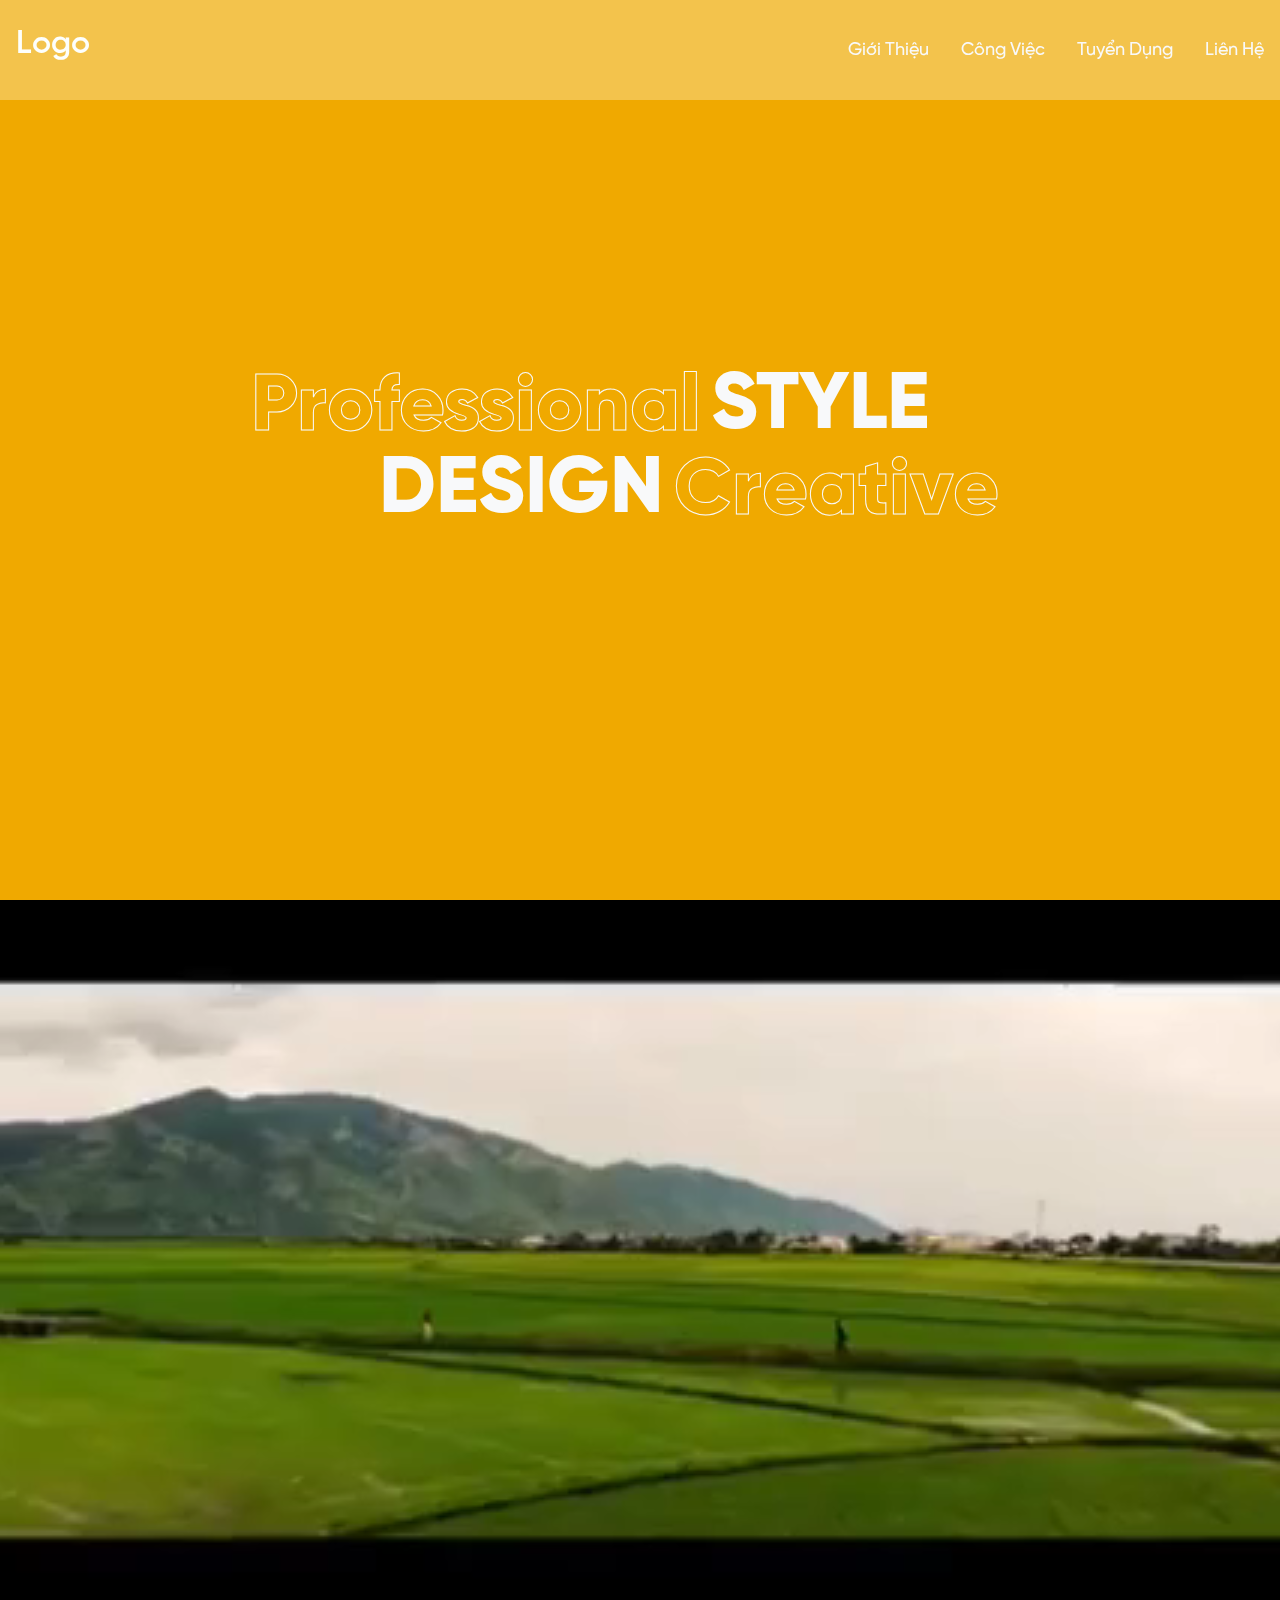
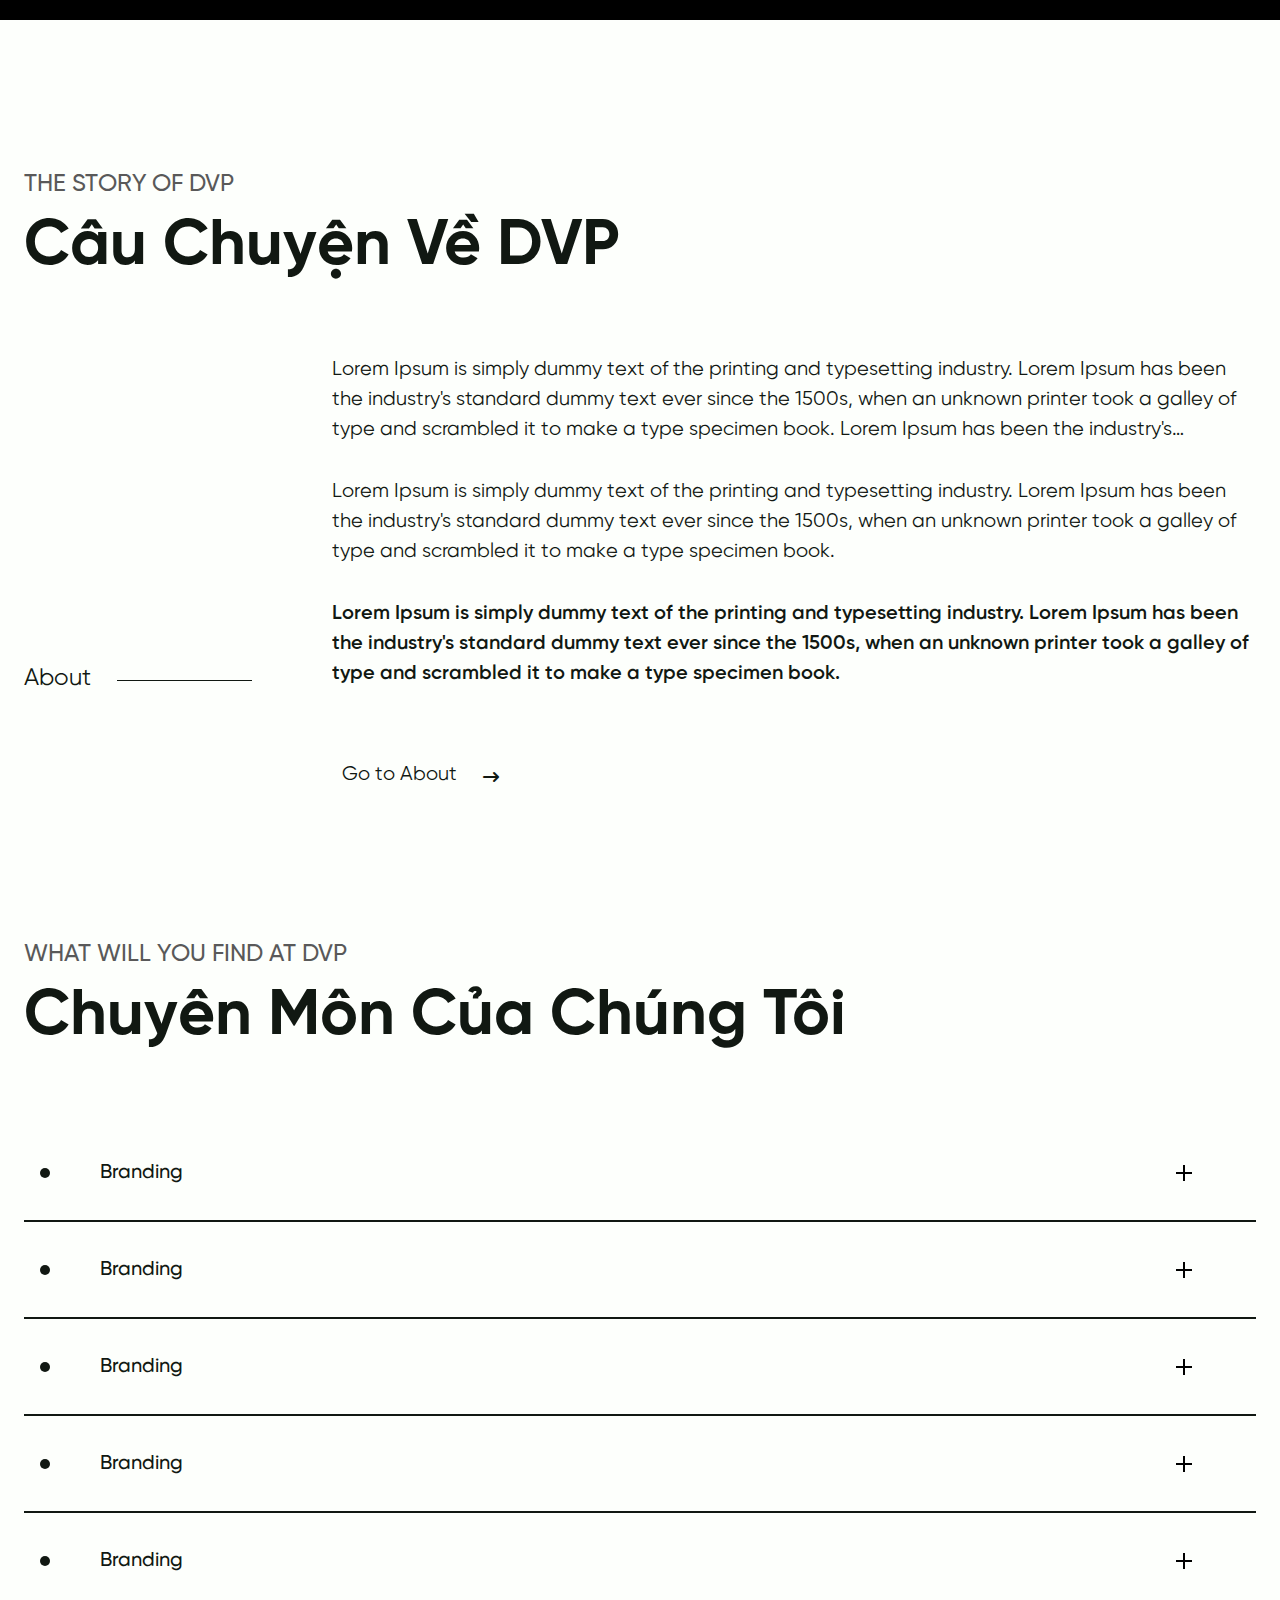
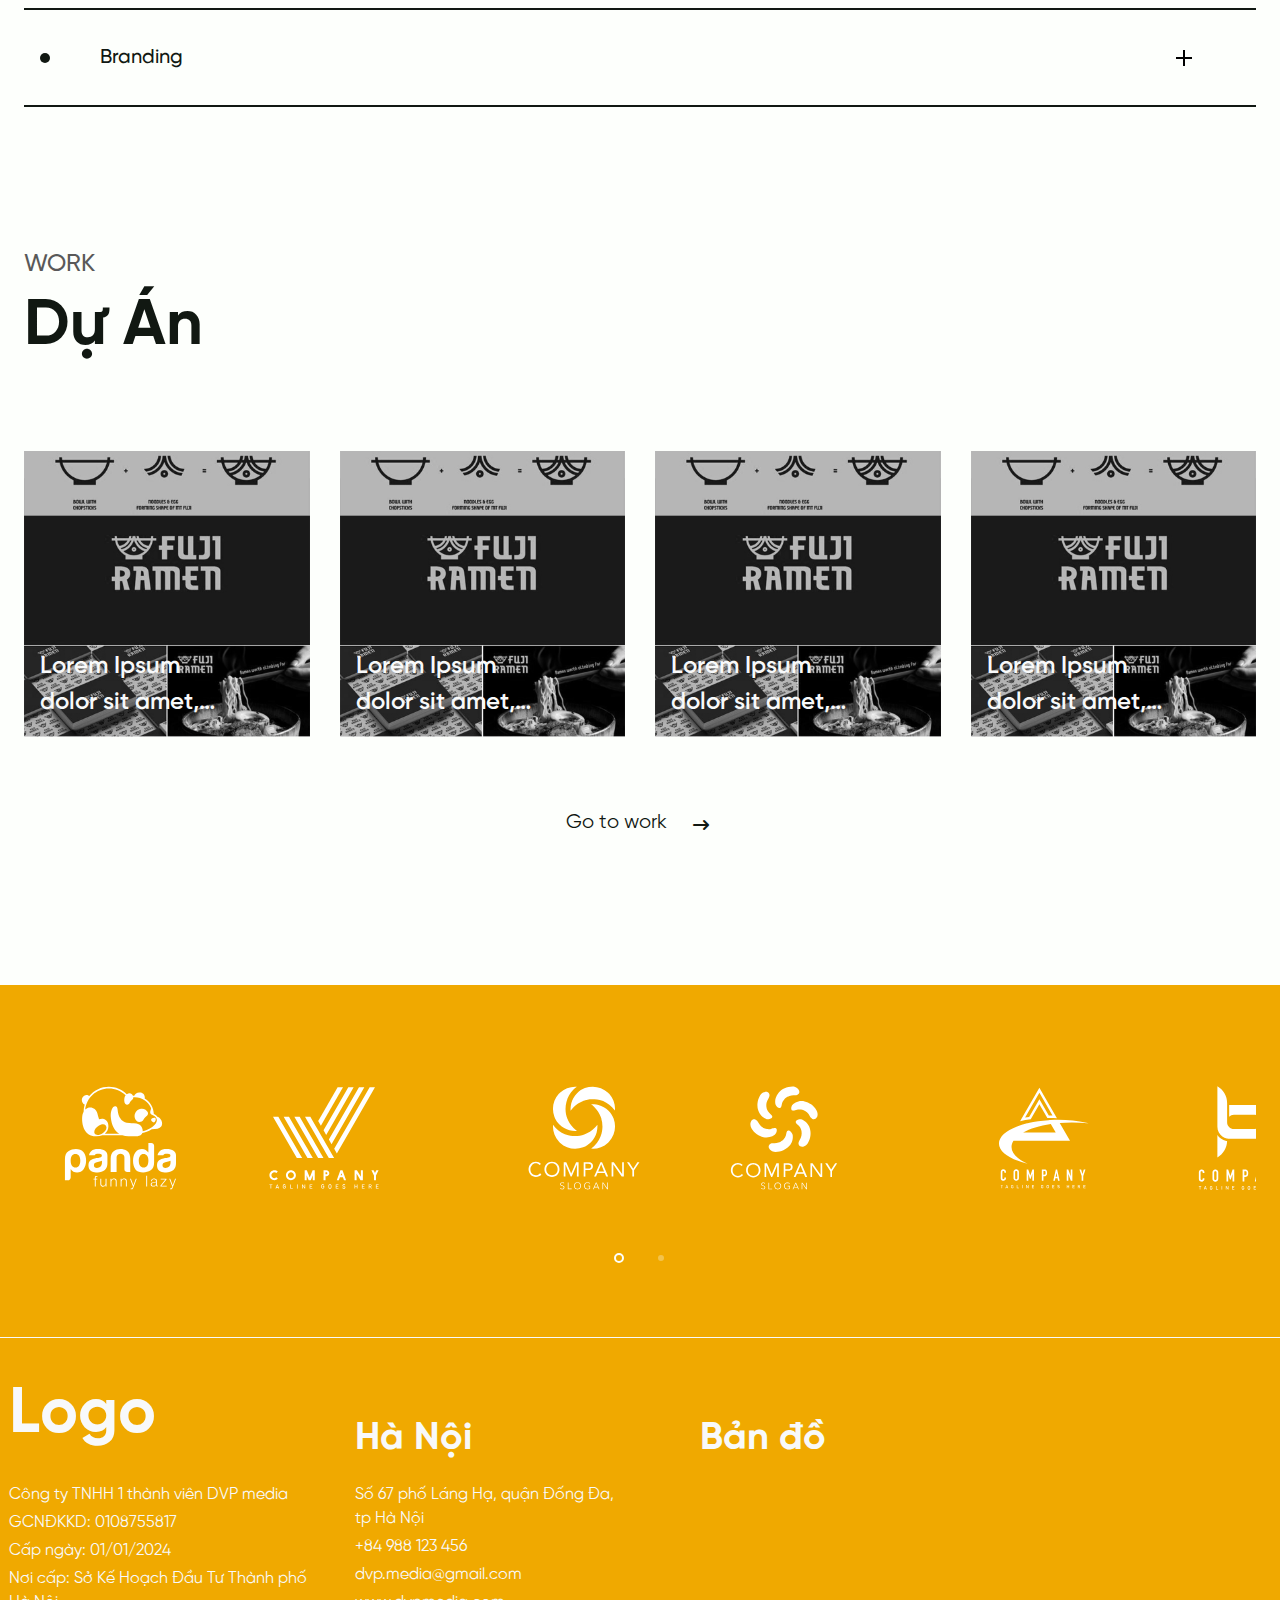
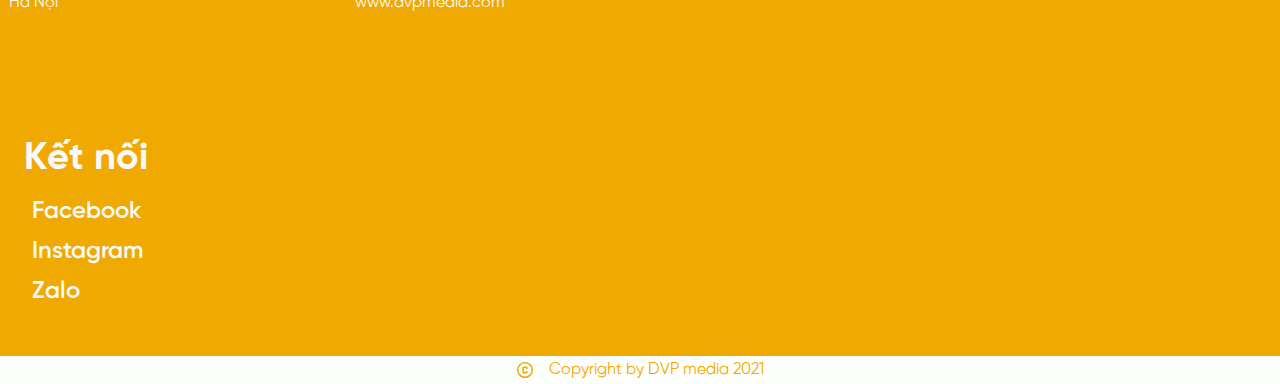
==== template/index.html @ c886dd15 "merge dungnt" ====
<!DOCTYPE html>
<html lang="en">
<head>
    <meta charset="UTF-8">
    <meta name="viewport" content="width=device-width, initial-scale=1.0">
    <!-- Website name -->
    <title>Trang chủ - DVP</title>
    <!-- Favicon -->
    <link rel="shortcut icon" href="" type="image/x-icon">

    <!-- Awesome icon -->
    <link rel="stylesheet" href="https://cdnjs.cloudflare.com/ajax/libs/font-awesome/6.5.2/css/all.min.css">
    <!-- Bootstrap 5.3.3 -->
    <link rel="stylesheet" href="./assets/css/bootstrap.min.css">
    <!-- Custom base css -->
    <link rel="stylesheet" href="./assets/css/font.css">
    <link rel="stylesheet" href="./assets/css/base.css">
    <link rel="stylesheet" href="./assets/css/styles.css">
    <link rel="stylesheet" href="./assets/css/animations.css">
    <!-- Custom styles css -->
    <link rel="stylesheet" href="./assets/css/home.css">
</head>
<body>
    <!-- Header navbar -->
    <header>
        <div class="wrapper d-flex justify-content-between align-items-center">
            <a href="./index.html" class="header__logo">Logo</a>

            <ul class="header__nav d-flex justify-content-between align-items-center">
                <li class="header__nav-link">
                    <a href="./about.html">Giới Thiệu</a>
                </li>
                <li class="header__nav-link">
                    <a href="./work.html">Công Việc</a>
                </li>
                <li class="header__nav-link">
                    <a href="./hiring.html">Tuyển Dụng</a>
                </li>
                <li class="header__nav-link">
                    <a href="./contact.html">Liên Hệ</a>
                </li>
            </ul>
        </div>
    </header>
    <!-- End: Header navbar -->

    <!-- Banner -->
    <div class="banner">
        <div class="banner__bg">
            <div class="banner__bg-eclipse1"></div>
            <div class="banner__bg-eclipse2"></div>
            <div class="banner__bg-eclipse3"></div>
        </div>

        <div class="banner__text">
            <div class="banner__text-top d-flex justify-content-start">
                <div class="text-stroke">Professional</div>
                <div class="text-uppercase">Style</div>
            </div>

            <div class="banner__text-bot d-flex justify-content-end">
                <div class="text-uppercase">Design</div> 
                <div class="text-stroke">Creative</div>
            </div>
        </div>
    </div>
    <!-- End: Banner -->

    <!-- Reels -->
    <div class="reels">
        <video id="video-auto-play" src="./assets/img/others/video-auto.mp4" muted></video>
    </div>
    <!-- End: Reels -->

    <!-- Story -->
    <div class="wrapper wrapper-top wrapper-bottom story">
        <div class="wrapper__header">
            <h4 class="wrapper__header-sub--heading text-uppercase">The story of DVP</h4>
            <h1 class="wrapper__header-heading text-capitalize">Câu chuyện về DVP</h1>
        </div>

        <div class="story__content">
            <div class="label">
                <div class="label__text">About</div>
                <div class="label__icon"></div>
            </div>

            <div class="content d-flex justify-content-between flex-column h-100">
                <div class="content__text">
                    <p>Lorem Ipsum is simply dummy text of the printing and typesetting industry. 
                        Lorem Ipsum has been the industry's standard dummy text ever since the 1500s, 
                        when an unknown printer took a galley of type and scrambled it to make a type specimen book.
                        Lorem Ipsum has been the industry's standard dummy text ever since the 1500s, 
                        when an unknown printer took a galley of type and scrambled it to make a type specimen book.</p>
                    <p>Lorem Ipsum is simply dummy text of the printing and typesetting industry. 
                        Lorem Ipsum has been the industry's standard dummy text ever since the 1500s, 
                        when an unknown printer took a galley of type and scrambled it to make a type specimen book.</p>
                    <p>Lorem Ipsum is simply dummy text of the printing and typesetting industry. 
                        Lorem Ipsum has been the industry's standard dummy text ever since the 1500s, 
                        when an unknown printer took a galley of type and scrambled it to make a type specimen book.</p>
                </div>

                <div class="content__link">
                    <a class="arrow-right-link" href="./about.html">
                        <div class="arrow-right-link__text">Go to About</div>
                        <i class="arrow-right-link__icon fa-solid fa-arrow-right-long"></i>
                    </a>
                </div>
            </div>
        </div>
    </div>
    <!-- End: Story -->

    <!-- Expertise -->
    <div class="wrapper wrapper-top wrapper-bottom expertise">
        <div class="wrapper__header">
            <h4 class="wrapper__header-sub--heading text-uppercase">What will you find at DVP</h4>
            <h1 class="wrapper__header-heading text-capitalize">Chuyên môn của chúng tôi</h1>
        </div>

        <div class="expertise__content">
            <div class="service">
                <div class="accordion" id="accordion-service-1">
                    <div class="accordion-item border-0">
                        <button class="accordion-button" type="button" data-bs-toggle="collapse" data-bs-target="#collapse-service-1">
                            <div class="d-flex align-items-center justify-content-between w-100 h-100" style="cursor: pointer;">
                                <div class="accordion-item__icon-left">
                                    <div class="circle-rotate-icon">
                                        <div class="circle-icon"></div>
                                    </div>
                                </div>
            
                                <div class="accordion-item__content"><h4>Branding</h4></div>
            
                                <div class="accordion-item__icon-right">
                                    <div class="plus-rotate-icon">
                                        <i class="left"></i>
                                        <i class="right"></i>
                                    </div>
                                </div>
                            </div>
                        </button>
            
                        <div class="accordion-collapse collapse" id="collapse-service-1"  data-bs-parent="#accordion-service-1">
                            <div class="accordion-body">
                                <div id="carousel-2" class="carousel slide touch" data-bs-ride="carousel" data-bs-interval="1500" data-bs-touch="true">
                                    <div class="carousel-inner">
                                        <div class="carousel-item active">
                                            <img src="./assets/img/carousel/carousel-1.png" class="" alt="carousel-img-1">
                                        </div>
                                        <div class="carousel-item">
                                            <img src="./assets/img/carousel/carousel-2.png" class="" alt="carousel-img-2">
                                        </div>
                                        <div class="carousel-item">
                                            <img src="./assets/img/carousel/carousel-3.png" class="" alt="carousel-img-3">
                                        </div>
                                    </div>
                                </div>

                                <div class="service__content">
                                    <h6>Logo</h6>
                                    <h6>Ấn phẩm văn phòng</h6>
                                    <h6>Broucher, Cataloge</h6>
                                    <h6>Capacity profile - Company profile</h6>
                                </div>
                            </div>
                        </div>
                    </div>
                </div>
            </div>   
                    
            <div class="service">
                <div class="accordion" id="accordion-service-2">
                    <div class="accordion-item border-0">
                        <button class="accordion-button" type="button" data-bs-toggle="collapse" data-bs-target="#collapse-service-2">
                            <div class="d-flex align-items-center justify-content-between w-100 h-100" style="cursor: pointer;">
                                <div class="accordion-item__icon-left">
                                    <div class="circle-rotate-icon">
                                        <div class="circle-icon"></div>
                                    </div>
                                </div>
            
                                <div class="accordion-item__content"><h4>Branding</h4></div>
            
                                <div class="accordion-item__icon-right">
                                    <div class="plus-rotate-icon">
                                        <i class="left"></i>
                                        <i class="right"></i>
                                    </div>
                                </div>
                            </div>
                        </button>
            
                        <div class="accordion-collapse collapse" id="collapse-service-2"  data-bs-parent="#accordion-service-2">
                            <div class="accordion-body">
                                <div id="carousel-2" class="carousel slide touch" data-bs-ride="carousel" data-bs-interval="1500" data-bs-touch="true">
                                    <div class="carousel-inner">
                                        <div class="carousel-item active">
                                            <img src="./assets/img/carousel/carousel-1.png" class="" alt="carousel-img-1">
                                        </div>
                                        <div class="carousel-item">
                                            <img src="./assets/img/carousel/carousel-2.png" class="" alt="carousel-img-2">
                                        </div>
                                        <div class="carousel-item">
                                            <img src="./assets/img/carousel/carousel-3.png" class="" alt="carousel-img-3">
                                        </div>
                                    </div>
                                </div>

                                <div class="service__content">
                                    <h6>Logo</h6>
                                    <h6>Ấn phẩm văn phòng</h6>
                                    <h6>Broucher, Cataloge</h6>
                                    <h6>Capacity profile - Company profile</h6>
                                </div>
                            </div>
                        </div>
                    </div>
                </div>
            </div> 

            <div class="service">
                <div class="accordion" id="accordion-service-3">
                    <div class="accordion-item border-0">
                        <button class="accordion-button" type="button" data-bs-toggle="collapse" data-bs-target="#collapse-service-3">
                            <div class="d-flex align-items-center justify-content-between w-100 h-100" style="cursor: pointer;">
                                <div class="accordion-item__icon-left">
                                    <div class="circle-rotate-icon">
                                        <div class="circle-icon"></div>
                                    </div>
                                </div>
            
                                <div class="accordion-item__content"><h4>Branding</h4></div>
            
                                <div class="accordion-item__icon-right">
                                    <div class="plus-rotate-icon">
                                        <i class="left"></i>
                                        <i class="right"></i>
                                    </div>
                                </div>
                            </div>
                        </button>
            
                        <div class="accordion-collapse collapse" id="collapse-service-3"  data-bs-parent="#accordion-service-3">
                            <div class="accordion-body">
                                <div id="carousel-2" class="carousel slide touch" data-bs-ride="carousel" data-bs-interval="1500" data-bs-touch="true">
                                    <div class="carousel-inner">
                                        <div class="carousel-item active">
                                            <img src="./assets/img/carousel/carousel-1.png" class="" alt="carousel-img-1">
                                        </div>
                                        <div class="carousel-item">
                                            <img src="./assets/img/carousel/carousel-2.png" class="" alt="carousel-img-2">
                                        </div>
                                        <div class="carousel-item">
                                            <img src="./assets/img/carousel/carousel-3.png" class="" alt="carousel-img-3">
                                        </div>
                                    </div>
                                </div>

                                <div class="service__content">
                                    <h6>Logo</h6>
                                    <h6>Ấn phẩm văn phòng</h6>
                                    <h6>Broucher, Cataloge</h6>
                                    <h6>Capacity profile - Company profile</h6>
                                </div>
                            </div>
                        </div>
                    </div>
                </div>
            </div> 

            <div class="service">
                <div class="accordion" id="accordion-service-4">
                    <div class="accordion-item border-0">
                        <button class="accordion-button" type="button" data-bs-toggle="collapse" data-bs-target="#collapse-service-4">
                            <div class="d-flex align-items-center justify-content-between w-100 h-100" style="cursor: pointer;">
                                <div class="accordion-item__icon-left">
                                    <div class="circle-rotate-icon">
                                        <div class="circle-icon"></div>
                                    </div>
                                </div>
            
                                <div class="accordion-item__content"><h4>Branding</h4></div>
            
                                <div class="accordion-item__icon-right">
                                    <div class="plus-rotate-icon">
                                        <i class="left"></i>
                                        <i class="right"></i>
                                    </div>
                                </div>
                            </div>
                        </button>
            
                        <div class="accordion-collapse collapse" id="collapse-service-4"  data-bs-parent="#accordion-service-4">
                            <div class="accordion-body">
                                <div id="carousel-2" class="carousel slide touch" data-bs-ride="carousel" data-bs-interval="1500" data-bs-touch="true">
                                    <div class="carousel-inner">
                                        <div class="carousel-item active">
                                            <img src="./assets/img/carousel/carousel-1.png" class="" alt="carousel-img-1">
                                        </div>
                                        <div class="carousel-item">
                                            <img src="./assets/img/carousel/carousel-2.png" class="" alt="carousel-img-2">
                                        </div>
                                        <div class="carousel-item">
                                            <img src="./assets/img/carousel/carousel-3.png" class="" alt="carousel-img-3">
                                        </div>
                                    </div>
                                </div>

                                <div class="service__content">
                                    <h6>Logo</h6>
                                    <h6>Ấn phẩm văn phòng</h6>
                                    <h6>Broucher, Cataloge</h6>
                                    <h6>Capacity profile - Company profile</h6>
                                </div>
                            </div>
                        </div>
                    </div>
                </div>
            </div>

            <div class="service">
                <div class="accordion" id="accordion-service-5">
                    <div class="accordion-item border-0">
                        <button class="accordion-button" type="button" data-bs-toggle="collapse" data-bs-target="#collapse-service-5">
                            <div class="d-flex align-items-center justify-content-between w-100 h-100" style="cursor: pointer;">
                                <div class="accordion-item__icon-left">
                                    <div class="circle-rotate-icon">
                                        <div class="circle-icon"></div>
                                    </div>
                                </div>
            
                                <div class="accordion-item__content"><h4>Branding</h4></div>
            
                                <div class="accordion-item__icon-right">
                                    <div class="plus-rotate-icon">
                                        <i class="left"></i>
                                        <i class="right"></i>
                                    </div>
                                </div>
                            </div>
                        </button>
            
                        <div class="accordion-collapse collapse" id="collapse-service-5"  data-bs-parent="#accordion-service-5">
                            <div class="accordion-body">
                                <div id="carousel-2" class="carousel slide touch" data-bs-ride="carousel" data-bs-interval="1500" data-bs-touch="true">
                                    <div class="carousel-inner">
                                        <div class="carousel-item active">
                                            <img src="./assets/img/carousel/carousel-1.png" class="" alt="carousel-img-1">
                                        </div>
                                        <div class="carousel-item">
                                            <img src="./assets/img/carousel/carousel-2.png" class="" alt="carousel-img-2">
                                        </div>
                                        <div class="carousel-item">
                                            <img src="./assets/img/carousel/carousel-3.png" class="" alt="carousel-img-3">
                                        </div>
                                    </div>
                                </div>

                                <div class="service__content">
                                    <h6>Logo</h6>
                                    <h6>Ấn phẩm văn phòng</h6>
                                    <h6>Broucher, Cataloge</h6>
                                    <h6>Capacity profile - Company profile</h6>
                                </div>
                            </div>
                        </div>
                    </div>
                </div>
            </div> 

            <div class="service">
                <div class="accordion" id="accordion-service-6">
                    <div class="accordion-item border-0">
                        <button class="accordion-button" type="button" data-bs-toggle="collapse" data-bs-target="#collapse-service-6">
                            <div class="d-flex align-items-center justify-content-between w-100 h-100" style="cursor: pointer;">
                                <div class="accordion-item__icon-left">
                                    <div class="circle-rotate-icon">
                                        <div class="circle-icon"></div>
                                    </div>
                                </div>
            
                                <div class="accordion-item__content"><h4>Branding</h4></div>
            
                                <div class="accordion-item__icon-right">
                                    <div class="plus-rotate-icon">
                                        <i class="left"></i>
                                        <i class="right"></i>
                                    </div>
                                </div>
                            </div>
                        </button>
            
                        <div class="accordion-collapse collapse" id="collapse-service-6"  data-bs-parent="#accordion-service-6">
                            <div class="accordion-body">
                                <div id="carousel-2" class="carousel slide touch" data-bs-ride="carousel" data-bs-interval="1500" data-bs-touch="true">
                                    <div class="carousel-inner">
                                        <div class="carousel-item active">
                                            <img src="./assets/img/carousel/carousel-1.png" class="" alt="carousel-img-1">
                                        </div>
                                        <div class="carousel-item">
                                            <img src="./assets/img/carousel/carousel-2.png" class="" alt="carousel-img-2">
                                        </div>
                                        <div class="carousel-item">
                                            <img src="./assets/img/carousel/carousel-3.png" class="" alt="carousel-img-3">
                                        </div>
                                    </div>
                                </div>

                                <div class="service__content">
                                    <h6>Logo</h6>
                                    <h6>Ấn phẩm văn phòng</h6>
                                    <h6>Broucher, Cataloge</h6>
                                    <h6>Capacity profile - Company profile</h6>
                                </div>
                            </div>
                        </div>
                    </div>
                </div>
            </div>
        </div>
    </div>
    <!-- End: Expertise -->

    <!-- Work -->
    <div class="wrapper wrapper-top wrapper-bottom work">
        <div class="wrapper__header">
            <h4 class="wrapper__header-sub--heading text-uppercase">Work</h4>
            <h1 class="wrapper__header-heading text-capitalize">Dự án</h1>
        </div>

        <div class="work__content wrapper-flex">
            <div class="rectangle-25 rectangle-tab-50">
                <a class="project img-grayscale-hover arrow-right-translate-hover d-block" href="./cataloge.html">
                    <div class="img-grayscale"><img src="./assets/img/others/ramen.png" alt="black and white image"></div>
    
                    <div class="project__des">
                        <div class="project__des-text">Lorem Ipsum dolor sit amet, textef</div>
    
                        <div class="project__des-icon">
                            <div class="arrow-right-translate">
                                <div class="arrow-right-translate__line"></div>
                                <div class="arrow-right-translate__right fa-solid fa-angle-right"></div>
                            </div>
                        </div>
                    </div>
                </a>
            </div>

            <div class="rectangle-25 rectangle-tab-50">
                <a class="project img-grayscale-hover arrow-right-translate-hover d-block" href="./cataloge.html">
                    <div class="img-grayscale"><img src="./assets/img/others/ramen.png" alt="black and white image"></div>
    
                    <div class="project__des">
                        <div class="project__des-text">Lorem Ipsum dolor sit amet, Lorem Ipsum dolor sit amet, ipsum</div>
    
                        <div class="project__des-icon">
                            <div class="arrow-right-translate">
                                <div class="arrow-right-translate__line"></div>
                                <div class="arrow-right-translate__right fa-solid fa-angle-right"></div>
                            </div>
                        </div>
                    </div>
                </a>
            </div>
            
            <div class="rectangle-25 rectangle-tab-50">
                <a class="project img-grayscale-hover arrow-right-translate-hover d-block" href="./cataloge.html">
                    <div class="img-grayscale"><img src="./assets/img/others/ramen.png" alt="black and white image"></div>
    
                    <div class="project__des">
                        <div class="project__des-text">Lorem Ipsum dolor sit amet, text</div>
    
                        <div class="project__des-icon">
                            <div class="arrow-right-translate">
                                <div class="arrow-right-translate__line"></div>
                                <div class="arrow-right-translate__right fa-solid fa-angle-right"></div>
                            </div>
                        </div>
                    </div>
                </a>
            </div>

            <div class="rectangle-25 rectangle-tab-50">
                <a class="project img-grayscale-hover arrow-right-translate-hover d-block" href="./cataloge.html">
                    <div class="img-grayscale"><img src="./assets/img/others/ramen.png" alt="black and white image"></div>
    
                    <div class="project__des">
                        <div class="project__des-text">Lorem Ipsum dolor sit amet, text</div>
    
                        <div class="project__des-icon">
                            <div class="arrow-right-translate">
                                <div class="arrow-right-translate__line"></div>
                                <div class="arrow-right-translate__right fa-solid fa-angle-right"></div>
                            </div>
                        </div>
                    </div>
                </a>
            </div>
        </div>

        <div class="work__link d-flex justify-content-center align-items-center">
            <a class="arrow-right-link" href="./work.html">
                <div class="arrow-right-link__text">Go to work</div>
                <i class="arrow-right-link__icon fa-solid fa-arrow-right-long"></i>
            </a>
        </div>
    </div>
    <!-- End: Work -->

    <!-- Partners -->
    <div class="partners">
        <div class="wrapper">
            <div class="scroll-wrapper">
                <div class="scroll-wrapper__content align-items-start">
                    <div class="scroll-wrapper__content-item d-flex">
                        <img src="./assets/img/svg/partner/Untitled-1-01.svg" alt="partner-01">
                        <img src="./assets/img/svg/partner/Untitled-1-02.svg" alt="partner-02">
                    </div>
                    <div class="scroll-wrapper__content-item d-flex">
                        <img src="./assets/img/svg/partner/Untitled-1-03.svg" alt="partner-03">
                        <img src="./assets/img/svg/partner/Untitled-1-04.svg" alt="partner-04">
                    </div>
                    <div class="scroll-wrapper__content-item d-flex">
                        <img src="./assets/img/svg/partner/Untitled-1-05.svg" alt="partner-05">
                        <img src="./assets/img/svg/partner/Untitled-1-06.svg" alt="partner-06">
                    </div>
                    <div class="scroll-wrapper__content-item d-flex">
                        <img src="./assets/img/svg/partner/Untitled-1-07.svg" alt="partner-07">
                        <img src="./assets/img/svg/partner/Untitled-1-08.svg" alt="partner-08">
                    </div>
                    <div class="scroll-wrapper__content-item d-flex">
                        <img src="./assets/img/svg/partner/Untitled-1-09.svg" alt="partner-09">
                        <img src="./assets/img/svg/partner/Untitled-1-10.svg" alt="partner-10">
                    </div>
                    <div class="scroll-wrapper__content-item d-flex">
                        <img src="./assets/img/svg/partner/Untitled-1-11.svg" alt="partner-11">
                        <img src="./assets/img/svg/partner/Untitled-1-12.svg" alt="partner-12">
                    </div>
                    <div class="scroll-wrapper__content-item d-flex">
                        <img src="./assets/img/svg/partner/Untitled-1-14.svg" alt="partner-14">
                    </div>
                </div>
            </div>
    
            <div class="dosts">
                <div class="dot active"></div>
                <div class="dot"></div>
            </div>
        </div>
    </div>
    <!-- End: Partners -->
    
    <!-- Footer -->
    <footer class="footer">
        <div class="wrapper">
            <div class="wrapper-flex">
                <div class="rectangle-25 rectangle-tab-50 info">
                    <div class="info__header">
                        <h1 class="info__header-logo">Logo</h1>
                    </div>
                    <div class="info__content">
                        <h6 class="text">Công ty TNHH 1 thành viên DVP media</h6>
                        <h6 class="text">GCNĐKKD: 0108755817</h6>
                        <h6 class="text">Cấp ngày: 01/01/2024</h6>
                        <h6 class="text">Nơi cấp: Sở Kế Hoạch Đầu Tư Thành phố Hà Nội</h6>
                    </div>
                </div>

                <div class="rectangle-25 rectangle-tab-50 info address">
                    <div class="info__header">
                        <h3 class="heading">Hà Nội</h3>
                    </div>
                    <div class="info__content">
                        <h6 class="text">Số 67 phố Láng Hạ, quận Đống Đa, <br>tp Hà Nội</h6>
                        <h6 class="text">+84 988 123 456</h6>
                        <h6 class="text">dvp.media@gmail.com</h6>
                        <h6 class="text"><a href="" class="website-link">www.dvpmedia.com</a></h6>
                    </div>
                </div>

                <div class="rectangle-25 rectangle-tab-50 info location">
                    <div class="info__header">
                        <h3 class="heading">Bản đồ</h3>
                    </div>
                    <div class="info__content location__map">
                        <iframe class="location__map-link" src="https://www.google.com/maps/embed?pb=!1m18!1m12!1m3!1d232.7824199424376!2d105.8175071671402!3d21.01192097903609!2m3!1f0!2f0!3f0!3m2!1i1024!2i768!4f13.1!3m3!1m2!1s0x3135ab9d54df9633%3A0xc6669ca3a3fd9129!2zS8OtbmggTeG6r3QgSMOgIFRow6BuaA!5e0!3m2!1svi!2sus!4v1714187539680!5m2!1svi!2sus" 
                                allowfullscreen="" loading="lazy" referrerpolicy="no-referrer-when-downgrade">
                        </iframe>
                    </div>
                </div>

                <div class="rectangle-25 rectangle-tab-50 info connect">
                    <div class="info__header">
                        <h3 class="heading">Kết nối</h3>
                    </div>
                    <div class="info__content">
                        <a href="" class="social-link">Facebook</a>
                        <a href="" class="social-link">Instagram</a>
                        <a href="" class="social-link">Zalo</a>
                    </div>
                </div>
            </div>
        </div>
    </footer>

    <div class="copyright">
        <img src="./assets/img/svg/copyright.svg" alt="Copyright">
        <h6 class="copyright__text">Copyright by DVP media 2021</h6>
    </div>
    <!-- End: Footer -->

    <!-- BootStrap JS -->
    <script src="./assets/js/bootstrap.bundle.min.js"></script>
    
    <!-- Custom JS -->
    <script src="./assets/js/animations.js"></script>
    <script src="./assets/js/home.js"></script>
</body>
</html>
---- template/assets/css/font.css ----
/* Custom font */
@font-face {
    font-family: Gilroy-Black;
    src: url('../font/SVN-Gilroy-Black.otf') format('opentype');
}

@font-face {
    font-family: Gilroy-Black-Italic;
    src: url('../font/SVN-Gilroy-Black-Italic.otf') format('opentype');
}

@font-face {
    font-family: Gilroy-Bold;
    src: url('../font/SVN-Gilroy-Bold.otf') format('opentype');
}

@font-face {
    font-family: Gilroy-Bold-Italic;
    src: url('../font/SVN-Gilroy-Bold-Italic.otf') format('opentype');
}

@font-face {
    font-family: Gilroy-Heavy;
    src: url('../font/SVN-Gilroy-Heavy.otf') format('opentype');
}

@font-face {
    font-family: Gilroy-Heavy-Italic;
    src: url('../font/SVN-Gilroy-Heavy-Italic.otf') format('opentype');
}

@font-face {
    font-family: Gilroy-Italic;
    src: url('../font/SVN-Gilroy-Italic.otf') format('opentype');
}

@font-face {
    font-family: Gilroy-Light-Italic;
    src: url('../font/SVN-Gilroy-Light-Italic.otf') format('opentype');
}

@font-face {
    font-family: Gilroy-Light;
    src: url('../font/SVN-Gilroy-Light.otf') format('opentype');
}

@font-face {
    font-family: Gilroy-Medium-Italic;
    src: url('../font/SVN-Gilroy-Medium-Italic.otf') format('opentype');
}

@font-face {
    font-family: Gilroy-Medium;
    src: url('../font/SVN-Gilroy-Medium.otf') format('opentype');
}

@font-face {
    font-family: Gilroy-Regular;
    src: url('../font/SVN-Gilroy-Regular.otf') format('opentype');
}

@font-face {
    font-family: Gilroy-SemiBold-Italic;
    src: url('../font/SVN-Gilroy-SemiBold-Italic.otf') format('opentype');
}

@font-face {
    font-family: Gilroy-SemiBold;
    src: url('../font/SVN-Gilroy-SemiBold.otf') format('opentype');
}

@font-face {
    font-family: Gilroy-Thin-Italic;
    src: url('../font/SVN-Gilroy-Thin-Italic.otf') format('opentype');
}

@font-face {
    font-family: Gilroy-Thin;
    src: url('../font/SVN-Gilroy-Thin.otf') format('opentype');
}

@font-face {
    font-family: Gilroy-XBold-Italic;
    src: url('../font/SVN-Gilroy-XBold-Italic.otf') format('opentype');
}

@font-face {
    font-family: Gilroy-XBold;
    src: url('../font/SVN-Gilroy-XBold.otf') format('opentype');
}

@font-face {
    font-family: Gilroy-XLight-Italic;
    src: url('../font/SVN-Gilroy-Xlight-Italic.otf') format('opentype');
}

@font-face {
    font-family: Gilroy-XLight;
    src: url('../font/SVN-Gilroy-Xlight.otf') format('opentype');
}
---- template/assets/css/base.css ----
* {
    padding: 0;
    margin: 0;
    box-sizing: border-box;
    cursor: default;
}

:root {
    --main-yellow-color-10: rgba(240, 169, 0, 0.1);
    --main-yellow-color-20: rgba(240, 169, 0, 0.2);
    --main-yellow-color-30: rgba(240, 169, 0, 0.3);
    --main-yellow-color-70: rgba(240, 169, 0, 0.7);
    --main-yellow-color-100: #f0a900;
    --main-black-color-10: rgba(17, 24, 18, 0.1);
    --main-black-color-20: rgba(17, 24, 18, 0.2);
    --main-black-color-30: rgba(17, 24, 18, 0.3);
    --main-black-color-70: rgba(17, 24, 18, 0.7);
    --main-black-color-100: #111812;
    --main-bg-color-10: rgba(253, 255, 252, 0.1);
    --main-bg-color-20: rgba(253, 255, 252, 0.2);
    --main-bg-color-30: rgba(253, 255, 252, 0.3);
    --main-bg-color-70: rgba(253, 255, 252, 0.7);
    --main-bg-color-100: #fdfffc;

    --bg-light: #f8f9fa;
    --bg-header: #fdfffc4d;
    --text-hover-header: #766d57;
    --sub-heading-color: #595959;
    --sub-heading-color-20: rgb(89, 89, 89, 0.2);
    --sub-heading-color-30: rgb(89, 89, 89, 0.3);
}

html {
    font-size: 16px;
    scroll-behavior: smooth;
}

a {
    text-decoration: none;
    color: inherit;
    cursor: pointer;
}

ul {
    margin: 0;
    padding: 0;
    list-style: none;
}

h1, h2, h3, h4, h5, h6{
    margin-bottom: 0;
}

body{
    background-color: var(--main-bg-color-100);
}

.wrapper{
    width: 108.125rem;
    max-width: 100%;
    margin: 0 auto;
    overflow: hidden;
}

.wrapper-flex{
    display: flex;
    flex-wrap: wrap;
    margin: -0.9375rem;
}

.wrapper.wrapper-top{
    margin-top: 8.75rem;
}

.wrapper.wrapper-bottom{
    margin-bottom: 8.75rem;
}

.wrapper .wrapper__header{
    margin-bottom: 4rem;
}

.wrapper .wrapper__header .wrapper__header-heading{
    font-family: 'Gilroy-Bold';
    font-size: 4rem;
    line-height: 5.5rem;
    color: var(--main-black-color-100);
}

.wrapper .wrapper__header .wrapper__header-sub--heading{
    height: 2.25rem;
    font-family: 'Gilroy-Medium';
    font-size: 1.5rem;
    line-height: 2.25rem;
    color: var(--sub-heading-color);
}

.rectangle-25{
    width: 25.625rem;
    max-width: calc(25% - 1.875rem);
}

.rectangle-50{
    width: 53.125rem;
    max-width: calc(50% - 1.875rem);
}

.rectangle-75{
    width: 80.625rem;
    max-width: calc(75% - 1.875rem);
}

.rectangle-100{
    width: 108.125rem;
    max-width: calc(100% - 1.875rem);
}

.rectangle-25,
.rectangle-50,
.rectangle-75,
.rectangle-100{
    margin: 0.9375rem;
}

.top{
    margin-top: 0.9375rem;
}

.top-1{
    margin-top: 1.875rem;
}

.bottom{
    margin-bottom: 0.9375rem;
}

.bottom-1{
    margin-bottom: 1.875rem;
}

.left{
    margin-left: 0.9375rem;
}

.left-1{
    margin-left: 1.875rem;
}

.right{
    margin-right: 0.9375rem;
}

.right-1{
    margin-right: 1.875rem;
}

.project-25{
    aspect-ratio: 1/1;
}

.project-50{
    aspect-ratio: 1/1;
}

.project-75{
    aspect-ratio: 129/85;
}

.project-100{
    aspect-ratio: 173/100;
}

@media (max-width: 1777px){
    .wrapper{
        padding-left: 1.5rem;
        padding-right: 1.5rem;
    }
}

@media (max-width: 1199px) {
    .wrapper{
        width: 53.125rem;
    }

    header .wrapper{
        width: 100%;
    }
}
---- template/assets/css/styles.css ----
/* Header navbar */
header{
    position: fixed;
    top: 0;
    left: 0;
    right: 0;
    z-index: 1010;
    background-color: var(--bg-header);
}

header .wrapper{
    height: 6.25rem;
    padding: 1.25rem 0;
}

header .header__logo{
    font-family: 'Gilroy-SemiBold';
    font-size: 2rem;
    color: var(--main-bg-color-100);
    width: fit-content;
    height: 100%;
    padding: 0 1rem;
}

header .header__nav{
    height: 2.625rem;
}

header .header__nav .header__nav-link{
    padding: 0.5rem 1rem;
}

header .header__nav .header__nav-link a{
    font-family: 'Gilroy-Medium';
    font-size: 1.125rem;
    color: var(--bg-light);
    position: relative;
    display: block;
    transition: all ease-in-out 0.4s;
}

header .header__nav .header__nav-link a::after{
    position: absolute;
    top: 2rem;
    left: 50%;
    transform: translateX(-50%);
    content: "";
    display: block;
    width: 0;
    height: 0.125rem;
    border-radius: 0.0625rem;
    transition: all ease-in-out 0.4s;
}

header .header__nav .header__nav-link a:hover{
    padding-bottom: 0.5rem;
    color: var(--main-black-color-100);
}

header .header__nav .header__nav-link a:hover::after{
    width: 100%;
    background-color: var(--main-black-color-100);
}

/* Footer */
.footer{
    width: 100%;
    padding: 3rem 0;
    border-top: 0.0625rem solid var(--bg-light);
    background-color: var(--main-yellow-color-100);
    overflow: hidden;
}

.footer a{
    color: var(--bg-light);
}

.footer .info{
    margin: 0 0.9375rem;
    width: 25%;
    max-width: 25.625rem;
    flex: 0 0 auto;
}

.footer .info:first-child{
    margin-left: 0;
}

.footer .info:last-child{
    margin-right: 0;
}

.footer .info__header .info__header-logo{
    font-family: 'Gilroy-Bold';
    font-size: 4rem;
    line-height: 5.5rem;
    color: var(--bg-light);
    letter-spacing: 2%;
    margin-bottom: 0;
}

.footer .info .heading{
    font-size: 2.375rem;
    line-height: 3.5rem;
    font-family: 'Gilroy-Bold';
    color: var(--bg-light);
    margin-bottom: 0;
}

.footer .info:first-child .info__content{
    margin-top: 1.5rem;
}

.footer .info__content{
    margin-top: 1rem;
    width: 18.75rem;
}

.footer .info__content .text{
    font-family: 'Gilroy-Regular';
    font-size: 1rem;
    line-height: 1.5rem;
    color: var(--bg-light);
    margin: 0.25rem 0;
}

.footer .info__content .text .website-link{
    height: 100%;
    font-family: 'Gilroy-Regular';
    font-size: 1rem;
    color: var(--bg-light);
    line-height: 1.5rem;
}

.footer .info__content .text:first-child{
    margin-top: 0;
}

.footer .info__content .text:last-child{
    margin-bottom: 0;
}

.footer .info__content.location__map{
    height: 13rem;
    width: 100%;
    cursor: pointer;
    overflow: hidden;
    position: relative;
}

.footer .info__content.location__map .location__map-link{
    position: absolute;
    top: -0.125rem;
    left: -0.125rem;
    width: calc(100% + 0.25rem);
    height: calc(100% + 0.25rem);
    border: none;
}

.footer .info__content .social-link{
    display: block;
    font-family: 'Gilroy-SemiBold';
    font-size: 1.5rem;
    line-height: 1.125rem;
    color: var(--bg-light);
    padding: 0 0.5rem;
    margin-bottom: 0.625rem;
    height: 1.875rem;
    width: fit-content;
    position: relative;
}

.footer .info__content .social-link::after{
    content: "";
    display: block;
    width: 0;
    height: 0.125rem;
    border-radius: 0.0625rem;
    background-color: var(--bg-light);
    transition: all ease-in-out 0.35s;
    position: absolute;
    bottom: 0;
}

.footer .info__content .social-link:hover::after{
    width: calc(100% - 1rem);
}

.footer .address,
.footer .location,
.footer .connect{
    padding-top: 2.5rem;
}

.copyright{
    width: 100%;
    height: 1.75rem;
    display: flex;
    align-items: center;
    justify-content: center;
    background-color: var(--main-bg-color-100);
}

.copyright img{
    margin: 0.375rem 1rem 0.375rem 0;
}

.copyright .copyright__text{
    display: inline-block;
    font-family: 'Gilroy-Regular';
    font-size: 1rem;
    line-height: 1.75rem;
    color: var(--main-yellow-color-100);
}
/* End: Footer */

/* Banner */
.banner{
    width: 100%;
    height: 100vh;
    position: relative;
    background-color: var(--main-bg-color-30);
}

.banner .banner__bg{
    width: 100%;
    height: 100%;
    background-color: var(--main-yellow-color-100);
    position: absolute;
    top: 0;
    left: 0;
    right: 0;
    bottom: 0;
    z-index: 10;
}

.banner .banner__bg .banner__bg-eclipse1{
    position: absolute;
    z-index: 9;
}

.banner .banner__bg .banner__bg-eclipse2{
    position: absolute;
    z-index: 9;
}

.banner .banner__bg .banner__bg-eclipse3{
    position: absolute;
    z-index: 9;
}

.banner .banner__text{
    position: absolute;
    top: 50%;
    left: 50%;
    z-index: 11;
    transform: translate(-50%, -50%);
    font-family: 'Gilroy-XBold';
    font-size: 5rem;
    color: var(--bg-light);
    line-height: 5rem;
}

.banner .banner__text .text-stroke{
    font-family: 'Gilroy-XBold';
    font-size: 5rem;
    line-height: 5.25rem;
}

.banner .banner__text .text-uppercase,
.banner .banner__text .text-capitalize:not(.text-stroke){
    font-family: 'Gilroy-XBold';
    font-size: 5rem;
    line-height: 5rem;
    color: var(--bg-light);
}

/* Contact form */
.contact.wrapper{
    width: 80.625rem;
    max-width: 100%;
    padding: 6.25rem 3.75rem;
}

.contact .quote{
    width: 32.5rem;
    max-width: calc(50% - 1rem);
}

.contact .quote__heading{
    margin-bottom: 4.375rem;
    font-family: 'Gilroy-Bold';
    font-size: 2.375rem;
    line-height: 3.5625rem;
    color: var(--main-black-color-100);
}

.contact .quote__text{
    width: 100%;
    margin-bottom: 2rem;
}

.contact .quote__text img{
    margin-right: 1rem;
    padding: 0.5rem 0;
    width: 2.5rem;
    height: 3.5rem;
}

.contact .quote__text p{
    margin-bottom: 0;
    font-family: 'Gilroy-Regular';
    font-size: 1.25rem;
    line-height: 1.875rem;
    color: var(--sub-heading-color);
}

.contact .quote__text:last-child p{
    font-family: 'Gilroy-SemiBold';
    color: var(--main-black-color-100);
}

.contact .contact__form{
    width: 29.25rem;
    max-width: calc(50% - 1rem);
    padding: 5rem 4rem 2.5rem;
    background-color: #fff;
    box-shadow: 0 0 1.875rem 0.125rem var(--sub-heading-color-20);
    border-radius: 1.5rem;
}

.contact .contact__form label{
    display: block;
    padding: 0 0.25rem;
    font-family: 'Gilroy-Regular';
    font-size: 0.875rem;
    line-height: 1.375rem;
    color: var(--sub-heading-color);
}

.contact .contact__form input:not(.category-service__name){
    width: 100%;
    height: 2rem;
    margin-top: 0.25rem;
    margin-bottom: 0.625rem;
    padding: 0.25rem 0;
    text-indent: 1rem;
    background-color: var(--bg-light);
    border-radius: 0.5rem;
    border: 0.0625rem solid var(--sub-heading-color-30);
}

.contact .contact__form input::placeholder{
    font-family: 'Gilroy-Regular';
    font-size: 0.875rem;
    line-height: 1.5rem;
    color: var(--sub-heading-color-30);
}

.contact .contact__form .category {
    width: 100%;
    position: relative;
}

/* List service */
.contact .contact__form button.category-service{
    cursor: pointer;
    width: 100%;
    height: 2rem;
    margin-top: 0.875rem;
    padding: 0.25rem 1rem;
    background-color: var(--bg-light);
    border-radius: 0.5rem;
    border: 0.0625rem solid var(--sub-heading-color-30);
    display: flex;
    justify-content: space-between;
    align-items: center;
}

.contact .contact__form .category-service__name{
    font-family: 'Gilroy-Regular';
    font-size: 1rem;
    line-height: 1.5rem;
    color: var(--sub-heading-color);
    cursor: pointer;
}

.contact .contact__form .category-service .plus-rotate-icon{
    width: 0.875rem;
    height: 0.875rem;
    --width: 0.875rem;
}

/* Form select service */
.contact .contact__form .category__services{
    position: absolute;
    top: calc(100% + 0.25rem);
    left: 0;
    right: 0;
    opacity: 0;
    z-index: 10;
    display: none;
    transition: all ease-in-out 0.5s;
    padding-bottom: 0.375rem;
}

.contact .contact__form .category__services.active{
    opacity: 1;
}

.contact .contact__form .category__services::after{
    content: "";
    display: block;
    position: absolute;
    top: 9rem;
    left: 0;
    right: 0;
    width: 100%;
    height: calc(100% - 9rem);
    border-bottom-left-radius: 0.5rem;
    border-bottom-right-radius: 0.5rem;
    z-index: -1;
    box-shadow: 0 0 1.25rem 0.125rem var(--sub-heading-color-20);
}

.contact .contact__form .services{
    border-bottom-left-radius: 0.5rem;
    border-bottom-right-radius: 0.5rem;
    width: 100%;
    max-height: 13.5rem;
    overflow-y: auto;
    overscroll-behavior-y: contain;
}

.contact .contact__form .services::-webkit-scrollbar {
    width: 0.1875rem;
}
  
.contact .contact__form .services::-webkit-scrollbar-track {
    background-color: var(--main-bg-color-100);
    border-radius: 0.25rem;
}
  
.contact .contact__form .services::-webkit-scrollbar-thumb {
    background-color: transparent;
    border-radius: 0.25rem;
}

.contact .contact__form .services:hover::-webkit-scrollbar-thumb{
    background-color: var(--sub-heading-color);
}
/* End: Custom service scrollbar */

.contact .contact__form .services .services__item{
    width: 100%;
    padding: 0.5rem 1rem;
    font-family: 'Gilroy-Regular';
    font-size: 0.875rem;
    line-height: 1;
    color: var(--sub-heading-color);
    text-align: end;
    background-color: var(--main-bg-color-100);
    border-bottom: 0.0625rem solid var(--sub-heading-color-30);
    cursor: pointer;
}

.contact .contact__form .services .services__item:last-child{
    border: none;
    border-bottom-left-radius: 0.5rem;
    border-bottom-right-radius: 0.5rem;
    padding-bottom: 0.125rem;
}

.contact .contact__form .contact__form-submit{
    margin-top: 2rem;
    height: 2.75rem;
}

.contact .contact__form .contact__form-submit button{
    background-color: transparent;
    border: none;
}

.contact .social__link{
    margin: 0 0.3125rem;
    margin-top: 0.5rem;
    width: 1.5rem;
    height: 1.5rem;
    padding: 0.125rem;
    position: relative;
    cursor: pointer;
}

.contact .social__link .social__link-icon{
    position: absolute;
    top: 0;
    left: 0;
    right: 0;
    bottom: 0;
    cursor: pointer;
    z-index: 2;
    transition: all ease-in-out 0.35s;
    opacity: 0;
}

.contact .social__link .social__link-icon.icon-gray{
    z-index: 3;
    opacity: 1;
}

.contact .social__link:hover .social__link-icon{
    opacity: 1;
}

.contact .social__link:hover .social__link-icon.icon-gray{
    z-index: 1;
    opacity: 0;
}

.contact .social__link .social__link-icon img{
    width: 100%;
    height: 100%;
    vertical-align: middle;
    cursor: pointer;
}
---- template/assets/css/animations.css ----
/* Animation icon rotate:
    Class to active: "plus-rotate-icon-active"

    <div class="plus-rotate-icon">
        <i class="left"></i>
        <i class="right"></i>
    </div>
*/
.plus-rotate-icon {
    position: relative;
    width: 16px;
    height: 16px;
    margin-top: 1px;
    background-color: transparent;
    --icon-color: #000;
    --width: 16px;
    --height: 2px;
    --translate: calc(0.25 * var(--width) - 0.25 * var(--height));
    cursor: pointer;
}

.plus-rotate-icon .left {
    position: absolute;
    top: calc(50% - 0.5 * var(--height));
    left: calc(50% - 0.5 * var(--width));
    width: var(--width);
    height: var(--height);
    background-color: var(--icon-color);
    transition: all ease-in-out 0.35s;
    transform: rotate(-90deg);
    cursor: pointer;
    margin: 0 !important;
    padding: 0 !important;
}

.plus-rotate-icon .right {
    position: absolute;
    top: calc(50% - 0.5 * var(--height));
    left: calc(50% - 0.5 * var(--width));
    width: var(--width);
    height: var(--height);
    background-color: var(--icon-color);
    transition: all ease-in-out 0.35s;
    cursor: pointer;
    margin: 0 !important;
    padding: 0 !important;
}

.plus-rotate-icon-active .plus-rotate-icon .left {
    transform: rotate(-135deg) translate(var(--translate), calc(0px - var(--translate)));
}

.plus-rotate-icon-active .plus-rotate-icon .right {
    transform: rotate(-45deg) translate(var(--translate), var(--translate));
}

.plus-rotate-icon:hover .left,
.plus-rotate-icon:hover .right {
    background-color: var(--main-yellow-color-100);
}
/* End: Animation icon rotage */


/* Animation circle rotate icon
    Class to active: "circle-rotate-icon-active"

    <div class="circle-rotate-icon">
        <div class="circle-icon"></div>
    </div>
*/
.circle-rotate-icon {
    display: flex;
    justify-content: center;
    align-items: center;
    width: 10px;
    height: 10px;
    background-color: transparent;
    cursor: pointer;
}

.circle-rotate-icon .circle-icon {
    width: 10px;
    height: 10px;
    background-color: var(--main-black-color-100);
    border-radius: 50%;
    transition: all ease-in-out 0.35s;
    cursor: pointer;
}

.circle-rotate-icon-active .circle-rotate-icon .circle-icon {
    background-color: var(--main-yellow-color-100);
    border-radius: 0%;
    transform: rotate(45deg);
}

.circle-rotate-icon:hover .circle-icon {
    background-color: var(--main-yellow-color-100);
}
/* End: Animation circle rotate icon */


/* Animation text-strock: 
    <div class="text-stroke">This is title</div>
*/
.text-stroke {
    -webkit-text-stroke-width: 1px;
    -webkit-text-stroke-color: var(--bg-light);
    -moz-text-stroke-width: 1px;
    -moz-text-stroke-color: var(--bg-light);
    -ms-text-stroke-width: 1px;
    -ms-text-stroke-color: var(--bg-light);
    color: transparent;
    transition: all ease-in-out 0.6s;
}

.text-stroke:hover {
    -webkit-text-stroke-color: transparent;
    -moz-text-stroke-color: transparent;
    -ms-text-stroke-color: transparent;
    color: var(--bg-light);
}
/* End: Animation text-strock */


/* Animation filter image black and white 
    Class to active: "img-grayscale-hover"

    <div class="img-grayscale"><img src="" alt="black and white image"></div>
*/
.img-grayscale {
    transition: all ease-in-out 0.35s;
}

.img-grayscale img {
    width: 100%;
    height: 100%;
    filter: grayscale(100%);
    -webkit-filter: grayscale(100%);
    -moz-filter: grayscale(100%);
    -ms-filter: grayscale(100%);
    -o-filter: grayscale(100%);
    vertical-align: middle;
    cursor: pointer;
}

.img-grayscale-hover:hover .img-grayscale{
    transform: scale(1.025);
}

.img-grayscale-hover:hover .img-grayscale img {
    filter: grayscale(0);
    -webkit-filter: grayscale(0);
    -moz-filter: grayscale(0);
    -ms-filter: grayscale(0);
    -o-filter: grayscale(0);
}
/* End: Animation filter image black and white  */


/* Animation Change link arrow right 
    <a class="arrow-right-link" href="">
        <div class="arrow-right-link__text">Go to About</div>
        <i class="arrow-right-link__icon fa-solid fa-arrow-right-long"></i>
    </a>
*/
.arrow-right-link {
    width: fit-content;
    display: flex;
    justify-content: flex-start;
    align-items: center;
    cursor: pointer;
}

.arrow-right-link .arrow-right-link__text {
    padding: 0.625rem;
    font-family: 'Gilroy-Regular';
    font-size: 1.25rem;
    line-height: 1.5rem;
    color: var(--main-black-color-100);
    transition: all ease-in-out 0.25s;
    cursor: pointer;
}

.arrow-right-link .arrow-right-link__icon {
    padding: 0.625rem 1rem;
    padding-top: 0.875rem;
    color: var(--main-black-color-100);
    transition: all ease-in-out 0.25s;
    cursor: pointer;
}

.arrow-right-link:hover .arrow-right-link__text {
    color: var(--main-yellow-color-100);
}

.arrow-right-link:hover .arrow-right-link__icon {
    transform: translateX(0.375rem);
    color: var(--main-yellow-color-100);
}
/* End: Animation change icon arrow right */


/* Animation arrow right translateX 
    Class to active: "arrow-right-translate-hover"

    <div class="arrow-right-translate">
        <div class="arrow-right-translate__line"></div>
        <div class="arrow-right-translate__right fa-solid fa-angle-right"></div>
    </div>
*/
.arrow-right-translate {
    width: 1.75rem;
    height: 1rem;
    position: relative;
    cursor: pointer;
}

.arrow-right-translate .arrow-right-translate__line {
    position: absolute;
    top: calc(50% - 1px);
    left: 0;
    width: 0;
    height: 2px;
    background-color: var(--bg-light);
    transition: all ease-in-out 0.35s;
    cursor: pointer;
}

.arrow-right-translate .arrow-right-translate__right {
    position: absolute;
    top: calc(50% - 6px);
    right: 0;
    width: fit-content;
    height: 12px;
    font-size: 13px;
    line-height: 12px;
    color: var(--bg-light);
    opacity: 0;
    transition: all ease-in-out 0.35s;
    cursor: pointer;
}

.arrow-right-translate-hover:hover .arrow-right-translate .arrow-right-translate__line {
    width: calc(100% - 3px);
}

.arrow-right-translate-hover:hover .arrow-right-translate .arrow-right-translate__right {
    opacity: 1;
}
/* End: Animation change icon arrow right */


/* Animation Accordion collapse 
    <div class="accordion" id="accordion">
        <div class="accordion-item border-0">
            <button class="accordion-button" type="button" data-bs-toggle="collapse" data-bs-target="#collapse">
                <div class="d-flex align-items-center justify-content-between w-100 h-100">
                    <div class="accordion-item__icon-left">
                        <div class="circle-rotate-icon">
                            <div class="circle-icon"></div>
                        </div>
                    </div>

                    <div class="accordion-item__content"><h4>Branding</h4></div>

                    <div class="accordion-item__icon-right">
                        <div class="plus-rotate-icon">
                            <i class="left"></i>
                            <i class="right"></i>
                        </div>
                    </div>
                </div>
            </button>

            <div class="accordion-collapse collapse" id="collapse"  data-bs-parent="#accordion">
                <div class="accordion-body">
                    Collapse content here.
                </div>
            </div>
        </div>
    </div>
*/
.accordion .accordion-item {
    background-color: transparent;
    border: none;
    border-radius: 0;
    border-bottom: 0.125rem solid var(--main-black-color-100);
}

.accordion .accordion-item .accordion-button {
    background-color: transparent;
    box-shadow: none;
    height: 5.9375rem;
    padding: 0;
    cursor: pointer;
}

.accordion .accordion-item .accordion-button::after {
    display: none;
}

.accordion .accordion-item .accordion-button .accordion-item__icon-left {
    padding-left: 1rem;
    padding-right: 2.5rem;
    cursor: pointer;
}

.accordion .accordion-item .accordion-button .accordion-item__content {
    flex: 1;
    padding: 0 0.625rem;
    cursor: pointer;
}

.accordion .accordion-item .accordion-button .accordion-item__content h4{
    font-family: 'Gilroy-Medium';
    font-size: 1.25rem;
    line-height: 1.875rem;
    color: var(--main-black-color-100);
    transition: all ease-in-out 0.25s;
    cursor: pointer;
    width: fit-content;
}

.accordion .accordion-item .accordion-button .accordion-item__content h4:hover{
    color: var(--main-yellow-color-100);
}

.accordion .accordion-item .accordion-button .accordion-item__icon-right {
    padding-right: 4rem;
    height: 1.0625rem;
    cursor: pointer;
}

.accordion .accordion-item .accordion-body {
    padding: 0;
}
/* End: Animation accordion collapse */


/* Animation scroll partners 
    <div class="partners"> 
        <div class="wrapper">
            <div class="scroll-wrapper">
                <div class="scroll-wrapper__content">
                    <div class="scroll-wrapper__content-item"><img src="" alt=""></div>
                </div>
            </div>

            <div class="dosts">
                <div class="dot"></div>
                <div class="dot"></div>
            </div>
        </div>
    </div>
*/
.partners {
    background-color: var(--main-yellow-color-100);
    padding: 3rem 0 4rem;
}

.scroll-wrapper {
    width: 100%;
    overflow: auto;
    padding-top: 2.8125rem;
    padding-bottom: 2.8125rem;
}

/* Hide scrollbar */
.scroll-wrapper::-webkit-scrollbar {
    display: none;
}

.scroll-wrapper::-webkit-scrollbar-thumb {
    display: none;
}

/* End: Hide scrollbar */

.scroll-wrapper .scroll-wrapper__content {
    width: max-content;
    display: flex;
    align-items: center;
    white-space: nowrap;
    pointer-events: none;
    user-select: none;
    scrollbar-gutter: none;
    transform: translateX(0px);
}

.scroll-wrapper .scroll-wrapper__content .scroll-wrapper__content-item {
    flex: 0 0 auto;
    width: fit-content;
    margin: 0 1.875rem;
    display: inline-block;
}

.scroll-wrapper .scroll-wrapper__content .scroll-wrapper__content-item:first-child {
    margin-left: 0;
}

.scroll-wrapper .scroll-wrapper__content .scroll-wrapper__content-item:last-child {
    margin-right: 0;
}

.scroll-wrapper .scroll-wrapper__content .scroll-wrapper__content-item img {
    width: 12.5rem;
    height: 7.5rem;
    vertical-align: middle;
    pointer-events: none;
    user-select: none;
}

.dosts {
    width: 100%;
    display: flex;
    align-items: center;
    justify-content: center;
    padding: 10px 0;
}

.dosts .dot {
    margin: 0 16px;
    width: 10px;
    height: 10px;
    border-radius: 50%;
    border: 2px solid var(--main-yellow-color-100);
    background-color: var(--main-bg-color-30);
    transition: all ease-in-out 0.25s;
    cursor: pointer;
}

.dosts .dot.active{
    border: 2px solid var(--main-bg-color-100);
    background-color: transparent;
}

.dosts .dot:not(.active):hover {
    background-color: var(--main-bg-color-100);
}
/* End: Animation scroll */
---- template/assets/css/home.css ----
/* Banner */
.banner .banner__text .banner__text-top,
.banner .banner__text .banner__text-bot{
    height: 5.25rem;
}

.banner .banner__text .banner__text-top{
    padding-right: 6.25rem;
}

.banner .banner__text .banner__text-bot{
    padding-right: 1.875rem;
}

.banner .banner__text .banner__text-top .text-stroke,
.banner .banner__text .banner__text-bot .text-uppercase{
    margin-right: 0.625rem;
}

/* Video autoplay */
.reels{
    width: 100%;
    aspect-ratio: 16/9;
    max-height: 100vh;
}

.reels video{
    width: 100%;
    height: 100%;
    object-fit: cover;
}

/* Story */
.story .story__content{
    width: 100%;
    max-width: 80.625rem;
    height: 27.625rem;
    display: flex;
    justify-content: space-between;
    align-items: end;
}

.story .story__content .label{
    width: 25%;
    max-width: 25.625rem;
    padding-top: 1.25rem;
    padding-right: 5rem;
    padding-bottom: 6.25rem;
    display: flex;
    justify-content: flex-start;
    align-items: center;
}

.story .story__content .label__text{
    font-family: 'Gilroy-Regular';
    font-size: 1.5rem;
    color: var(--main-black-color-100);
}

.story .story__content .label__icon{
    width: 12.6875rem;
    height: 0.0625rem;
    margin-left: 1.625rem;
    margin-top: 0.1875rem;
    background-color: var(--main-black-color-100);
}

.story .story__content .content{
    flex: 1;
}

.story .story__content .content__text p{
    font-family: 'Gilroy-Regular';
    font-size: 1.25rem;
    line-height: 1.875rem;
    color: var(--main-black-color-100);
    margin-bottom: 2rem;
    overflow: hidden;
    text-overflow: ellipsis;
    display: -webkit-box;
    -webkit-line-clamp: 3;
    -webkit-box-orient: vertical;
}

.story .story__content .content__text p:last-child{
    font-family: 'Gilroy-SemiBold';
    margin-bottom: 0;
}

/* Expertise */
.expertise .expertise__content{
    width: 100%;
}

.expertise .service{
    border-bottom: 0.125rem solid var(--main-black-color-100);
}

.expertise .service .accordion-body{
    width: 53.125rem;
    margin: 0 auto;
    padding: 0;
    padding-bottom: 2rem;
    display: flex;
    justify-content: space-between;
}

.expertise .service .carousel{
    width: 25.625rem;
}

.expertise .service .service__content{
    flex: 1;
    padding-left: 2.375rem;
    margin-top: 0.25rem;
}

.expertise .service .service__content h6{
    font-family: 'Gilroy-Regular';
    font-size: 1rem;
    line-height: 1.5rem;
    color: var(--main-black-color-100);
    margin-bottom: 0.5rem;
}

/* Work */
.work .wrapper__header{
    margin-bottom: 5rem;
}

.work .work__content .project {
    aspect-ratio: 1/1;
    overflow: hidden;
    position: relative;
}

.work .work__content .project:hover .project__des{
    left: 1.625rem;
    bottom: 1.625rem;
}

.work .work__content .project:hover .project__des-icon {
    height: 2rem;
}

.work .work__content .project .project__des {
    position: absolute;
    width: calc(100% - 2rem);
    left: 1rem;
    bottom: 1rem;
    transition: all ease-in-out 0.35s;
    display: flex;
    justify-content: space-between;
}

.work .work__content .project .project__des-text{
    flex: 1;
    color: var(--bg-light);
    font-family: 'Gilroy-SemiBold';
    font-size: 1.5rem;
    line-height: 2.25rem;
    transition: all ease-in-out 0.35s;
    cursor: pointer;
    overflow: hidden;
    text-overflow: ellipsis;
    display: -webkit-box;
    -webkit-line-clamp: 2;
    -webkit-box-orient: vertical;
}

.work .work__content .project .project__des-icon {
    color: var(--bg-light);
    align-self: flex-end;
    height: 2.75rem;
    margin-left: 1rem;
    padding: 0 0.625rem;
    transition: all ease-in-out 0.35s;
}

.work .work__content .project .project__des-icon .arrow-right-translate{
    height: 100%;
}

.work .work__link{
    margin-top: 4rem;
}
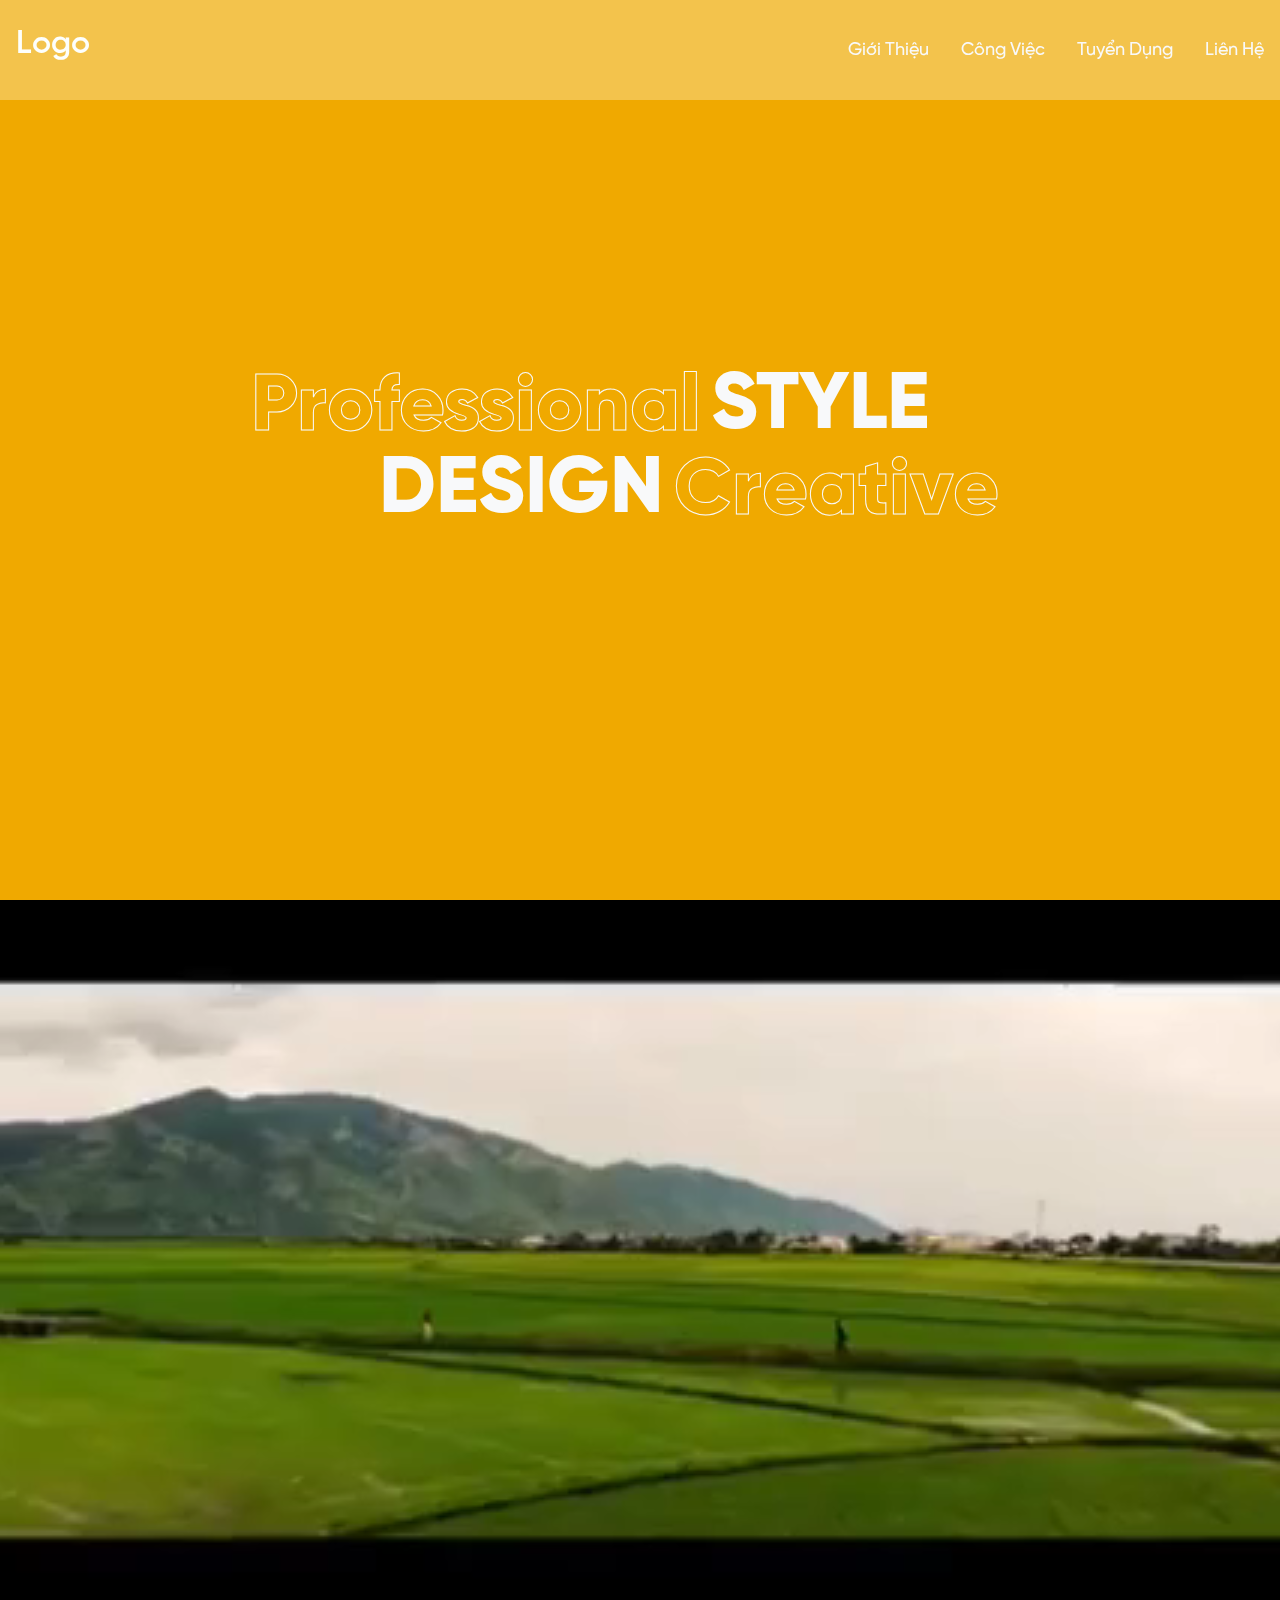
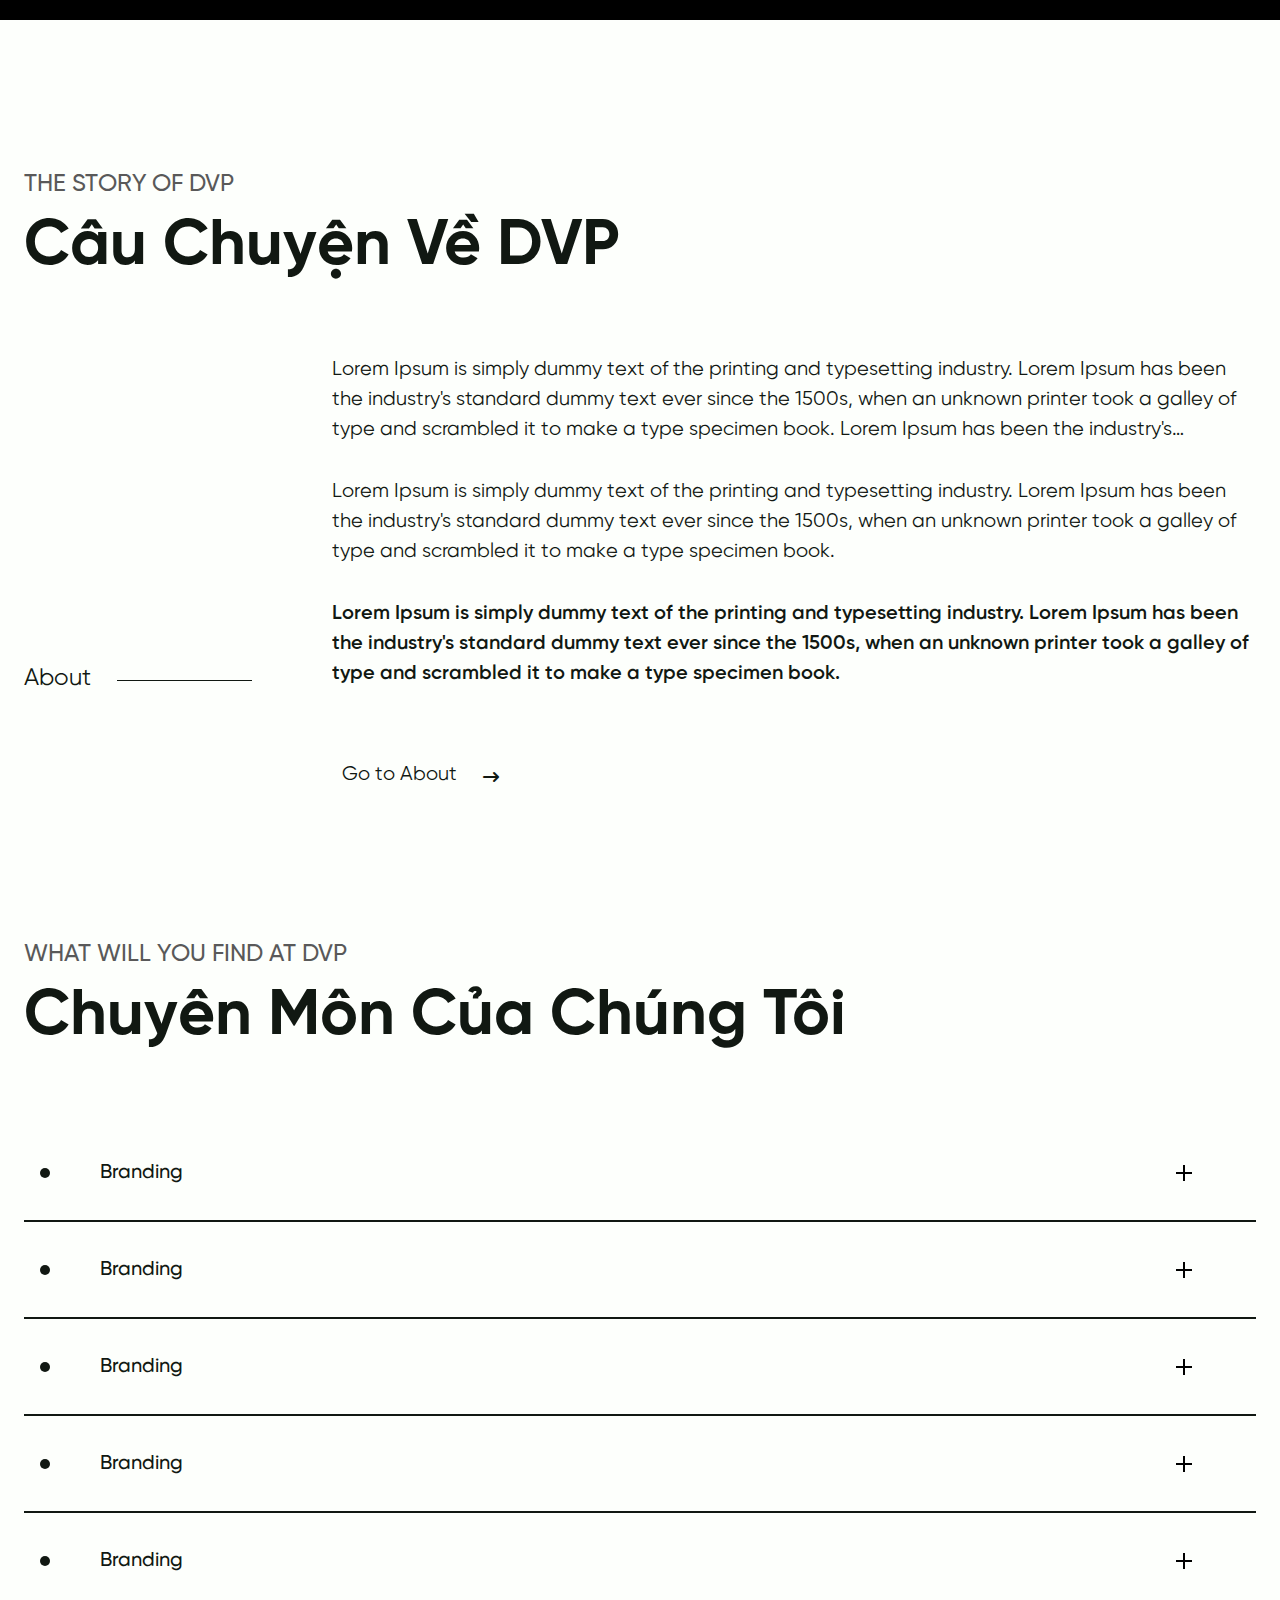
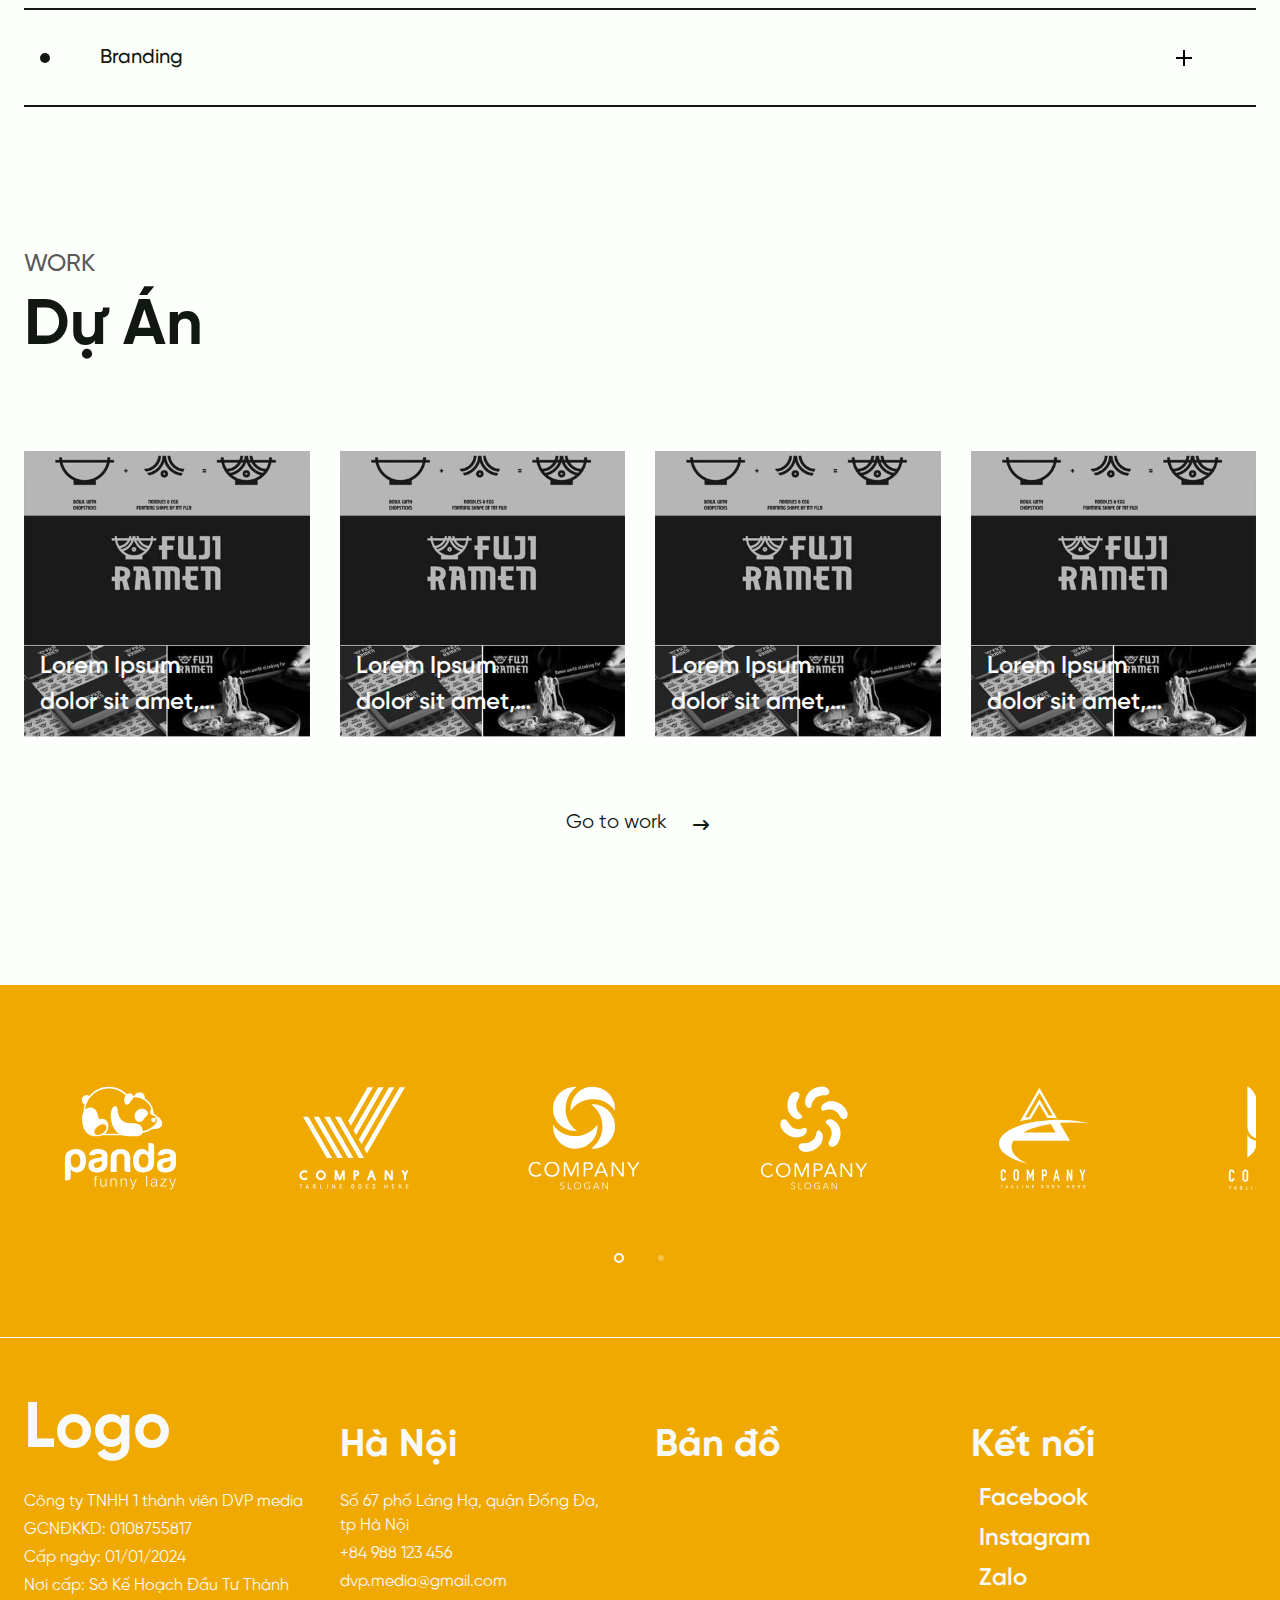
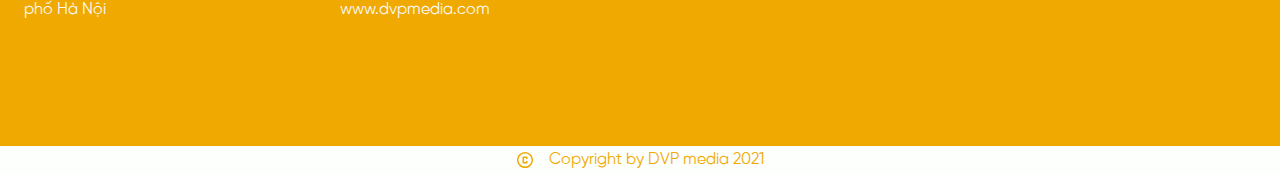
==== commit b2d680a1: "fommat code" ====
--- a/template/index.html
+++ b/template/index.html
@@ -1,5 +1,6 @@
 <!DOCTYPE html>
 <html lang="en">
+
 <head>
     <meta charset="UTF-8">
     <meta name="viewport" content="width=device-width, initial-scale=1.0">
@@ -20,6 +21,7 @@
     <!-- Custom styles css -->
     <link rel="stylesheet" href="./assets/css/home.css">
 </head>
+
 <body>
     <!-- Header navbar -->
     <header>
@@ -59,7 +61,7 @@
             </div>
 
             <div class="banner__text-bot d-flex justify-content-end">
-                <div class="text-uppercase">Design</div> 
+                <div class="text-uppercase">Design</div>
                 <div class="text-stroke">Creative</div>
             </div>
         </div>
@@ -87,16 +89,16 @@
 
             <div class="content d-flex justify-content-between flex-column h-100">
                 <div class="content__text">
-                    <p>Lorem Ipsum is simply dummy text of the printing and typesetting industry. 
-                        Lorem Ipsum has been the industry's standard dummy text ever since the 1500s, 
+                    <p>Lorem Ipsum is simply dummy text of the printing and typesetting industry.
+                        Lorem Ipsum has been the industry's standard dummy text ever since the 1500s,
                         when an unknown printer took a galley of type and scrambled it to make a type specimen book.
-                        Lorem Ipsum has been the industry's standard dummy text ever since the 1500s, 
+                        Lorem Ipsum has been the industry's standard dummy text ever since the 1500s,
                         when an unknown printer took a galley of type and scrambled it to make a type specimen book.</p>
-                    <p>Lorem Ipsum is simply dummy text of the printing and typesetting industry. 
-                        Lorem Ipsum has been the industry's standard dummy text ever since the 1500s, 
+                    <p>Lorem Ipsum is simply dummy text of the printing and typesetting industry.
+                        Lorem Ipsum has been the industry's standard dummy text ever since the 1500s,
                         when an unknown printer took a galley of type and scrambled it to make a type specimen book.</p>
-                    <p>Lorem Ipsum is simply dummy text of the printing and typesetting industry. 
-                        Lorem Ipsum has been the industry's standard dummy text ever since the 1500s, 
+                    <p>Lorem Ipsum is simply dummy text of the printing and typesetting industry.
+                        Lorem Ipsum has been the industry's standard dummy text ever since the 1500s,
                         when an unknown printer took a galley of type and scrambled it to make a type specimen book.</p>
                 </div>
 
@@ -122,16 +124,20 @@
             <div class="service">
                 <div class="accordion" id="accordion-service-1">
                     <div class="accordion-item border-0">
-                        <button class="accordion-button" type="button" data-bs-toggle="collapse" data-bs-target="#collapse-service-1">
-                            <div class="d-flex align-items-center justify-content-between w-100 h-100" style="cursor: pointer;">
+                        <button class="accordion-button" type="button" data-bs-toggle="collapse"
+                            data-bs-target="#collapse-service-1">
+                            <div class="d-flex align-items-center justify-content-between w-100 h-100"
+                                style="cursor: pointer;">
                                 <div class="accordion-item__icon-left">
                                     <div class="circle-rotate-icon">
                                         <div class="circle-icon"></div>
                                     </div>
                                 </div>
-            
-                                <div class="accordion-item__content"><h4>Branding</h4></div>
-            
+
+                                <div class="accordion-item__content">
+                                    <h4>Branding</h4>
+                                </div>
+
                                 <div class="accordion-item__icon-right">
                                     <div class="plus-rotate-icon">
                                         <i class="left"></i>
@@ -140,19 +146,24 @@
                                 </div>
                             </div>
                         </button>
-            
-                        <div class="accordion-collapse collapse" id="collapse-service-1"  data-bs-parent="#accordion-service-1">
+
+                        <div class="accordion-collapse collapse" id="collapse-service-1"
+                            data-bs-parent="#accordion-service-1">
                             <div class="accordion-body">
-                                <div id="carousel-2" class="carousel slide touch" data-bs-ride="carousel" data-bs-interval="1500" data-bs-touch="true">
+                                <div id="carousel-2" class="carousel slide touch" data-bs-ride="carousel"
+                                    data-bs-interval="1500" data-bs-touch="true">
                                     <div class="carousel-inner">
                                         <div class="carousel-item active">
-                                            <img src="./assets/img/carousel/carousel-1.png" class="" alt="carousel-img-1">
-                                        </div>
-                                        <div class="carousel-item">
-                                            <img src="./assets/img/carousel/carousel-2.png" class="" alt="carousel-img-2">
-                                        </div>
-                                        <div class="carousel-item">
-                                            <img src="./assets/img/carousel/carousel-3.png" class="" alt="carousel-img-3">
+                                            <img src="./assets/img/carousel/carousel-1.png" class=""
+                                                alt="carousel-img-1">
+                                        </div>
+                                        <div class="carousel-item">
+                                            <img src="./assets/img/carousel/carousel-2.png" class=""
+                                                alt="carousel-img-2">
+                                        </div>
+                                        <div class="carousel-item">
+                                            <img src="./assets/img/carousel/carousel-3.png" class=""
+                                                alt="carousel-img-3">
                                         </div>
                                     </div>
                                 </div>
@@ -167,21 +178,25 @@
                         </div>
                     </div>
                 </div>
-            </div>   
-                    
+            </div>
+
             <div class="service">
                 <div class="accordion" id="accordion-service-2">
                     <div class="accordion-item border-0">
-                        <button class="accordion-button" type="button" data-bs-toggle="collapse" data-bs-target="#collapse-service-2">
-                            <div class="d-flex align-items-center justify-content-between w-100 h-100" style="cursor: pointer;">
+                        <button class="accordion-button" type="button" data-bs-toggle="collapse"
+                            data-bs-target="#collapse-service-2">
+                            <div class="d-flex align-items-center justify-content-between w-100 h-100"
+                                style="cursor: pointer;">
                                 <div class="accordion-item__icon-left">
                                     <div class="circle-rotate-icon">
                                         <div class="circle-icon"></div>
                                     </div>
                                 </div>
-            
-                                <div class="accordion-item__content"><h4>Branding</h4></div>
-            
+
+                                <div class="accordion-item__content">
+                                    <h4>Branding</h4>
+                                </div>
+
                                 <div class="accordion-item__icon-right">
                                     <div class="plus-rotate-icon">
                                         <i class="left"></i>
@@ -190,19 +205,24 @@
                                 </div>
                             </div>
                         </button>
-            
-                        <div class="accordion-collapse collapse" id="collapse-service-2"  data-bs-parent="#accordion-service-2">
+
+                        <div class="accordion-collapse collapse" id="collapse-service-2"
+                            data-bs-parent="#accordion-service-2">
                             <div class="accordion-body">
-                                <div id="carousel-2" class="carousel slide touch" data-bs-ride="carousel" data-bs-interval="1500" data-bs-touch="true">
+                                <div id="carousel-2" class="carousel slide touch" data-bs-ride="carousel"
+                                    data-bs-interval="1500" data-bs-touch="true">
                                     <div class="carousel-inner">
                                         <div class="carousel-item active">
-                                            <img src="./assets/img/carousel/carousel-1.png" class="" alt="carousel-img-1">
-                                        </div>
-                                        <div class="carousel-item">
-                                            <img src="./assets/img/carousel/carousel-2.png" class="" alt="carousel-img-2">
-                                        </div>
-                                        <div class="carousel-item">
-                                            <img src="./assets/img/carousel/carousel-3.png" class="" alt="carousel-img-3">
+                                            <img src="./assets/img/carousel/carousel-1.png" class=""
+                                                alt="carousel-img-1">
+                                        </div>
+                                        <div class="carousel-item">
+                                            <img src="./assets/img/carousel/carousel-2.png" class=""
+                                                alt="carousel-img-2">
+                                        </div>
+                                        <div class="carousel-item">
+                                            <img src="./assets/img/carousel/carousel-3.png" class=""
+                                                alt="carousel-img-3">
                                         </div>
                                     </div>
                                 </div>
@@ -217,21 +237,25 @@
                         </div>
                     </div>
                 </div>
-            </div> 
+            </div>
 
             <div class="service">
                 <div class="accordion" id="accordion-service-3">
                     <div class="accordion-item border-0">
-                        <button class="accordion-button" type="button" data-bs-toggle="collapse" data-bs-target="#collapse-service-3">
-                            <div class="d-flex align-items-center justify-content-between w-100 h-100" style="cursor: pointer;">
+                        <button class="accordion-button" type="button" data-bs-toggle="collapse"
+                            data-bs-target="#collapse-service-3">
+                            <div class="d-flex align-items-center justify-content-between w-100 h-100"
+                                style="cursor: pointer;">
                                 <div class="accordion-item__icon-left">
                                     <div class="circle-rotate-icon">
                                         <div class="circle-icon"></div>
                                     </div>
                                 </div>
-            
-                                <div class="accordion-item__content"><h4>Branding</h4></div>
-            
+
+                                <div class="accordion-item__content">
+                                    <h4>Branding</h4>
+                                </div>
+
                                 <div class="accordion-item__icon-right">
                                     <div class="plus-rotate-icon">
                                         <i class="left"></i>
@@ -240,19 +264,24 @@
                                 </div>
                             </div>
                         </button>
-            
-                        <div class="accordion-collapse collapse" id="collapse-service-3"  data-bs-parent="#accordion-service-3">
+
+                        <div class="accordion-collapse collapse" id="collapse-service-3"
+                            data-bs-parent="#accordion-service-3">
                             <div class="accordion-body">
-                                <div id="carousel-2" class="carousel slide touch" data-bs-ride="carousel" data-bs-interval="1500" data-bs-touch="true">
+                                <div id="carousel-2" class="carousel slide touch" data-bs-ride="carousel"
+                                    data-bs-interval="1500" data-bs-touch="true">
                                     <div class="carousel-inner">
                                         <div class="carousel-item active">
-                                            <img src="./assets/img/carousel/carousel-1.png" class="" alt="carousel-img-1">
-                                        </div>
-                                        <div class="carousel-item">
-                                            <img src="./assets/img/carousel/carousel-2.png" class="" alt="carousel-img-2">
-                                        </div>
-                                        <div class="carousel-item">
-                                            <img src="./assets/img/carousel/carousel-3.png" class="" alt="carousel-img-3">
+                                            <img src="./assets/img/carousel/carousel-1.png" class=""
+                                                alt="carousel-img-1">
+                                        </div>
+                                        <div class="carousel-item">
+                                            <img src="./assets/img/carousel/carousel-2.png" class=""
+                                                alt="carousel-img-2">
+                                        </div>
+                                        <div class="carousel-item">
+                                            <img src="./assets/img/carousel/carousel-3.png" class=""
+                                                alt="carousel-img-3">
                                         </div>
                                     </div>
                                 </div>
@@ -267,21 +296,25 @@
                         </div>
                     </div>
                 </div>
-            </div> 
+            </div>
 
             <div class="service">
                 <div class="accordion" id="accordion-service-4">
                     <div class="accordion-item border-0">
-                        <button class="accordion-button" type="button" data-bs-toggle="collapse" data-bs-target="#collapse-service-4">
-                            <div class="d-flex align-items-center justify-content-between w-100 h-100" style="cursor: pointer;">
+                        <button class="accordion-button" type="button" data-bs-toggle="collapse"
+                            data-bs-target="#collapse-service-4">
+                            <div class="d-flex align-items-center justify-content-between w-100 h-100"
+                                style="cursor: pointer;">
                                 <div class="accordion-item__icon-left">
                                     <div class="circle-rotate-icon">
                                         <div class="circle-icon"></div>
                                     </div>
                                 </div>
-            
-                                <div class="accordion-item__content"><h4>Branding</h4></div>
-            
+
+                                <div class="accordion-item__content">
+                                    <h4>Branding</h4>
+                                </div>
+
                                 <div class="accordion-item__icon-right">
                                     <div class="plus-rotate-icon">
                                         <i class="left"></i>
@@ -290,19 +323,24 @@
                                 </div>
                             </div>
                         </button>
-            
-                        <div class="accordion-collapse collapse" id="collapse-service-4"  data-bs-parent="#accordion-service-4">
+
+                        <div class="accordion-collapse collapse" id="collapse-service-4"
+                            data-bs-parent="#accordion-service-4">
                             <div class="accordion-body">
-                                <div id="carousel-2" class="carousel slide touch" data-bs-ride="carousel" data-bs-interval="1500" data-bs-touch="true">
+                                <div id="carousel-2" class="carousel slide touch" data-bs-ride="carousel"
+                                    data-bs-interval="1500" data-bs-touch="true">
                                     <div class="carousel-inner">
                                         <div class="carousel-item active">
-                                            <img src="./assets/img/carousel/carousel-1.png" class="" alt="carousel-img-1">
-                                        </div>
-                                        <div class="carousel-item">
-                                            <img src="./assets/img/carousel/carousel-2.png" class="" alt="carousel-img-2">
-                                        </div>
-                                        <div class="carousel-item">
-                                            <img src="./assets/img/carousel/carousel-3.png" class="" alt="carousel-img-3">
+                                            <img src="./assets/img/carousel/carousel-1.png" class=""
+                                                alt="carousel-img-1">
+                                        </div>
+                                        <div class="carousel-item">
+                                            <img src="./assets/img/carousel/carousel-2.png" class=""
+                                                alt="carousel-img-2">
+                                        </div>
+                                        <div class="carousel-item">
+                                            <img src="./assets/img/carousel/carousel-3.png" class=""
+                                                alt="carousel-img-3">
                                         </div>
                                     </div>
                                 </div>
@@ -322,16 +360,20 @@
             <div class="service">
                 <div class="accordion" id="accordion-service-5">
                     <div class="accordion-item border-0">
-                        <button class="accordion-button" type="button" data-bs-toggle="collapse" data-bs-target="#collapse-service-5">
-                            <div class="d-flex align-items-center justify-content-between w-100 h-100" style="cursor: pointer;">
+                        <button class="accordion-button" type="button" data-bs-toggle="collapse"
+                            data-bs-target="#collapse-service-5">
+                            <div class="d-flex align-items-center justify-content-between w-100 h-100"
+                                style="cursor: pointer;">
                                 <div class="accordion-item__icon-left">
                                     <div class="circle-rotate-icon">
                                         <div class="circle-icon"></div>
                                     </div>
                                 </div>
-            
-                                <div class="accordion-item__content"><h4>Branding</h4></div>
-            
+
+                                <div class="accordion-item__content">
+                                    <h4>Branding</h4>
+                                </div>
+
                                 <div class="accordion-item__icon-right">
                                     <div class="plus-rotate-icon">
                                         <i class="left"></i>
@@ -340,19 +382,24 @@
                                 </div>
                             </div>
                         </button>
-            
-                        <div class="accordion-collapse collapse" id="collapse-service-5"  data-bs-parent="#accordion-service-5">
+
+                        <div class="accordion-collapse collapse" id="collapse-service-5"
+                            data-bs-parent="#accordion-service-5">
                             <div class="accordion-body">
-                                <div id="carousel-2" class="carousel slide touch" data-bs-ride="carousel" data-bs-interval="1500" data-bs-touch="true">
+                                <div id="carousel-2" class="carousel slide touch" data-bs-ride="carousel"
+                                    data-bs-interval="1500" data-bs-touch="true">
                                     <div class="carousel-inner">
                                         <div class="carousel-item active">
-                                            <img src="./assets/img/carousel/carousel-1.png" class="" alt="carousel-img-1">
-                                        </div>
-                                        <div class="carousel-item">
-                                            <img src="./assets/img/carousel/carousel-2.png" class="" alt="carousel-img-2">
-                                        </div>
-                                        <div class="carousel-item">
-                                            <img src="./assets/img/carousel/carousel-3.png" class="" alt="carousel-img-3">
+                                            <img src="./assets/img/carousel/carousel-1.png" class=""
+                                                alt="carousel-img-1">
+                                        </div>
+                                        <div class="carousel-item">
+                                            <img src="./assets/img/carousel/carousel-2.png" class=""
+                                                alt="carousel-img-2">
+                                        </div>
+                                        <div class="carousel-item">
+                                            <img src="./assets/img/carousel/carousel-3.png" class=""
+                                                alt="carousel-img-3">
                                         </div>
                                     </div>
                                 </div>
@@ -367,21 +414,25 @@
                         </div>
                     </div>
                 </div>
-            </div> 
+            </div>
 
             <div class="service">
                 <div class="accordion" id="accordion-service-6">
                     <div class="accordion-item border-0">
-                        <button class="accordion-button" type="button" data-bs-toggle="collapse" data-bs-target="#collapse-service-6">
-                            <div class="d-flex align-items-center justify-content-between w-100 h-100" style="cursor: pointer;">
+                        <button class="accordion-button" type="button" data-bs-toggle="collapse"
+                            data-bs-target="#collapse-service-6">
+                            <div class="d-flex align-items-center justify-content-between w-100 h-100"
+                                style="cursor: pointer;">
                                 <div class="accordion-item__icon-left">
                                     <div class="circle-rotate-icon">
                                         <div class="circle-icon"></div>
                                     </div>
                                 </div>
-            
-                                <div class="accordion-item__content"><h4>Branding</h4></div>
-            
+
+                                <div class="accordion-item__content">
+                                    <h4>Branding</h4>
+                                </div>
+
                                 <div class="accordion-item__icon-right">
                                     <div class="plus-rotate-icon">
                                         <i class="left"></i>
@@ -390,19 +441,24 @@
                                 </div>
                             </div>
                         </button>
-            
-                        <div class="accordion-collapse collapse" id="collapse-service-6"  data-bs-parent="#accordion-service-6">
+
+                        <div class="accordion-collapse collapse" id="collapse-service-6"
+                            data-bs-parent="#accordion-service-6">
                             <div class="accordion-body">
-                                <div id="carousel-2" class="carousel slide touch" data-bs-ride="carousel" data-bs-interval="1500" data-bs-touch="true">
+                                <div id="carousel-2" class="carousel slide touch" data-bs-ride="carousel"
+                                    data-bs-interval="1500" data-bs-touch="true">
                                     <div class="carousel-inner">
                                         <div class="carousel-item active">
-                                            <img src="./assets/img/carousel/carousel-1.png" class="" alt="carousel-img-1">
-                                        </div>
-                                        <div class="carousel-item">
-                                            <img src="./assets/img/carousel/carousel-2.png" class="" alt="carousel-img-2">
-                                        </div>
-                                        <div class="carousel-item">
-                                            <img src="./assets/img/carousel/carousel-3.png" class="" alt="carousel-img-3">
+                                            <img src="./assets/img/carousel/carousel-1.png" class=""
+                                                alt="carousel-img-1">
+                                        </div>
+                                        <div class="carousel-item">
+                                            <img src="./assets/img/carousel/carousel-2.png" class=""
+                                                alt="carousel-img-2">
+                                        </div>
+                                        <div class="carousel-item">
+                                            <img src="./assets/img/carousel/carousel-3.png" class=""
+                                                alt="carousel-img-3">
                                         </div>
                                     </div>
                                 </div>
@@ -430,13 +486,14 @@
         </div>
 
         <div class="work__content wrapper-flex">
-            <div class="rectangle-25 rectangle-tab-50">
+            <div class="rectangle-100 rectangle-tab-50 rectangle-pc-25">
                 <a class="project img-grayscale-hover arrow-right-translate-hover d-block" href="./cataloge.html">
-                    <div class="img-grayscale"><img src="./assets/img/others/ramen.png" alt="black and white image"></div>
-    
+                    <div class="img-grayscale"><img src="./assets/img/others/ramen.png" alt="black and white image">
+                    </div>
+
                     <div class="project__des">
                         <div class="project__des-text">Lorem Ipsum dolor sit amet, textef</div>
-    
+
                         <div class="project__des-icon">
                             <div class="arrow-right-translate">
                                 <div class="arrow-right-translate__line"></div>
@@ -447,13 +504,15 @@
                 </a>
             </div>
 
-            <div class="rectangle-25 rectangle-tab-50">
+            <div class="rectangle-100 rectangle-tab-50 rectangle-pc-25">
                 <a class="project img-grayscale-hover arrow-right-translate-hover d-block" href="./cataloge.html">
-                    <div class="img-grayscale"><img src="./assets/img/others/ramen.png" alt="black and white image"></div>
-    
+                    <div class="img-grayscale"><img src="./assets/img/others/ramen.png" alt="black and white image">
+                    </div>
+
                     <div class="project__des">
-                        <div class="project__des-text">Lorem Ipsum dolor sit amet, Lorem Ipsum dolor sit amet, ipsum</div>
-    
+                        <div class="project__des-text">Lorem Ipsum dolor sit amet, Lorem Ipsum dolor sit amet, ipsum
+                        </div>
+
                         <div class="project__des-icon">
                             <div class="arrow-right-translate">
                                 <div class="arrow-right-translate__line"></div>
@@ -463,14 +522,15 @@
                     </div>
                 </a>
             </div>
-            
-            <div class="rectangle-25 rectangle-tab-50">
+
+            <div class="rectangle-100 rectangle-tab-50 rectangle-pc-25">
                 <a class="project img-grayscale-hover arrow-right-translate-hover d-block" href="./cataloge.html">
-                    <div class="img-grayscale"><img src="./assets/img/others/ramen.png" alt="black and white image"></div>
-    
+                    <div class="img-grayscale"><img src="./assets/img/others/ramen.png" alt="black and white image">
+                    </div>
+
                     <div class="project__des">
                         <div class="project__des-text">Lorem Ipsum dolor sit amet, text</div>
-    
+
                         <div class="project__des-icon">
                             <div class="arrow-right-translate">
                                 <div class="arrow-right-translate__line"></div>
@@ -481,13 +541,14 @@
                 </a>
             </div>
 
-            <div class="rectangle-25 rectangle-tab-50">
+            <div class="rectangle-100 rectangle-tab-50 rectangle-pc-25">
                 <a class="project img-grayscale-hover arrow-right-translate-hover d-block" href="./cataloge.html">
-                    <div class="img-grayscale"><img src="./assets/img/others/ramen.png" alt="black and white image"></div>
-    
+                    <div class="img-grayscale"><img src="./assets/img/others/ramen.png" alt="black and white image">
+                    </div>
+
                     <div class="project__des">
                         <div class="project__des-text">Lorem Ipsum dolor sit amet, text</div>
-    
+
                         <div class="project__des-icon">
                             <div class="arrow-right-translate">
                                 <div class="arrow-right-translate__line"></div>
@@ -542,7 +603,7 @@
                     </div>
                 </div>
             </div>
-    
+
             <div class="dosts">
                 <div class="dot active"></div>
                 <div class="dot"></div>
@@ -550,12 +611,12 @@
         </div>
     </div>
     <!-- End: Partners -->
-    
+
     <!-- Footer -->
     <footer class="footer">
         <div class="wrapper">
             <div class="wrapper-flex">
-                <div class="rectangle-25 rectangle-tab-50 info">
+                <div class="rectangle-100 rectangle-tab-50 rectangle-pc-25 info">
                     <div class="info__header">
                         <h1 class="info__header-logo">Logo</h1>
                     </div>
@@ -567,7 +628,7 @@
                     </div>
                 </div>
 
-                <div class="rectangle-25 rectangle-tab-50 info address">
+                <div class="rectangle-100 rectangle-tab-50 rectangle-pc-25 info address">
                     <div class="info__header">
                         <h3 class="heading">Hà Nội</h3>
                     </div>
@@ -579,18 +640,19 @@
                     </div>
                 </div>
 
-                <div class="rectangle-25 rectangle-tab-50 info location">
+                <div class="rectangle-100 rectangle-tab-50 rectangle-pc-25 info location">
                     <div class="info__header">
                         <h3 class="heading">Bản đồ</h3>
                     </div>
                     <div class="info__content location__map">
-                        <iframe class="location__map-link" src="https://www.google.com/maps/embed?pb=!1m18!1m12!1m3!1d232.7824199424376!2d105.8175071671402!3d21.01192097903609!2m3!1f0!2f0!3f0!3m2!1i1024!2i768!4f13.1!3m3!1m2!1s0x3135ab9d54df9633%3A0xc6669ca3a3fd9129!2zS8OtbmggTeG6r3QgSMOgIFRow6BuaA!5e0!3m2!1svi!2sus!4v1714187539680!5m2!1svi!2sus" 
-                                allowfullscreen="" loading="lazy" referrerpolicy="no-referrer-when-downgrade">
+                        <iframe class="location__map-link"
+                            src="https://www.google.com/maps/embed?pb=!1m18!1m12!1m3!1d232.7824199424376!2d105.8175071671402!3d21.01192097903609!2m3!1f0!2f0!3f0!3m2!1i1024!2i768!4f13.1!3m3!1m2!1s0x3135ab9d54df9633%3A0xc6669ca3a3fd9129!2zS8OtbmggTeG6r3QgSMOgIFRow6BuaA!5e0!3m2!1svi!2sus!4v1714187539680!5m2!1svi!2sus"
+                            allowfullscreen="" loading="lazy" referrerpolicy="no-referrer-when-downgrade">
                         </iframe>
                     </div>
                 </div>
 
-                <div class="rectangle-25 rectangle-tab-50 info connect">
+                <div class="rectangle-100 rectangle-tab-50 rectangle-pc-25 info connect">
                     <div class="info__header">
                         <h3 class="heading">Kết nối</h3>
                     </div>
@@ -612,9 +674,10 @@
 
     <!-- BootStrap JS -->
     <script src="./assets/js/bootstrap.bundle.min.js"></script>
-    
+
     <!-- Custom JS -->
     <script src="./assets/js/animations.js"></script>
     <script src="./assets/js/home.js"></script>
 </body>
+
 </html>--- a/template/assets/css/base.css
+++ b/template/assets/css/base.css
@@ -1,4 +1,3 @@
-
 * {
     padding: 0;
     margin: 0;
@@ -29,6 +28,16 @@
     --sub-heading-color: #595959;
     --sub-heading-color-20: rgb(89, 89, 89, 0.2);
     --sub-heading-color-30: rgb(89, 89, 89, 0.3);
+
+    --fs-xsmall: 0.875rem;
+    --fs-small: 1rem;
+    --fs-normal: 1.125rem;
+    --fs-medium: 1.25rem;
+    --fs-bold: 1.5rem;
+    --fs-semi-bold: 2rem;
+    --fs-xbold: 2.375rem;
+    --fs-large: 4rem;
+    --fs-xlarge: 5rem;
 }
 
 html {
@@ -48,142 +57,256 @@
     list-style: none;
 }
 
-h1, h2, h3, h4, h5, h6{
+h1,
+h2,
+h3,
+h4,
+h5,
+h6 {
     margin-bottom: 0;
 }
 
-body{
+body {
     background-color: var(--main-bg-color-100);
 }
 
-.wrapper{
-    width: 108.125rem;
-    max-width: 100%;
+.wrapper {
+    width: 100%;
+    padding-left: 1.5rem;
+    padding-right: 1.5rem;
     margin: 0 auto;
     overflow: hidden;
 }
 
-.wrapper-flex{
+.wrapper-flex {
     display: flex;
     flex-wrap: wrap;
     margin: -0.9375rem;
 }
 
-.wrapper.wrapper-top{
+.wrapper.wrapper-top {
     margin-top: 8.75rem;
 }
 
-.wrapper.wrapper-bottom{
+.wrapper.wrapper-bottom {
     margin-bottom: 8.75rem;
 }
 
-.wrapper .wrapper__header{
+.wrapper .wrapper__header {
     margin-bottom: 4rem;
 }
 
-.wrapper .wrapper__header .wrapper__header-heading{
+.wrapper .wrapper__header .wrapper__header-heading {
     font-family: 'Gilroy-Bold';
-    font-size: 4rem;
+    font-size: var(--fs-large);
     line-height: 5.5rem;
     color: var(--main-black-color-100);
 }
 
-.wrapper .wrapper__header .wrapper__header-sub--heading{
+.wrapper .wrapper__header .wrapper__header-sub--heading {
     height: 2.25rem;
     font-family: 'Gilroy-Medium';
-    font-size: 1.5rem;
+    font-size: var(--fs-bold);
     line-height: 2.25rem;
     color: var(--sub-heading-color);
 }
 
-.rectangle-25{
-    width: 25.625rem;
-    max-width: calc(25% - 1.875rem);
-}
-
-.rectangle-50{
-    width: 53.125rem;
-    max-width: calc(50% - 1.875rem);
-}
-
-.rectangle-75{
-    width: 80.625rem;
-    max-width: calc(75% - 1.875rem);
-}
-
-.rectangle-100{
-    width: 108.125rem;
-    max-width: calc(100% - 1.875rem);
-}
-
+.rectangle-0 {
+    width: 0;
+}
+
+.rectangle-25 {
+    width: 27.5rem;
+    max-width: 25%;
+}
+
+.rectangle-33 {
+    width: 36.666667rem;
+    max-width: 33.333333%;
+}
+
+.rectangle-50 {
+    width: 55rem;
+    max-width: 50%;
+}
+
+.rectangle-75 {
+    width: 82.5rem;
+    max-width: 75%;
+}
+
+.rectangle-100 {
+    width: 110rem;
+    max-width: 100%;
+}
+
+.rectangle-0,
 .rectangle-25,
+.rectangle-33,
 .rectangle-50,
 .rectangle-75,
-.rectangle-100{
-    margin: 0.9375rem;
-}
-
-.top{
+.rectangle-100 {
+    padding: 0.9375rem;
+}
+
+.top {
     margin-top: 0.9375rem;
 }
 
-.top-1{
+.top-1 {
     margin-top: 1.875rem;
 }
 
-.bottom{
+.bottom {
     margin-bottom: 0.9375rem;
 }
 
-.bottom-1{
+.bottom-1 {
     margin-bottom: 1.875rem;
 }
 
-.left{
+.left {
     margin-left: 0.9375rem;
 }
 
-.left-1{
+.left-1 {
     margin-left: 1.875rem;
 }
 
-.right{
+.right {
     margin-right: 0.9375rem;
 }
 
-.right-1{
+.right-1 {
     margin-right: 1.875rem;
 }
 
-.project-25{
-    aspect-ratio: 1/1;
-}
-
-.project-50{
-    aspect-ratio: 1/1;
-}
-
-.project-75{
-    aspect-ratio: 129/85;
-}
-
-.project-100{
-    aspect-ratio: 173/100;
-}
-
-@media (max-width: 1777px){
-    .wrapper{
+/* Tablet */
+@media (min-width: 768px) {
+    .wrapper {
+        width: 53.125rem;
+        max-width: 100%;
         padding-left: 1.5rem;
         padding-right: 1.5rem;
     }
-}
-
-@media (max-width: 1199px) {
-    .wrapper{
-        width: 53.125rem;
-    }
-
-    header .wrapper{
+
+    header .wrapper {
         width: 100%;
     }
+
+    .rectangle-tab-0 {
+        width: 0;
+    }
+
+    .rectangle-tab-25 {
+        width: 27.5rem;
+        max-width: 25%;
+    }
+
+    .rectangle-tab-33 {
+        width: 36.666667rem;
+        max-width: 33.333333%;
+    }
+
+    .rectangle-tab-50 {
+        width: 55rem;
+        max-width: 50%;
+    }
+
+    .rectangle-tab-75 {
+        width: 82.5rem;
+        max-width: 75%;
+    }
+
+    .rectangle-tab-100 {
+        width: 110rem;
+        max-width: 100%;
+    }
+
+    .rectangle-tab-0,
+    .rectangle-tab-25,
+    .rectangle-tab-33,
+    .rectangle-tab-50,
+    .rectangle-tab-75,
+    .rectangle-tab-100 {
+        padding: 0.9375rem;
+    }
+
+    .order-tab-0 {
+        order: 0;
+    }
+
+    .order-tab-1 {
+        order: -1;
+    }
+}
+
+@media (min-width: 900px) {
+    .wrapper {
+        padding-left: 0;
+        padding-right: 0;
+    }
+}
+
+/* PC */
+@media (min-width: 1200px) {
+    .wrapper {
+        width: 108.125rem;
+        max-width: 100%;
+        padding-left: 1.5rem;
+        padding-right: 1.5rem;
+    }
+
+    .rectangle-pc-0 {
+        width: 0;
+    }
+
+    .rectangle-pc-25 {
+        width: 27.5rem;
+        max-width: 25%;
+    }
+
+    .rectangle-pc-33 {
+        width: 36.666667rem;
+        max-width: 33.333333%;
+    }
+
+    .rectangle-pc-50 {
+        width: 55rem;
+        max-width: 50%;
+    }
+
+    .rectangle-pc-75 {
+        width: 82.5rem;
+        max-width: 75%;
+    }
+
+    .rectangle-pc-100 {
+        width: 110rem;
+        max-width: 100%;
+    }
+
+    .rectangle-pc-0,
+    .rectangle-pc-25,
+    .rectangle-pc-33,
+    .rectangle-pc-50,
+    .rectangle-pc-75,
+    .rectangle-pc-100 {
+        padding: 0.9375rem;
+    }
+
+    .order-pc-0 {
+        order: 0;
+    }
+
+    .order-pc-1 {
+        order: -1;
+    }
+}
+
+@media (min-width: 1778px) {
+    .wrapper {
+        padding-left: 0;
+        padding-right: 0;
+    }
 }--- a/template/assets/css/styles.css
+++ b/template/assets/css/styles.css
@@ -1,6 +1,5 @@
-
 /* Header navbar */
-header{
+header {
     position: fixed;
     top: 0;
     left: 0;
@@ -9,38 +8,38 @@
     background-color: var(--bg-header);
 }
 
-header .wrapper{
+header .wrapper {
     height: 6.25rem;
     padding: 1.25rem 0;
 }
 
-header .header__logo{
+header .header__logo {
     font-family: 'Gilroy-SemiBold';
-    font-size: 2rem;
+    font-size: var(--fs-semi-bold);
     color: var(--main-bg-color-100);
     width: fit-content;
     height: 100%;
     padding: 0 1rem;
 }
 
-header .header__nav{
+header .header__nav {
     height: 2.625rem;
 }
 
-header .header__nav .header__nav-link{
+header .header__nav .header__nav-link {
     padding: 0.5rem 1rem;
 }
 
-header .header__nav .header__nav-link a{
+header .header__nav .header__nav-link a {
     font-family: 'Gilroy-Medium';
-    font-size: 1.125rem;
+    font-size: var(--fs-normal);
     color: var(--bg-light);
     position: relative;
     display: block;
     transition: all ease-in-out 0.4s;
 }
 
-header .header__nav .header__nav-link a::after{
+header .header__nav .header__nav-link a::after {
     position: absolute;
     top: 2rem;
     left: 50%;
@@ -53,18 +52,18 @@
     transition: all ease-in-out 0.4s;
 }
 
-header .header__nav .header__nav-link a:hover{
+header .header__nav .header__nav-link a:hover {
     padding-bottom: 0.5rem;
     color: var(--main-black-color-100);
 }
 
-header .header__nav .header__nav-link a:hover::after{
+header .header__nav .header__nav-link a:hover::after {
     width: 100%;
     background-color: var(--main-black-color-100);
 }
 
 /* Footer */
-.footer{
+.footer {
     width: 100%;
     padding: 3rem 0;
     border-top: 0.0625rem solid var(--bg-light);
@@ -72,76 +71,58 @@
     overflow: hidden;
 }
 
-.footer a{
-    color: var(--bg-light);
-}
-
-.footer .info{
-    margin: 0 0.9375rem;
-    width: 25%;
-    max-width: 25.625rem;
-    flex: 0 0 auto;
-}
-
-.footer .info:first-child{
-    margin-left: 0;
-}
-
-.footer .info:last-child{
-    margin-right: 0;
-}
-
-.footer .info__header .info__header-logo{
+.footer a {
+    color: var(--bg-light);
+}
+
+.footer .info__header .info__header-logo {
     font-family: 'Gilroy-Bold';
-    font-size: 4rem;
+    font-size: var(--fs-large);
     line-height: 5.5rem;
     color: var(--bg-light);
     letter-spacing: 2%;
     margin-bottom: 0;
 }
 
-.footer .info .heading{
-    font-size: 2.375rem;
+.footer .info .heading {
+    font-size: var(--fs-xbold);
     line-height: 3.5rem;
     font-family: 'Gilroy-Bold';
     color: var(--bg-light);
     margin-bottom: 0;
 }
 
-.footer .info:first-child .info__content{
-    margin-top: 1.5rem;
-}
-
-.footer .info__content{
+.footer .info__content {
     margin-top: 1rem;
     width: 18.75rem;
-}
-
-.footer .info__content .text{
-    font-family: 'Gilroy-Regular';
-    font-size: 1rem;
+    max-width: 100%;
+}
+
+.footer .info__content .text {
+    font-family: 'Gilroy-Regular';
+    font-size: var(--fs-small);
     line-height: 1.5rem;
     color: var(--bg-light);
     margin: 0.25rem 0;
 }
 
-.footer .info__content .text .website-link{
+.footer .info__content .text .website-link {
     height: 100%;
     font-family: 'Gilroy-Regular';
-    font-size: 1rem;
+    font-size: var(--fs-small);
     color: var(--bg-light);
     line-height: 1.5rem;
 }
 
-.footer .info__content .text:first-child{
+.footer .info__content .text:first-child {
     margin-top: 0;
 }
 
-.footer .info__content .text:last-child{
+.footer .info__content .text:last-child {
     margin-bottom: 0;
 }
 
-.footer .info__content.location__map{
+.footer .info__content.location__map {
     height: 13rem;
     width: 100%;
     cursor: pointer;
@@ -149,7 +130,7 @@
     position: relative;
 }
 
-.footer .info__content.location__map .location__map-link{
+.footer .info__content.location__map .location__map-link {
     position: absolute;
     top: -0.125rem;
     left: -0.125rem;
@@ -158,10 +139,10 @@
     border: none;
 }
 
-.footer .info__content .social-link{
+.footer .info__content .social-link {
     display: block;
     font-family: 'Gilroy-SemiBold';
-    font-size: 1.5rem;
+    font-size: var(--fs-bold);
     line-height: 1.125rem;
     color: var(--bg-light);
     padding: 0 0.5rem;
@@ -171,7 +152,7 @@
     position: relative;
 }
 
-.footer .info__content .social-link::after{
+.footer .info__content .social-link::after {
     content: "";
     display: block;
     width: 0;
@@ -183,17 +164,17 @@
     bottom: 0;
 }
 
-.footer .info__content .social-link:hover::after{
+.footer .info__content .social-link:hover::after {
     width: calc(100% - 1rem);
 }
 
 .footer .address,
 .footer .location,
-.footer .connect{
-    padding-top: 2.5rem;
-}
-
-.copyright{
+.footer .connect {
+    padding-top: 2.9375rem;
+}
+
+.copyright {
     width: 100%;
     height: 1.75rem;
     display: flex;
@@ -202,28 +183,29 @@
     background-color: var(--main-bg-color-100);
 }
 
-.copyright img{
+.copyright img {
     margin: 0.375rem 1rem 0.375rem 0;
 }
 
-.copyright .copyright__text{
+.copyright .copyright__text {
     display: inline-block;
     font-family: 'Gilroy-Regular';
-    font-size: 1rem;
+    font-size: var(--fs-small);
     line-height: 1.75rem;
     color: var(--main-yellow-color-100);
 }
+
 /* End: Footer */
 
 /* Banner */
-.banner{
+.banner {
     width: 100%;
     height: 100vh;
     position: relative;
     background-color: var(--main-bg-color-30);
 }
 
-.banner .banner__bg{
+.banner .banner__bg {
     width: 100%;
     height: 100%;
     background-color: var(--main-yellow-color-100);
@@ -235,111 +217,115 @@
     z-index: 10;
 }
 
-.banner .banner__bg .banner__bg-eclipse1{
+.banner .banner__bg .banner__bg-eclipse1 {
     position: absolute;
     z-index: 9;
 }
 
-.banner .banner__bg .banner__bg-eclipse2{
+.banner .banner__bg .banner__bg-eclipse2 {
     position: absolute;
     z-index: 9;
 }
 
-.banner .banner__bg .banner__bg-eclipse3{
+.banner .banner__bg .banner__bg-eclipse3 {
     position: absolute;
     z-index: 9;
 }
 
-.banner .banner__text{
+.banner .banner__text {
     position: absolute;
     top: 50%;
     left: 50%;
     z-index: 11;
     transform: translate(-50%, -50%);
     font-family: 'Gilroy-XBold';
-    font-size: 5rem;
+    font-size: var(--fs-xlarge);
     color: var(--bg-light);
     line-height: 5rem;
 }
 
-.banner .banner__text .text-stroke{
+.banner .banner__text .text-stroke {
     font-family: 'Gilroy-XBold';
-    font-size: 5rem;
+    font-size: var(--fs-xlarge);
     line-height: 5.25rem;
 }
 
 .banner .banner__text .text-uppercase,
-.banner .banner__text .text-capitalize:not(.text-stroke){
+.banner .banner__text .text-capitalize:not(.text-stroke) {
     font-family: 'Gilroy-XBold';
-    font-size: 5rem;
+    font-size: var(--fs-xlarge);
     line-height: 5rem;
     color: var(--bg-light);
 }
 
 /* Contact form */
-.contact.wrapper{
+.contact.wrapper {
     width: 80.625rem;
     max-width: 100%;
     padding: 6.25rem 3.75rem;
 }
 
-.contact .quote{
+.contact .quote__heading-tab {
+    display: none;
+}
+
+.contact .quote {
     width: 32.5rem;
-    max-width: calc(50% - 1rem);
-}
-
-.contact .quote__heading{
+    max-width: calc(50% - 0.9375rem);
+}
+
+.contact .quote__heading {
     margin-bottom: 4.375rem;
     font-family: 'Gilroy-Bold';
-    font-size: 2.375rem;
+    font-size: var(--fs-xbold);
     line-height: 3.5625rem;
     color: var(--main-black-color-100);
 }
 
-.contact .quote__text{
+.contact .quote__text {
     width: 100%;
     margin-bottom: 2rem;
 }
 
-.contact .quote__text img{
+.contact .quote__text img {
     margin-right: 1rem;
     padding: 0.5rem 0;
     width: 2.5rem;
     height: 3.5rem;
 }
 
-.contact .quote__text p{
+.contact .quote__text p {
     margin-bottom: 0;
     font-family: 'Gilroy-Regular';
-    font-size: 1.25rem;
+    font-size: var(--fs-medium);
     line-height: 1.875rem;
     color: var(--sub-heading-color);
 }
 
-.contact .quote__text:last-child p{
+.contact .quote__text:last-child p {
     font-family: 'Gilroy-SemiBold';
     color: var(--main-black-color-100);
 }
 
-.contact .contact__form{
+.contact .contact__form {
     width: 29.25rem;
-    max-width: calc(50% - 1rem);
+    max-width: calc(50% - 0.9375rem);
     padding: 5rem 4rem 2.5rem;
     background-color: #fff;
     box-shadow: 0 0 1.875rem 0.125rem var(--sub-heading-color-20);
     border-radius: 1.5rem;
 }
 
-.contact .contact__form label{
+.contact .contact__form label {
     display: block;
     padding: 0 0.25rem;
     font-family: 'Gilroy-Regular';
-    font-size: 0.875rem;
+    font-size: var(--fs-xsmall);
     line-height: 1.375rem;
     color: var(--sub-heading-color);
 }
 
-.contact .contact__form input:not(.category-service__name){
+.contact .contact__form input:not(.category-service__name) {
     width: 100%;
     height: 2rem;
     margin-top: 0.25rem;
@@ -351,9 +337,9 @@
     border: 0.0625rem solid var(--sub-heading-color-30);
 }
 
-.contact .contact__form input::placeholder{
-    font-family: 'Gilroy-Regular';
-    font-size: 0.875rem;
+.contact .contact__form input::placeholder {
+    font-family: 'Gilroy-Regular';
+    font-size: var(--fs-xsmall);
     line-height: 1.5rem;
     color: var(--sub-heading-color-30);
 }
@@ -364,7 +350,7 @@
 }
 
 /* List service */
-.contact .contact__form button.category-service{
+.contact .contact__form button.category-service {
     cursor: pointer;
     width: 100%;
     height: 2rem;
@@ -378,22 +364,22 @@
     align-items: center;
 }
 
-.contact .contact__form .category-service__name{
-    font-family: 'Gilroy-Regular';
-    font-size: 1rem;
+.contact .contact__form .category-service__name {
+    font-family: 'Gilroy-Regular';
+    font-size: var(--fs-small);
     line-height: 1.5rem;
     color: var(--sub-heading-color);
     cursor: pointer;
 }
 
-.contact .contact__form .category-service .plus-rotate-icon{
+.contact .contact__form .category-service .plus-rotate-icon {
     width: 0.875rem;
     height: 0.875rem;
     --width: 0.875rem;
 }
 
 /* Form select service */
-.contact .contact__form .category__services{
+.contact .contact__form .category__services {
     position: absolute;
     top: calc(100% + 0.25rem);
     left: 0;
@@ -405,11 +391,11 @@
     padding-bottom: 0.375rem;
 }
 
-.contact .contact__form .category__services.active{
+.contact .contact__form .category__services.active {
     opacity: 1;
 }
 
-.contact .contact__form .category__services::after{
+.contact .contact__form .category__services::after {
     content: "";
     display: block;
     position: absolute;
@@ -424,7 +410,7 @@
     box-shadow: 0 0 1.25rem 0.125rem var(--sub-heading-color-20);
 }
 
-.contact .contact__form .services{
+.contact .contact__form .services {
     border-bottom-left-radius: 0.5rem;
     border-bottom-right-radius: 0.5rem;
     width: 100%;
@@ -436,27 +422,28 @@
 .contact .contact__form .services::-webkit-scrollbar {
     width: 0.1875rem;
 }
-  
+
 .contact .contact__form .services::-webkit-scrollbar-track {
     background-color: var(--main-bg-color-100);
     border-radius: 0.25rem;
 }
-  
+
 .contact .contact__form .services::-webkit-scrollbar-thumb {
     background-color: transparent;
     border-radius: 0.25rem;
 }
 
-.contact .contact__form .services:hover::-webkit-scrollbar-thumb{
+.contact .contact__form .services:hover::-webkit-scrollbar-thumb {
     background-color: var(--sub-heading-color);
 }
+
 /* End: Custom service scrollbar */
 
-.contact .contact__form .services .services__item{
+.contact .contact__form .services .services__item {
     width: 100%;
     padding: 0.5rem 1rem;
     font-family: 'Gilroy-Regular';
-    font-size: 0.875rem;
+    font-size: var(--fs-xsmall);
     line-height: 1;
     color: var(--sub-heading-color);
     text-align: end;
@@ -465,24 +452,24 @@
     cursor: pointer;
 }
 
-.contact .contact__form .services .services__item:last-child{
+.contact .contact__form .services .services__item:last-child {
     border: none;
     border-bottom-left-radius: 0.5rem;
     border-bottom-right-radius: 0.5rem;
     padding-bottom: 0.125rem;
 }
 
-.contact .contact__form .contact__form-submit{
+.contact .contact__form .contact__form-submit {
     margin-top: 2rem;
     height: 2.75rem;
 }
 
-.contact .contact__form .contact__form-submit button{
+.contact .contact__form .contact__form-submit button {
     background-color: transparent;
     border: none;
 }
 
-.contact .social__link{
+.contact .social__link {
     margin: 0 0.3125rem;
     margin-top: 0.5rem;
     width: 1.5rem;
@@ -492,7 +479,7 @@
     cursor: pointer;
 }
 
-.contact .social__link .social__link-icon{
+.contact .social__link .social__link-icon {
     position: absolute;
     top: 0;
     left: 0;
@@ -504,23 +491,56 @@
     opacity: 0;
 }
 
-.contact .social__link .social__link-icon.icon-gray{
+.contact .social__link .social__link-icon.icon-gray {
     z-index: 3;
     opacity: 1;
 }
 
-.contact .social__link:hover .social__link-icon{
+.contact .social__link:hover .social__link-icon {
     opacity: 1;
 }
 
-.contact .social__link:hover .social__link-icon.icon-gray{
+.contact .social__link:hover .social__link-icon.icon-gray {
     z-index: 1;
     opacity: 0;
 }
 
-.contact .social__link .social__link-icon img{
+.contact .social__link .social__link-icon img {
     width: 100%;
     height: 100%;
     vertical-align: middle;
     cursor: pointer;
+}
+
+@media (min-width: 768px) and (max-width: 1199px) {
+    .contact.wrapper {
+        width: 53.125rem;
+        padding: 6.25rem 0;
+        overflow: visible;
+    }
+
+    .contact .quote__heading {
+        display: none;
+    }
+
+    .contact .quote__heading-tab {
+        display: block;
+        margin-bottom: 4.375rem;
+        font-family: 'Gilroy-Bold';
+        font-size: var(--fs-xbold);
+        line-height: 3.5625rem;
+        color: var(--main-black-color-100);
+        text-align: center;
+    }
+
+    .contact .contact__form {
+        padding: 5rem 2.1875rem 2.5rem;
+    }
+}
+
+@media (min-width: 768px) and (max-width: 899px) {
+    .contact.wrapper {
+        padding-left: 1.5rem;
+        padding-right: 1.5rem;
+    }
 }--- a/template/assets/css/animations.css
+++ b/template/assets/css/animations.css
@@ -143,7 +143,7 @@
     cursor: pointer;
 }
 
-.img-grayscale-hover:hover .img-grayscale{
+.img-grayscale-hover:hover .img-grayscale {
     transform: scale(1.025);
 }
 
@@ -154,6 +154,7 @@
     -ms-filter: grayscale(0);
     -o-filter: grayscale(0);
 }
+
 /* End: Animation filter image black and white  */
 
 
@@ -174,7 +175,7 @@
 .arrow-right-link .arrow-right-link__text {
     padding: 0.625rem;
     font-family: 'Gilroy-Regular';
-    font-size: 1.25rem;
+    font-size: var(--fs-medium);
     line-height: 1.5rem;
     color: var(--main-black-color-100);
     transition: all ease-in-out 0.25s;
@@ -311,9 +312,9 @@
     cursor: pointer;
 }
 
-.accordion .accordion-item .accordion-button .accordion-item__content h4{
+.accordion .accordion-item .accordion-button .accordion-item__content h4 {
     font-family: 'Gilroy-Medium';
-    font-size: 1.25rem;
+    font-size: var(--fs-medium);
     line-height: 1.875rem;
     color: var(--main-black-color-100);
     transition: all ease-in-out 0.25s;
@@ -321,7 +322,7 @@
     width: fit-content;
 }
 
-.accordion .accordion-item .accordion-button .accordion-item__content h4:hover{
+.accordion .accordion-item .accordion-button .accordion-item__content h4:hover {
     color: var(--main-yellow-color-100);
 }
 
@@ -373,7 +374,6 @@
 .scroll-wrapper::-webkit-scrollbar-thumb {
     display: none;
 }
-
 /* End: Hide scrollbar */
 
 .scroll-wrapper .scroll-wrapper__content {
@@ -429,7 +429,7 @@
     cursor: pointer;
 }
 
-.dosts .dot.active{
+.dosts .dot.active {
     border: 2px solid var(--main-bg-color-100);
     background-color: transparent;
 }
--- a/template/assets/css/home.css
+++ b/template/assets/css/home.css
@@ -1,49 +1,43 @@
-
 /* Banner */
-.banner .banner__text .banner__text-top,
-.banner .banner__text .banner__text-bot{
-    height: 5.25rem;
-}
-
-.banner .banner__text .banner__text-top{
+.banner .banner__text .banner__text-top {
     padding-right: 6.25rem;
 }
 
-.banner .banner__text .banner__text-bot{
+.banner .banner__text .banner__text-bot {
     padding-right: 1.875rem;
 }
 
 .banner .banner__text .banner__text-top .text-stroke,
-.banner .banner__text .banner__text-bot .text-uppercase{
+.banner .banner__text .banner__text-bot .text-uppercase {
     margin-right: 0.625rem;
 }
 
 /* Video autoplay */
-.reels{
+.reels {
     width: 100%;
     aspect-ratio: 16/9;
     max-height: 100vh;
 }
 
-.reels video{
+.reels video {
     width: 100%;
     height: 100%;
     object-fit: cover;
 }
 
 /* Story */
-.story .story__content{
-    width: 100%;
-    max-width: 80.625rem;
-    height: 27.625rem;
-    display: flex;
+.story .story__content {
+    width: 80.625rem;
+    max-width: 100%;
+    display: flex;
+    flex-wrap: wrap;
     justify-content: space-between;
     align-items: end;
 }
 
-.story .story__content .label{
-    width: 25%;
-    max-width: 25.625rem;
+.story .story__content .label {
+    width: 25.625rem;
+    max-width: 25%;
     padding-top: 1.25rem;
     padding-right: 5rem;
     padding-bottom: 6.25rem;
@@ -52,13 +46,13 @@
     align-items: center;
 }
 
-.story .story__content .label__text{
+.story .story__content .label__text {
     font-family: 'Gilroy-Regular';
-    font-size: 1.5rem;
+    font-size: var(--fs-bold);
     color: var(--main-black-color-100);
 }
 
-.story .story__content .label__icon{
+.story .story__content .label__icon {
     width: 12.6875rem;
     height: 0.0625rem;
     margin-left: 1.625rem;
@@ -66,13 +60,13 @@
     background-color: var(--main-black-color-100);
 }
 
-.story .story__content .content{
+.story .story__content .content {
     flex: 1;
 }
 
-.story .story__content .content__text p{
+.story .story__content .content__text p {
     font-family: 'Gilroy-Regular';
-    font-size: 1.25rem;
+    font-size: var(--fs-medium);
     line-height: 1.875rem;
     color: var(--main-black-color-100);
     margin-bottom: 2rem;
@@ -83,22 +77,27 @@
     -webkit-box-orient: vertical;
 }
 
-.story .story__content .content__text p:last-child{
+.story .story__content .content__text p:last-child {
     font-family: 'Gilroy-SemiBold';
     margin-bottom: 0;
 }
 
+.story .story__content .content__link {
+    margin-top: 4rem;
+}
+
 /* Expertise */
-.expertise .expertise__content{
-    width: 100%;
-}
-
-.expertise .service{
+.expertise .expertise__content {
+    width: 100%;
+}
+
+.expertise .service {
     border-bottom: 0.125rem solid var(--main-black-color-100);
 }
 
-.expertise .service .accordion-body{
+.expertise .service .accordion-body {
     width: 53.125rem;
+    max-width: 100%;
     margin: 0 auto;
     padding: 0;
     padding-bottom: 2rem;
@@ -106,26 +105,31 @@
     justify-content: space-between;
 }
 
-.expertise .service .carousel{
+.expertise .service .carousel {
     width: 25.625rem;
-}
-
-.expertise .service .service__content{
+    max-width: 50%;
+}
+
+.expertise .service .carousel img {
+    width: 100%;
+}
+
+.expertise .service .service__content {
     flex: 1;
     padding-left: 2.375rem;
     margin-top: 0.25rem;
 }
 
-.expertise .service .service__content h6{
+.expertise .service .service__content h6 {
     font-family: 'Gilroy-Regular';
-    font-size: 1rem;
+    font-size: var(--fs-small);
     line-height: 1.5rem;
     color: var(--main-black-color-100);
     margin-bottom: 0.5rem;
 }
 
 /* Work */
-.work .wrapper__header{
+.work .wrapper__header {
     margin-bottom: 5rem;
 }
 
@@ -135,7 +139,7 @@
     position: relative;
 }
 
-.work .work__content .project:hover .project__des{
+.work .work__content .project:hover .project__des {
     left: 1.625rem;
     bottom: 1.625rem;
 }
@@ -154,11 +158,11 @@
     justify-content: space-between;
 }
 
-.work .work__content .project .project__des-text{
+.work .work__content .project .project__des-text {
     flex: 1;
     color: var(--bg-light);
     font-family: 'Gilroy-SemiBold';
-    font-size: 1.5rem;
+    font-size: var(--fs-bold);
     line-height: 2.25rem;
     transition: all ease-in-out 0.35s;
     cursor: pointer;
@@ -178,10 +182,60 @@
     transition: all ease-in-out 0.35s;
 }
 
-.work .work__content .project .project__des-icon .arrow-right-translate{
+.work .work__content .project .project__des-icon .arrow-right-translate {
     height: 100%;
 }
 
-.work .work__link{
+.work .work__link {
     margin-top: 4rem;
 }
+
+/* Partners */
+.partners .scroll-wrapper .scroll-wrapper__content-item {
+    margin-left: 0;
+}
+
+.partners .scroll-wrapper .scroll-wrapper__content-item img:first-child {
+    margin-right: 1.875rem;
+}
+
+@media (min-width: 768px) and (max-width: 1199px) {
+
+    /* Story */
+    .story .story__content .label {
+        width: 100%;
+        max-width: 100%;
+        padding-bottom: 3.125rem;
+    }
+
+    /* Partners */
+    .partners .wrapper {
+        width: 45rem;
+        padding: 3.4375rem 0;
+    }
+
+    .partners .scroll-wrapper .scroll-wrapper__content-item img:first-child {
+        margin-bottom: 1.875rem;
+        margin-right: 0;
+    }
+
+    .partners .scroll-wrapper .scroll-wrapper__content-item {
+        flex-direction: column;
+        margin-left: 1.875rem;
+    }
+}
+
+@media (max-width: 898px) {
+
+    .banner .banner__text .banner__text-bot,
+    .banner .banner__text .banner__text-top {
+        flex-direction: column;
+        align-items: center;
+        padding: 0;
+    }
+
+    .banner .banner__text .banner__text-top .text-stroke,
+    .banner .banner__text .banner__text-bot .text-uppercase {
+        margin-right: 0;
+    }
+}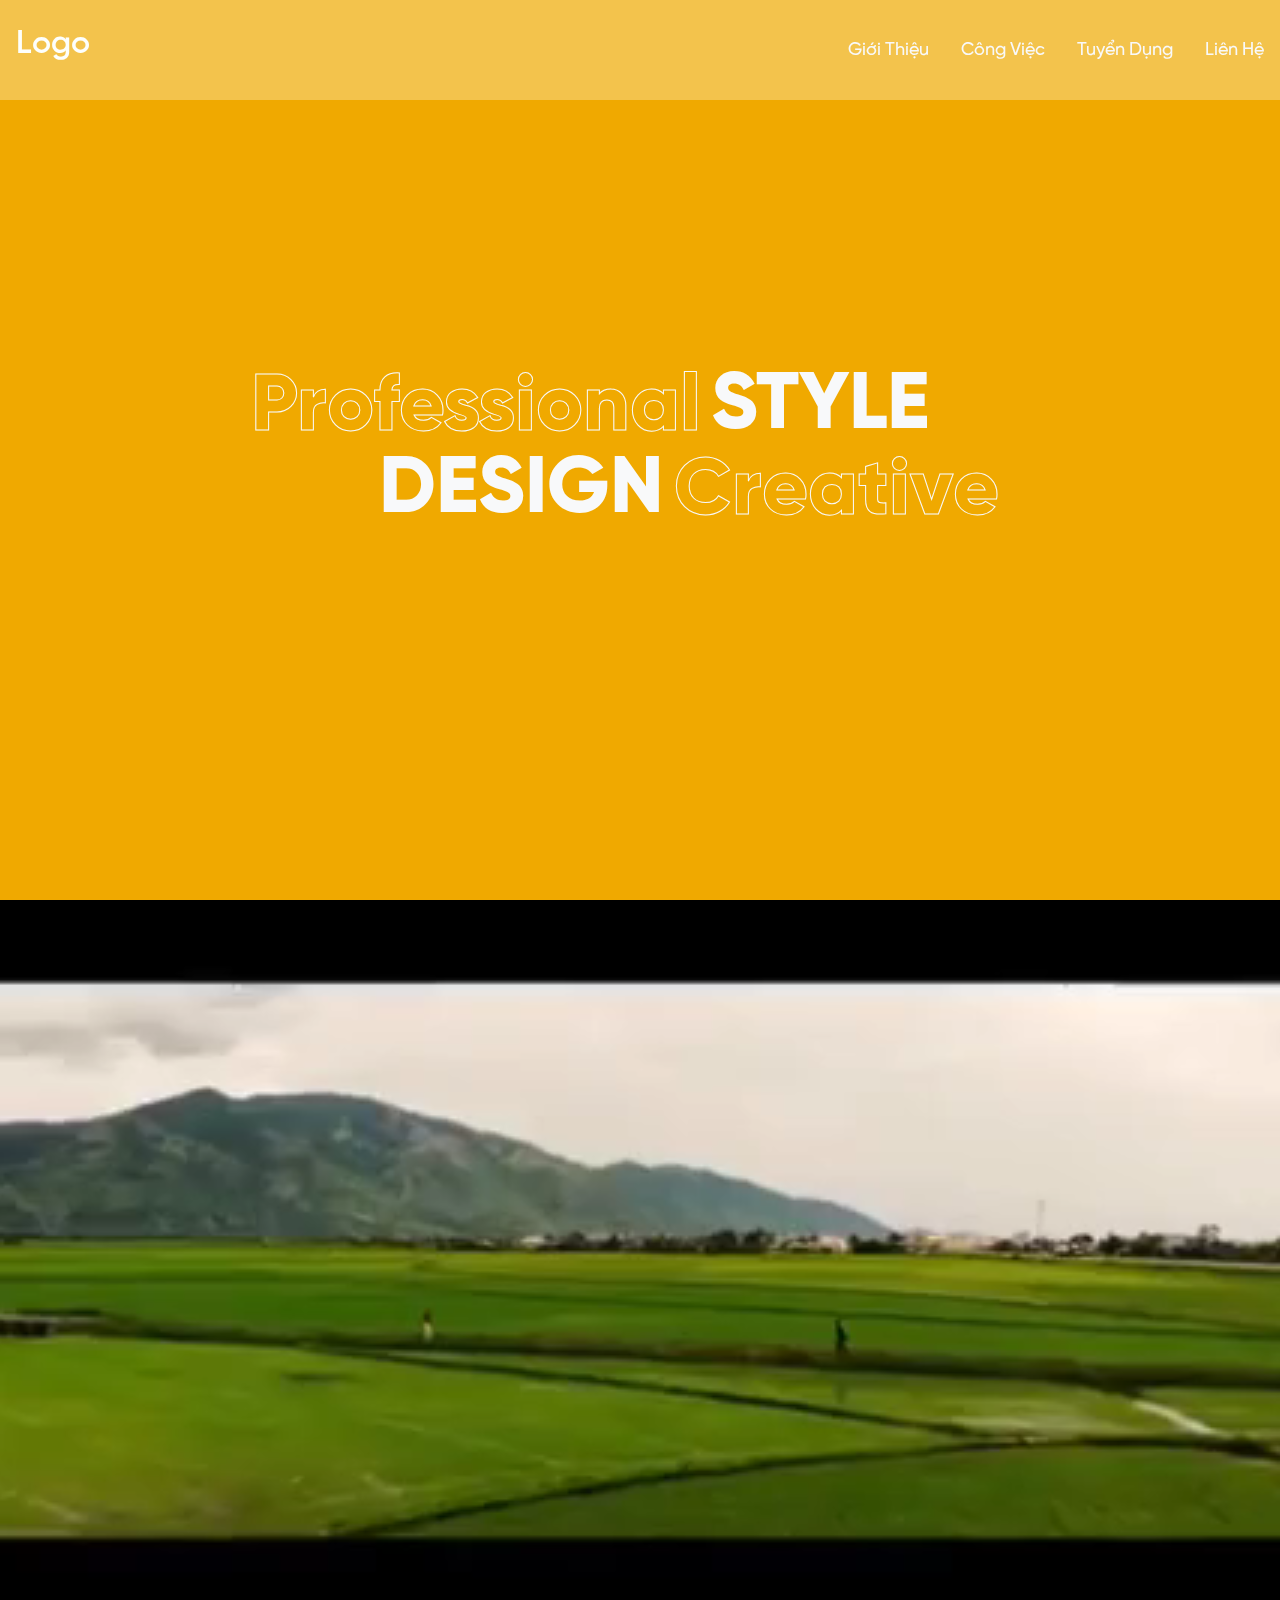
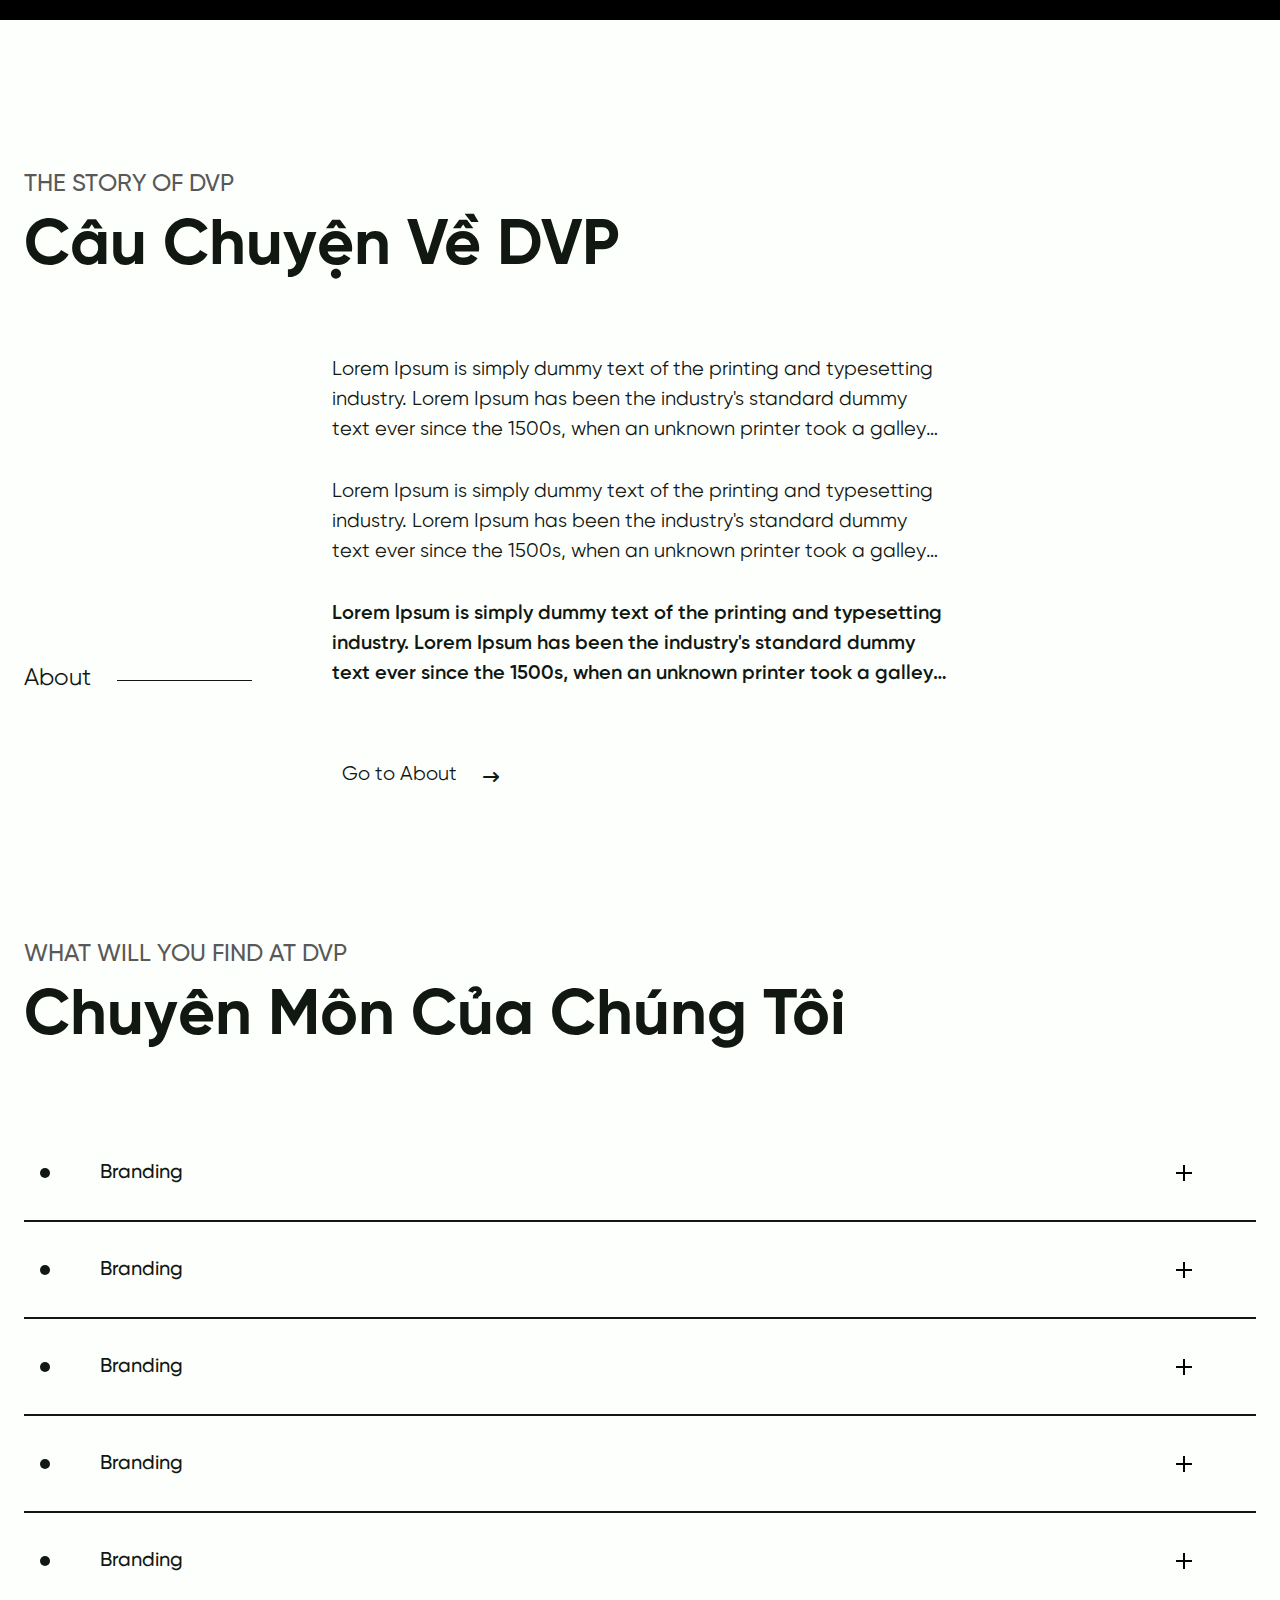
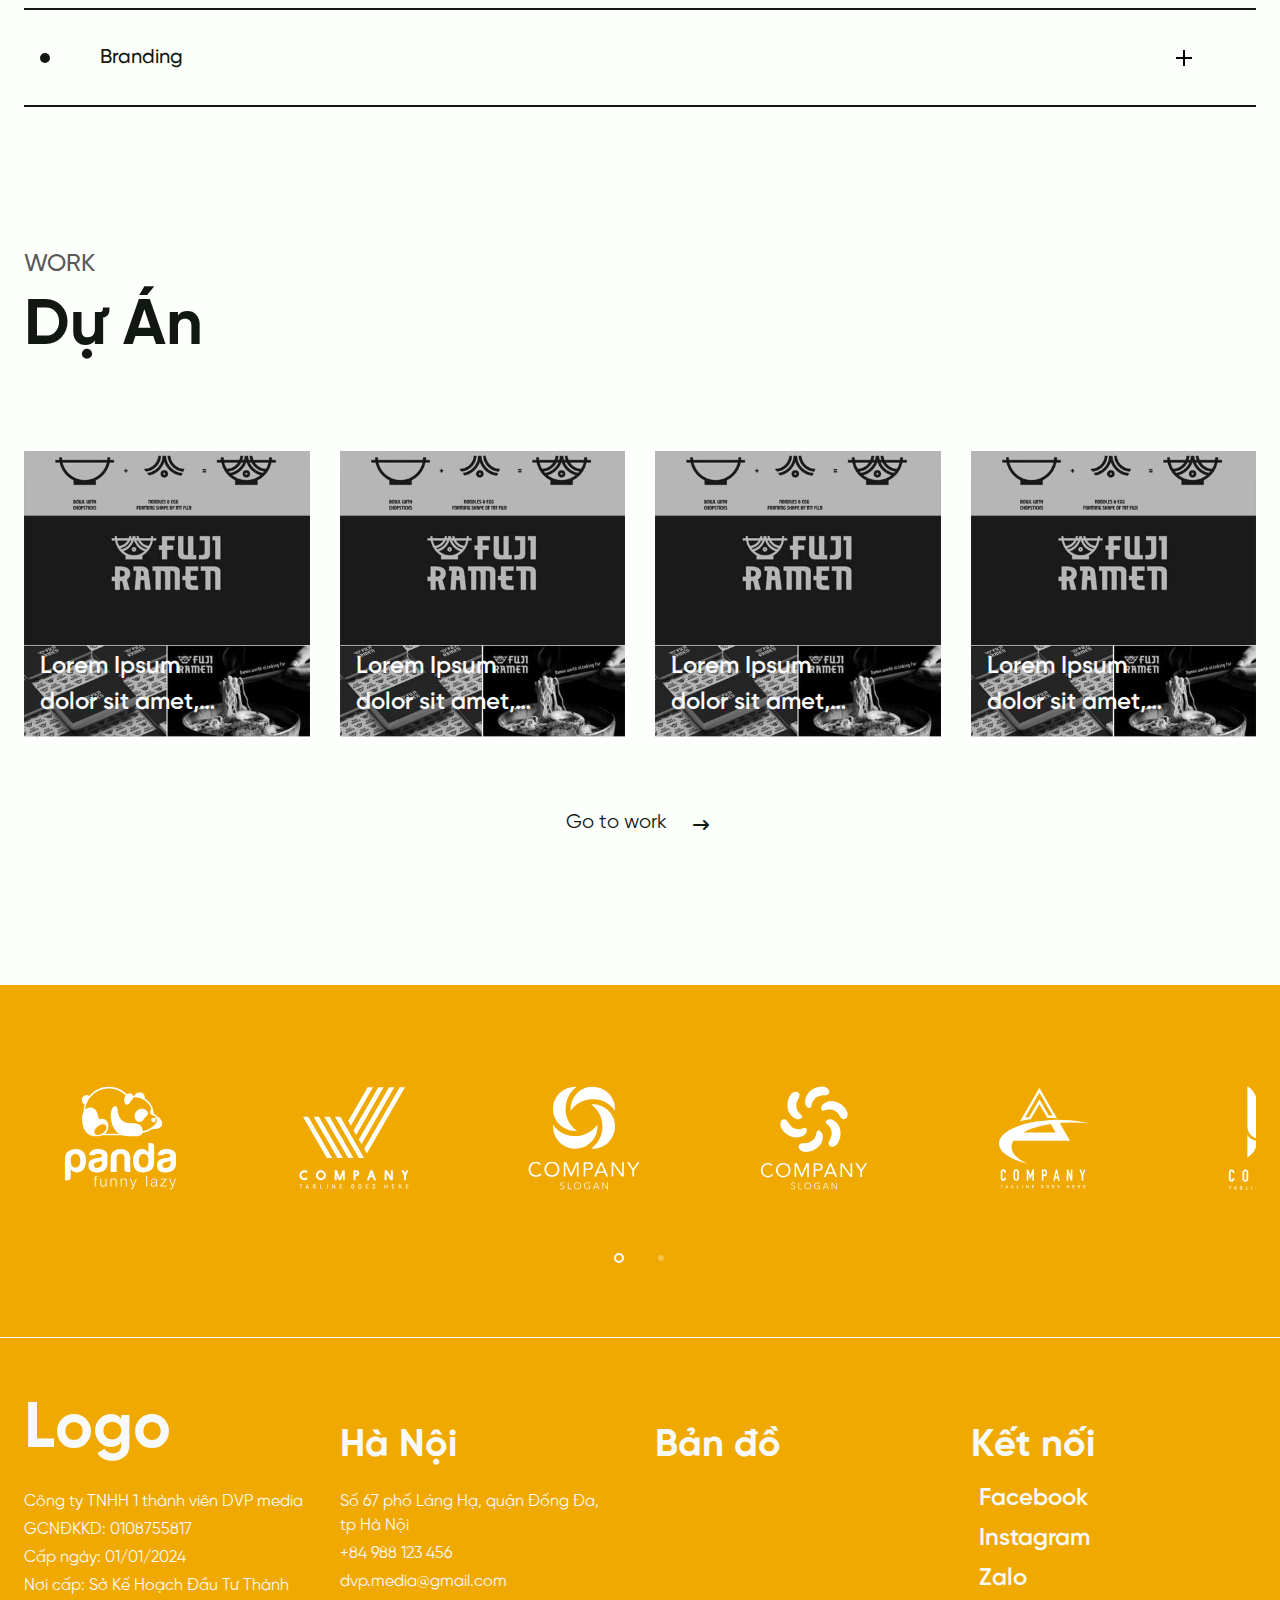
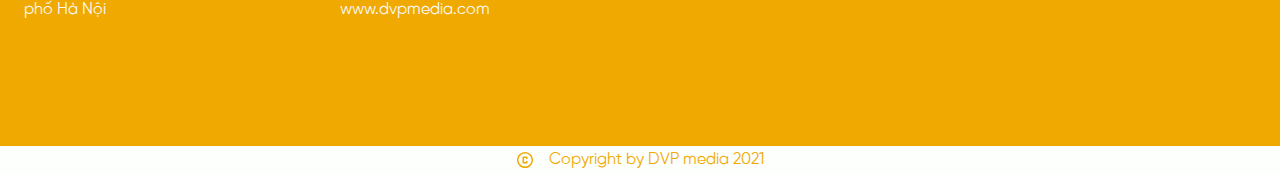
==== commit fc363455: "change accordion in homepage" ====
--- a/template/index.html
+++ b/template/index.html
@@ -25,10 +25,10 @@
 <body>
     <!-- Header navbar -->
     <header>
-        <div class="wrapper d-flex justify-content-between align-items-center">
+        <div class="wrapper d-flex justify-content-center justify-content-md-between align-items-center">
             <a href="./index.html" class="header__logo">Logo</a>
 
-            <ul class="header__nav d-flex justify-content-between align-items-center">
+            <ul class="header__nav d-none d-md-flex justify-content-between align-items-center">
                 <li class="header__nav-link">
                     <a href="./about.html">Giới Thiệu</a>
                 </li>
@@ -81,32 +81,40 @@
             <h1 class="wrapper__header-heading text-capitalize">Câu chuyện về DVP</h1>
         </div>
 
-        <div class="story__content">
-            <div class="label">
+        <div class="story__content rectangle-100 wrapper-flex align-items-end m-0 p-0">
+            <div class="rectangle-100 rectangle-pc-25 d-flex align-items-center label">
                 <div class="label__text">About</div>
                 <div class="label__icon"></div>
             </div>
 
-            <div class="content d-flex justify-content-between flex-column h-100">
-                <div class="content__text">
-                    <p>Lorem Ipsum is simply dummy text of the printing and typesetting industry.
-                        Lorem Ipsum has been the industry's standard dummy text ever since the 1500s,
-                        when an unknown printer took a galley of type and scrambled it to make a type specimen book.
-                        Lorem Ipsum has been the industry's standard dummy text ever since the 1500s,
-                        when an unknown printer took a galley of type and scrambled it to make a type specimen book.</p>
-                    <p>Lorem Ipsum is simply dummy text of the printing and typesetting industry.
-                        Lorem Ipsum has been the industry's standard dummy text ever since the 1500s,
-                        when an unknown printer took a galley of type and scrambled it to make a type specimen book.</p>
-                    <p>Lorem Ipsum is simply dummy text of the printing and typesetting industry.
-                        Lorem Ipsum has been the industry's standard dummy text ever since the 1500s,
-                        when an unknown printer took a galley of type and scrambled it to make a type specimen book.</p>
-                </div>
-
-                <div class="content__link">
-                    <a class="arrow-right-link" href="./about.html">
-                        <div class="arrow-right-link__text">Go to About</div>
-                        <i class="arrow-right-link__icon fa-solid fa-arrow-right-long"></i>
-                    </a>
+            <div class="rectangle-100 rectangle-pc-50 p-0 content">
+                <div class="wrapper-flex">
+                    <div class="rectangle-100 content__text">
+                        <p>
+                            Lorem Ipsum is simply dummy text of the printing and typesetting industry.
+                            Lorem Ipsum has been the industry's standard dummy text ever since the 1500s,
+                            when an unknown printer took a galley of type and scrambled it to make a type specimen book.
+                            Lorem Ipsum has been the industry's standard dummy text ever since the 1500s,
+                            when an unknown printer took a galley of type and scrambled it to make a type specimen book.
+                        </p>
+                        <p>
+                            Lorem Ipsum is simply dummy text of the printing and typesetting industry.
+                            Lorem Ipsum has been the industry's standard dummy text ever since the 1500s,
+                            when an unknown printer took a galley of type and scrambled it to make a type specimen book.
+                        </p>
+                        <p>
+                            Lorem Ipsum is simply dummy text of the printing and typesetting industry.
+                            Lorem Ipsum has been the industry's standard dummy text ever since the 1500s,
+                            when an unknown printer took a galley of type and scrambled it to make a type specimen book.
+                        </p>
+                    </div>
+
+                    <div class="rectangle-100 content__link">
+                        <a class="arrow-right-link" href="./about.html">
+                            <div class="arrow-right-link__text">Go to About</div>
+                            <i class="arrow-right-link__icon fa-solid fa-arrow-right-long"></i>
+                        </a>
+                    </div>
                 </div>
             </div>
         </div>
@@ -120,355 +128,303 @@
             <h1 class="wrapper__header-heading text-capitalize">Chuyên môn của chúng tôi</h1>
         </div>
 
-        <div class="expertise__content">
-            <div class="service">
-                <div class="accordion" id="accordion-service-1">
-                    <div class="accordion-item border-0">
-                        <button class="accordion-button" type="button" data-bs-toggle="collapse"
-                            data-bs-target="#collapse-service-1">
-                            <div class="d-flex align-items-center justify-content-between w-100 h-100"
-                                style="cursor: pointer;">
-                                <div class="accordion-item__icon-left">
-                                    <div class="circle-rotate-icon">
-                                        <div class="circle-icon"></div>
+        <div class="expertise__content w-100">
+            <div class="accordion" id="accordion-service">
+                <div class="accordion-item service">
+                    <button class="accordion-button" type="button" data-bs-toggle="collapse" data-bs-target="#collapse-service-1">
+                        <div class="d-flex align-items-center justify-content-between w-100 h-100">
+                            <div class="accordion-button__left">
+                                <div class="circle-rotate-icon">
+                                    <div class="circle-icon"></div>
+                                </div>
+                            </div>
+        
+                            <div class="accordion-button__title">
+                                <h4>Branding</h4>
+                            </div>
+        
+                            <div class="accordion-button__right">
+                                <div class="plus-rotate-icon">
+                                    <i class="left"></i>
+                                    <i class="right"></i>
+                                </div>
+                            </div>
+                        </div>
+                    </button>
+
+                    <div class="accordion-collapse collapse" id="collapse-service-1" data-bs-parent="#accordion-service">
+                        <div class="accordion-body rectangle-100 rectangle-pc-50 wrapper-flex service__content">
+                            <div class="rectangle-100 rectangle-tab-50 py-0">
+                                <div class="carousel slide touch" data-bs-ride="carousel" data-bs-interval="1500" data-bs-touch="true">
+                                    <div class="carousel-inner service__content-carousel">
+                                        <div class="carousel-item active">
+                                            <img src="./assets/img/carousel/carousel-1.png" class="w-100" alt="carousel-img-1">
+                                        </div>
+                                        <div class="carousel-item">
+                                            <img src="./assets/img/carousel/carousel-2.png" class="w-100" alt="carousel-img-2">
+                                        </div>
+                                        <div class="carousel-item">
+                                            <img src="./assets/img/carousel/carousel-3.png" class="w-100" alt="carousel-img-3">
+                                        </div>
                                     </div>
                                 </div>
-
-                                <div class="accordion-item__content">
-                                    <h4>Branding</h4>
-                                </div>
-
-                                <div class="accordion-item__icon-right">
-                                    <div class="plus-rotate-icon">
-                                        <i class="left"></i>
-                                        <i class="right"></i>
+                            </div>
+
+                            <div class="rectangle-100 rectangle-tab-50 py-0 service__content-text">
+                                <h6>Logo</h6>
+                                <h6>Ấn phẩm văn phòng</h6>
+                                <h6>Broucher, Cataloge</h6>
+                                <h6>Capacity profile - Company profile</h6>
+                            </div>
+                        </div>
+                    </div>
+                </div>
+
+                <div class="accordion-item service">
+                    <button class="accordion-button" type="button" data-bs-toggle="collapse" data-bs-target="#collapse-service-2">
+                        <div class="d-flex align-items-center justify-content-between w-100 h-100">
+                            <div class="accordion-button__left">
+                                <div class="circle-rotate-icon">
+                                    <div class="circle-icon"></div>
+                                </div>
+                            </div>
+        
+                            <div class="accordion-button__title">
+                                <h4>Branding</h4>
+                            </div>
+        
+                            <div class="accordion-button__right">
+                                <div class="plus-rotate-icon">
+                                    <i class="left"></i>
+                                    <i class="right"></i>
+                                </div>
+                            </div>
+                        </div>
+                    </button>
+
+                    <div class="accordion-collapse collapse" id="collapse-service-2" data-bs-parent="#accordion-service">
+                        <div class="accordion-body rectangle-100 rectangle-pc-50 wrapper-flex service__content">
+                            <div class="rectangle-100 rectangle-tab-50 py-0">
+                                <div class="carousel slide touch" data-bs-ride="carousel" data-bs-interval="1500" data-bs-touch="true">
+                                    <div class="carousel-inner service__content-carousel">
+                                        <div class="carousel-item active">
+                                            <img src="./assets/img/carousel/carousel-1.png" class="w-100" alt="carousel-img-1">
+                                        </div>
+                                        <div class="carousel-item">
+                                            <img src="./assets/img/carousel/carousel-2.png" class="w-100" alt="carousel-img-2">
+                                        </div>
+                                        <div class="carousel-item">
+                                            <img src="./assets/img/carousel/carousel-3.png" class="w-100" alt="carousel-img-3">
+                                        </div>
                                     </div>
                                 </div>
                             </div>
-                        </button>
-
-                        <div class="accordion-collapse collapse" id="collapse-service-1"
-                            data-bs-parent="#accordion-service-1">
-                            <div class="accordion-body">
-                                <div id="carousel-2" class="carousel slide touch" data-bs-ride="carousel"
-                                    data-bs-interval="1500" data-bs-touch="true">
-                                    <div class="carousel-inner">
+
+                            <div class="rectangle-100 rectangle-tab-50 py-0 service__content-text">
+                                <h6>Logo</h6>
+                                <h6>Ấn phẩm văn phòng</h6>
+                                <h6>Broucher, Cataloge</h6>
+                                <h6>Capacity profile - Company profile</h6>
+                            </div>
+                        </div>
+                    </div>
+                </div>
+
+                <div class="accordion-item service">
+                    <button class="accordion-button" type="button" data-bs-toggle="collapse" data-bs-target="#collapse-service-3">
+                        <div class="d-flex align-items-center justify-content-between w-100 h-100">
+                            <div class="accordion-button__left">
+                                <div class="circle-rotate-icon">
+                                    <div class="circle-icon"></div>
+                                </div>
+                            </div>
+        
+                            <div class="accordion-button__title">
+                                <h4>Branding</h4>
+                            </div>
+        
+                            <div class="accordion-button__right">
+                                <div class="plus-rotate-icon">
+                                    <i class="left"></i>
+                                    <i class="right"></i>
+                                </div>
+                            </div>
+                        </div>
+                    </button>
+
+                    <div class="accordion-collapse collapse" id="collapse-service-3" data-bs-parent="#accordion-service">
+                        <div class="accordion-body rectangle-100 rectangle-pc-50 wrapper-flex service__content">
+                            <div class="rectangle-100 rectangle-tab-50 py-0">
+                                <div class="carousel slide touch" data-bs-ride="carousel" data-bs-interval="1500" data-bs-touch="true">
+                                    <div class="carousel-inner service__content-carousel">
                                         <div class="carousel-item active">
-                                            <img src="./assets/img/carousel/carousel-1.png" class=""
-                                                alt="carousel-img-1">
-                                        </div>
-                                        <div class="carousel-item">
-                                            <img src="./assets/img/carousel/carousel-2.png" class=""
-                                                alt="carousel-img-2">
-                                        </div>
-                                        <div class="carousel-item">
-                                            <img src="./assets/img/carousel/carousel-3.png" class=""
-                                                alt="carousel-img-3">
+                                            <img src="./assets/img/carousel/carousel-1.png" class="w-100" alt="carousel-img-1">
+                                        </div>
+                                        <div class="carousel-item">
+                                            <img src="./assets/img/carousel/carousel-2.png" class="w-100" alt="carousel-img-2">
+                                        </div>
+                                        <div class="carousel-item">
+                                            <img src="./assets/img/carousel/carousel-3.png" class="w-100" alt="carousel-img-3">
                                         </div>
                                     </div>
                                 </div>
-
-                                <div class="service__content">
-                                    <h6>Logo</h6>
-                                    <h6>Ấn phẩm văn phòng</h6>
-                                    <h6>Broucher, Cataloge</h6>
-                                    <h6>Capacity profile - Company profile</h6>
-                                </div>
-                            </div>
-                        </div>
-                    </div>
-                </div>
-            </div>
-
-            <div class="service">
-                <div class="accordion" id="accordion-service-2">
-                    <div class="accordion-item border-0">
-                        <button class="accordion-button" type="button" data-bs-toggle="collapse"
-                            data-bs-target="#collapse-service-2">
-                            <div class="d-flex align-items-center justify-content-between w-100 h-100"
-                                style="cursor: pointer;">
-                                <div class="accordion-item__icon-left">
-                                    <div class="circle-rotate-icon">
-                                        <div class="circle-icon"></div>
+                            </div>
+
+                            <div class="rectangle-100 rectangle-tab-50 py-0 service__content-text">
+                                <h6>Logo</h6>
+                                <h6>Ấn phẩm văn phòng</h6>
+                                <h6>Broucher, Cataloge</h6>
+                                <h6>Capacity profile - Company profile</h6>
+                            </div>
+                        </div>
+                    </div>
+                </div>
+
+                <div class="accordion-item service">
+                    <button class="accordion-button" type="button" data-bs-toggle="collapse" data-bs-target="#collapse-service-4">
+                        <div class="d-flex align-items-center justify-content-between w-100 h-100">
+                            <div class="accordion-button__left">
+                                <div class="circle-rotate-icon">
+                                    <div class="circle-icon"></div>
+                                </div>
+                            </div>
+        
+                            <div class="accordion-button__title">
+                                <h4>Branding</h4>
+                            </div>
+        
+                            <div class="accordion-button__right">
+                                <div class="plus-rotate-icon">
+                                    <i class="left"></i>
+                                    <i class="right"></i>
+                                </div>
+                            </div>
+                        </div>
+                    </button>
+
+                    <div class="accordion-collapse collapse" id="collapse-service-4" data-bs-parent="#accordion-service">
+                        <div class="accordion-body rectangle-100 rectangle-pc-50 wrapper-flex service__content">
+                            <div class="rectangle-100 rectangle-tab-50 py-0">
+                                <div class="carousel slide touch" data-bs-ride="carousel" data-bs-interval="1500" data-bs-touch="true">
+                                    <div class="carousel-inner service__content-carousel">
+                                        <div class="carousel-item active">
+                                            <img src="./assets/img/carousel/carousel-1.png" class="w-100" alt="carousel-img-1">
+                                        </div>
+                                        <div class="carousel-item">
+                                            <img src="./assets/img/carousel/carousel-2.png" class="w-100" alt="carousel-img-2">
+                                        </div>
+                                        <div class="carousel-item">
+                                            <img src="./assets/img/carousel/carousel-3.png" class="w-100" alt="carousel-img-3">
+                                        </div>
                                     </div>
                                 </div>
-
-                                <div class="accordion-item__content">
-                                    <h4>Branding</h4>
-                                </div>
-
-                                <div class="accordion-item__icon-right">
-                                    <div class="plus-rotate-icon">
-                                        <i class="left"></i>
-                                        <i class="right"></i>
+                            </div>
+
+                            <div class="rectangle-100 rectangle-tab-50 py-0 service__content-text">
+                                <h6>Logo</h6>
+                                <h6>Ấn phẩm văn phòng</h6>
+                                <h6>Broucher, Cataloge</h6>
+                                <h6>Capacity profile - Company profile</h6>
+                            </div>
+                        </div>
+                    </div>
+                </div>
+
+                <div class="accordion-item service">
+                    <button class="accordion-button" type="button" data-bs-toggle="collapse" data-bs-target="#collapse-service-5">
+                        <div class="d-flex align-items-center justify-content-between w-100 h-100">
+                            <div class="accordion-button__left">
+                                <div class="circle-rotate-icon">
+                                    <div class="circle-icon"></div>
+                                </div>
+                            </div>
+        
+                            <div class="accordion-button__title">
+                                <h4>Branding</h4>
+                            </div>
+        
+                            <div class="accordion-button__right">
+                                <div class="plus-rotate-icon">
+                                    <i class="left"></i>
+                                    <i class="right"></i>
+                                </div>
+                            </div>
+                        </div>
+                    </button>
+
+                    <div class="accordion-collapse collapse" id="collapse-service-5" data-bs-parent="#accordion-service">
+                        <div class="accordion-body rectangle-100 rectangle-pc-50 wrapper-flex service__content">
+                            <div class="rectangle-100 rectangle-tab-50 py-0">
+                                <div class="carousel slide touch" data-bs-ride="carousel" data-bs-interval="1500" data-bs-touch="true">
+                                    <div class="carousel-inner service__content-carousel">
+                                        <div class="carousel-item active">
+                                            <img src="./assets/img/carousel/carousel-1.png" class="w-100" alt="carousel-img-1">
+                                        </div>
+                                        <div class="carousel-item">
+                                            <img src="./assets/img/carousel/carousel-2.png" class="w-100" alt="carousel-img-2">
+                                        </div>
+                                        <div class="carousel-item">
+                                            <img src="./assets/img/carousel/carousel-3.png" class="w-100" alt="carousel-img-3">
+                                        </div>
                                     </div>
                                 </div>
                             </div>
-                        </button>
-
-                        <div class="accordion-collapse collapse" id="collapse-service-2"
-                            data-bs-parent="#accordion-service-2">
-                            <div class="accordion-body">
-                                <div id="carousel-2" class="carousel slide touch" data-bs-ride="carousel"
-                                    data-bs-interval="1500" data-bs-touch="true">
-                                    <div class="carousel-inner">
+
+                            <div class="rectangle-100 rectangle-tab-50 py-0 service__content-text">
+                                <h6>Logo</h6>
+                                <h6>Ấn phẩm văn phòng</h6>
+                                <h6>Broucher, Cataloge</h6>
+                                <h6>Capacity profile - Company profile</h6>
+                            </div>
+                        </div>
+                    </div>
+                </div>
+
+                <div class="accordion-item service">
+                    <button class="accordion-button" type="button" data-bs-toggle="collapse" data-bs-target="#collapse-service-6">
+                        <div class="d-flex align-items-center justify-content-between w-100 h-100">
+                            <div class="accordion-button__left">
+                                <div class="circle-rotate-icon">
+                                    <div class="circle-icon"></div>
+                                </div>
+                            </div>
+        
+                            <div class="accordion-button__title">
+                                <h4>Branding</h4>
+                            </div>
+        
+                            <div class="accordion-button__right">
+                                <div class="plus-rotate-icon">
+                                    <i class="left"></i>
+                                    <i class="right"></i>
+                                </div>
+                            </div>
+                        </div>
+                    </button>
+
+                    <div class="accordion-collapse collapse" id="collapse-service-6" data-bs-parent="#accordion-service">
+                        <div class="accordion-body rectangle-100 rectangle-pc-50 wrapper-flex service__content">
+                            <div class="rectangle-100 rectangle-tab-50 py-0">
+                                <div class="carousel slide touch" data-bs-ride="carousel" data-bs-interval="1500" data-bs-touch="true">
+                                    <div class="carousel-inner service__content-carousel">
                                         <div class="carousel-item active">
-                                            <img src="./assets/img/carousel/carousel-1.png" class=""
-                                                alt="carousel-img-1">
-                                        </div>
-                                        <div class="carousel-item">
-                                            <img src="./assets/img/carousel/carousel-2.png" class=""
-                                                alt="carousel-img-2">
-                                        </div>
-                                        <div class="carousel-item">
-                                            <img src="./assets/img/carousel/carousel-3.png" class=""
-                                                alt="carousel-img-3">
+                                            <img src="./assets/img/carousel/carousel-1.png" class="w-100" alt="carousel-img-1">
+                                        </div>
+                                        <div class="carousel-item">
+                                            <img src="./assets/img/carousel/carousel-2.png" class="w-100" alt="carousel-img-2">
+                                        </div>
+                                        <div class="carousel-item">
+                                            <img src="./assets/img/carousel/carousel-3.png" class="w-100" alt="carousel-img-3">
                                         </div>
                                     </div>
                                 </div>
-
-                                <div class="service__content">
-                                    <h6>Logo</h6>
-                                    <h6>Ấn phẩm văn phòng</h6>
-                                    <h6>Broucher, Cataloge</h6>
-                                    <h6>Capacity profile - Company profile</h6>
-                                </div>
-                            </div>
-                        </div>
-                    </div>
-                </div>
-            </div>
-
-            <div class="service">
-                <div class="accordion" id="accordion-service-3">
-                    <div class="accordion-item border-0">
-                        <button class="accordion-button" type="button" data-bs-toggle="collapse"
-                            data-bs-target="#collapse-service-3">
-                            <div class="d-flex align-items-center justify-content-between w-100 h-100"
-                                style="cursor: pointer;">
-                                <div class="accordion-item__icon-left">
-                                    <div class="circle-rotate-icon">
-                                        <div class="circle-icon"></div>
-                                    </div>
-                                </div>
-
-                                <div class="accordion-item__content">
-                                    <h4>Branding</h4>
-                                </div>
-
-                                <div class="accordion-item__icon-right">
-                                    <div class="plus-rotate-icon">
-                                        <i class="left"></i>
-                                        <i class="right"></i>
-                                    </div>
-                                </div>
-                            </div>
-                        </button>
-
-                        <div class="accordion-collapse collapse" id="collapse-service-3"
-                            data-bs-parent="#accordion-service-3">
-                            <div class="accordion-body">
-                                <div id="carousel-2" class="carousel slide touch" data-bs-ride="carousel"
-                                    data-bs-interval="1500" data-bs-touch="true">
-                                    <div class="carousel-inner">
-                                        <div class="carousel-item active">
-                                            <img src="./assets/img/carousel/carousel-1.png" class=""
-                                                alt="carousel-img-1">
-                                        </div>
-                                        <div class="carousel-item">
-                                            <img src="./assets/img/carousel/carousel-2.png" class=""
-                                                alt="carousel-img-2">
-                                        </div>
-                                        <div class="carousel-item">
-                                            <img src="./assets/img/carousel/carousel-3.png" class=""
-                                                alt="carousel-img-3">
-                                        </div>
-                                    </div>
-                                </div>
-
-                                <div class="service__content">
-                                    <h6>Logo</h6>
-                                    <h6>Ấn phẩm văn phòng</h6>
-                                    <h6>Broucher, Cataloge</h6>
-                                    <h6>Capacity profile - Company profile</h6>
-                                </div>
-                            </div>
-                        </div>
-                    </div>
-                </div>
-            </div>
-
-            <div class="service">
-                <div class="accordion" id="accordion-service-4">
-                    <div class="accordion-item border-0">
-                        <button class="accordion-button" type="button" data-bs-toggle="collapse"
-                            data-bs-target="#collapse-service-4">
-                            <div class="d-flex align-items-center justify-content-between w-100 h-100"
-                                style="cursor: pointer;">
-                                <div class="accordion-item__icon-left">
-                                    <div class="circle-rotate-icon">
-                                        <div class="circle-icon"></div>
-                                    </div>
-                                </div>
-
-                                <div class="accordion-item__content">
-                                    <h4>Branding</h4>
-                                </div>
-
-                                <div class="accordion-item__icon-right">
-                                    <div class="plus-rotate-icon">
-                                        <i class="left"></i>
-                                        <i class="right"></i>
-                                    </div>
-                                </div>
-                            </div>
-                        </button>
-
-                        <div class="accordion-collapse collapse" id="collapse-service-4"
-                            data-bs-parent="#accordion-service-4">
-                            <div class="accordion-body">
-                                <div id="carousel-2" class="carousel slide touch" data-bs-ride="carousel"
-                                    data-bs-interval="1500" data-bs-touch="true">
-                                    <div class="carousel-inner">
-                                        <div class="carousel-item active">
-                                            <img src="./assets/img/carousel/carousel-1.png" class=""
-                                                alt="carousel-img-1">
-                                        </div>
-                                        <div class="carousel-item">
-                                            <img src="./assets/img/carousel/carousel-2.png" class=""
-                                                alt="carousel-img-2">
-                                        </div>
-                                        <div class="carousel-item">
-                                            <img src="./assets/img/carousel/carousel-3.png" class=""
-                                                alt="carousel-img-3">
-                                        </div>
-                                    </div>
-                                </div>
-
-                                <div class="service__content">
-                                    <h6>Logo</h6>
-                                    <h6>Ấn phẩm văn phòng</h6>
-                                    <h6>Broucher, Cataloge</h6>
-                                    <h6>Capacity profile - Company profile</h6>
-                                </div>
-                            </div>
-                        </div>
-                    </div>
-                </div>
-            </div>
-
-            <div class="service">
-                <div class="accordion" id="accordion-service-5">
-                    <div class="accordion-item border-0">
-                        <button class="accordion-button" type="button" data-bs-toggle="collapse"
-                            data-bs-target="#collapse-service-5">
-                            <div class="d-flex align-items-center justify-content-between w-100 h-100"
-                                style="cursor: pointer;">
-                                <div class="accordion-item__icon-left">
-                                    <div class="circle-rotate-icon">
-                                        <div class="circle-icon"></div>
-                                    </div>
-                                </div>
-
-                                <div class="accordion-item__content">
-                                    <h4>Branding</h4>
-                                </div>
-
-                                <div class="accordion-item__icon-right">
-                                    <div class="plus-rotate-icon">
-                                        <i class="left"></i>
-                                        <i class="right"></i>
-                                    </div>
-                                </div>
-                            </div>
-                        </button>
-
-                        <div class="accordion-collapse collapse" id="collapse-service-5"
-                            data-bs-parent="#accordion-service-5">
-                            <div class="accordion-body">
-                                <div id="carousel-2" class="carousel slide touch" data-bs-ride="carousel"
-                                    data-bs-interval="1500" data-bs-touch="true">
-                                    <div class="carousel-inner">
-                                        <div class="carousel-item active">
-                                            <img src="./assets/img/carousel/carousel-1.png" class=""
-                                                alt="carousel-img-1">
-                                        </div>
-                                        <div class="carousel-item">
-                                            <img src="./assets/img/carousel/carousel-2.png" class=""
-                                                alt="carousel-img-2">
-                                        </div>
-                                        <div class="carousel-item">
-                                            <img src="./assets/img/carousel/carousel-3.png" class=""
-                                                alt="carousel-img-3">
-                                        </div>
-                                    </div>
-                                </div>
-
-                                <div class="service__content">
-                                    <h6>Logo</h6>
-                                    <h6>Ấn phẩm văn phòng</h6>
-                                    <h6>Broucher, Cataloge</h6>
-                                    <h6>Capacity profile - Company profile</h6>
-                                </div>
-                            </div>
-                        </div>
-                    </div>
-                </div>
-            </div>
-
-            <div class="service">
-                <div class="accordion" id="accordion-service-6">
-                    <div class="accordion-item border-0">
-                        <button class="accordion-button" type="button" data-bs-toggle="collapse"
-                            data-bs-target="#collapse-service-6">
-                            <div class="d-flex align-items-center justify-content-between w-100 h-100"
-                                style="cursor: pointer;">
-                                <div class="accordion-item__icon-left">
-                                    <div class="circle-rotate-icon">
-                                        <div class="circle-icon"></div>
-                                    </div>
-                                </div>
-
-                                <div class="accordion-item__content">
-                                    <h4>Branding</h4>
-                                </div>
-
-                                <div class="accordion-item__icon-right">
-                                    <div class="plus-rotate-icon">
-                                        <i class="left"></i>
-                                        <i class="right"></i>
-                                    </div>
-                                </div>
-                            </div>
-                        </button>
-
-                        <div class="accordion-collapse collapse" id="collapse-service-6"
-                            data-bs-parent="#accordion-service-6">
-                            <div class="accordion-body">
-                                <div id="carousel-2" class="carousel slide touch" data-bs-ride="carousel"
-                                    data-bs-interval="1500" data-bs-touch="true">
-                                    <div class="carousel-inner">
-                                        <div class="carousel-item active">
-                                            <img src="./assets/img/carousel/carousel-1.png" class=""
-                                                alt="carousel-img-1">
-                                        </div>
-                                        <div class="carousel-item">
-                                            <img src="./assets/img/carousel/carousel-2.png" class=""
-                                                alt="carousel-img-2">
-                                        </div>
-                                        <div class="carousel-item">
-                                            <img src="./assets/img/carousel/carousel-3.png" class=""
-                                                alt="carousel-img-3">
-                                        </div>
-                                    </div>
-                                </div>
-
-                                <div class="service__content">
-                                    <h6>Logo</h6>
-                                    <h6>Ấn phẩm văn phòng</h6>
-                                    <h6>Broucher, Cataloge</h6>
-                                    <h6>Capacity profile - Company profile</h6>
-                                </div>
+                            </div>
+
+                            <div class="rectangle-100 rectangle-tab-50 py-0 service__content-text">
+                                <h6>Logo</h6>
+                                <h6>Ấn phẩm văn phòng</h6>
+                                <h6>Broucher, Cataloge</h6>
+                                <h6>Capacity profile - Company profile</h6>
                             </div>
                         </div>
                     </div>
--- a/template/assets/css/base.css
+++ b/template/assets/css/base.css
@@ -30,6 +30,7 @@
     --sub-heading-color-30: rgb(89, 89, 89, 0.3);
 
     --fs-xsmall: 0.875rem;
+    --fs-semi-small: 0.9375rem;
     --fs-small: 1rem;
     --fs-normal: 1.125rem;
     --fs-medium: 1.25rem;
@@ -71,9 +72,10 @@
 }
 
 .wrapper {
-    width: 100%;
-    padding-left: 1.5rem;
-    padding-right: 1.5rem;
+    width: 24.375rem;
+    max-width: 100%;
+    padding-left: 0.9375rem;
+    padding-right: 0.9375rem;
     margin: 0 auto;
     overflow: hidden;
 }
@@ -182,7 +184,7 @@
 }
 
 /* Tablet */
-@media (min-width: 768px) {
+@media (min-width: 576px) {
     .wrapper {
         width: 53.125rem;
         max-width: 100%;
--- a/template/assets/css/styles.css
+++ b/template/assets/css/styles.css
@@ -9,8 +9,7 @@
 }
 
 header .wrapper {
-    height: 6.25rem;
-    padding: 1.25rem 0;
+    height: 1.875rem;
 }
 
 header .header__logo {
@@ -512,7 +511,14 @@
     cursor: pointer;
 }
 
-@media (min-width: 768px) and (max-width: 1199px) {
+@media (min-width: 576px) {
+    header .wrapper {
+        height: 6.25rem;
+        padding: 1.25rem 0;
+    }
+}
+
+@media (min-width: 576px) and (max-width: 1199px) {
     .contact.wrapper {
         width: 53.125rem;
         padding: 6.25rem 0;
@@ -538,7 +544,7 @@
     }
 }
 
-@media (min-width: 768px) and (max-width: 899px) {
+@media (min-width: 576px) and (max-width: 899px) {
     .contact.wrapper {
         padding-left: 1.5rem;
         padding-right: 1.5rem;
--- a/template/assets/css/animations.css
+++ b/template/assets/css/animations.css
@@ -252,19 +252,21 @@
 
 
 /* Animation Accordion collapse 
-    <div class="accordion" id="accordion">
-        <div class="accordion-item border-0">
-            <button class="accordion-button" type="button" data-bs-toggle="collapse" data-bs-target="#collapse">
+    <div class="accordion" id="accordion-service">
+        <div class="accordion-item service">
+            <button class="accordion-button" type="button" data-bs-toggle="collapse" data-bs-target="#collapse-service-1">
                 <div class="d-flex align-items-center justify-content-between w-100 h-100">
-                    <div class="accordion-item__icon-left">
+                    <div class="accordion-button__left">
                         <div class="circle-rotate-icon">
                             <div class="circle-icon"></div>
                         </div>
                     </div>
 
-                    <div class="accordion-item__content"><h4>Branding</h4></div>
-
-                    <div class="accordion-item__icon-right">
+                    <div class="accordion-button__title">
+                        <h4>Branding</h4>
+                    </div>
+
+                    <div class="accordion-button__right">
                         <div class="plus-rotate-icon">
                             <i class="left"></i>
                             <i class="right"></i>
@@ -273,9 +275,9 @@
                 </div>
             </button>
 
-            <div class="accordion-collapse collapse" id="collapse"  data-bs-parent="#accordion">
+            <div class="accordion-collapse collapse" id="collapse-service-1" data-bs-parent="#accordion-service">
                 <div class="accordion-body">
-                    Collapse content here.
+                    Collapse here
                 </div>
             </div>
         </div>
@@ -300,19 +302,19 @@
     display: none;
 }
 
-.accordion .accordion-item .accordion-button .accordion-item__icon-left {
+.accordion .accordion-item .accordion-button .accordion-button__left {
     padding-left: 1rem;
     padding-right: 2.5rem;
     cursor: pointer;
 }
 
-.accordion .accordion-item .accordion-button .accordion-item__content {
+.accordion .accordion-item .accordion-button .accordion-button__title {
     flex: 1;
     padding: 0 0.625rem;
     cursor: pointer;
 }
 
-.accordion .accordion-item .accordion-button .accordion-item__content h4 {
+.accordion .accordion-item .accordion-button .accordion-button__title h4 {
     font-family: 'Gilroy-Medium';
     font-size: var(--fs-medium);
     line-height: 1.875rem;
@@ -322,11 +324,11 @@
     width: fit-content;
 }
 
-.accordion .accordion-item .accordion-button .accordion-item__content h4:hover {
+.accordion .accordion-item .accordion-button .accordion-button__title h4:hover {
     color: var(--main-yellow-color-100);
 }
 
-.accordion .accordion-item .accordion-button .accordion-item__icon-right {
+.accordion .accordion-item .accordion-button .accordion-button__right {
     padding-right: 4rem;
     height: 1.0625rem;
     cursor: pointer;
--- a/template/assets/css/home.css
+++ b/template/assets/css/home.css
@@ -26,24 +26,8 @@
 }
 
 /* Story */
-.story .story__content {
-    width: 80.625rem;
-    max-width: 100%;
-    display: flex;
-    flex-wrap: wrap;
-    justify-content: space-between;
-    align-items: end;
-}
-
 .story .story__content .label {
-    width: 25.625rem;
-    max-width: 25%;
-    padding-top: 1.25rem;
-    padding-right: 5rem;
-    padding-bottom: 6.25rem;
-    display: flex;
-    justify-content: flex-start;
-    align-items: center;
+    padding: 1.25rem 5rem 6.25rem 0;
 }
 
 .story .story__content .label__text {
@@ -58,10 +42,6 @@
     margin-left: 1.625rem;
     margin-top: 0.1875rem;
     background-color: var(--main-black-color-100);
-}
-
-.story .story__content .content {
-    flex: 1;
 }
 
 .story .story__content .content__text p {
@@ -83,44 +63,22 @@
 }
 
 .story .story__content .content__link {
-    margin-top: 4rem;
+    margin-top: 2.125rem;
 }
 
 /* Expertise */
-.expertise .expertise__content {
-    width: 100%;
-}
-
-.expertise .service {
-    border-bottom: 0.125rem solid var(--main-black-color-100);
-}
-
-.expertise .service .accordion-body {
-    width: 53.125rem;
-    max-width: 100%;
+.expertise .service .service__content {
     margin: 0 auto;
     padding: 0;
     padding-bottom: 2rem;
-    display: flex;
-    justify-content: space-between;
+    max-width: 100%;
 }
 
-.expertise .service .carousel {
-    width: 25.625rem;
-    max-width: 50%;
-}
-
-.expertise .service .carousel img {
-    width: 100%;
-}
-
-.expertise .service .service__content {
-    flex: 1;
-    padding-left: 2.375rem;
+.expertise .service .service__content-text {
     margin-top: 0.25rem;
 }
 
-.expertise .service .service__content h6 {
+.expertise .service .service__content-text h6 {
     font-family: 'Gilroy-Regular';
     font-size: var(--fs-small);
     line-height: 1.5rem;
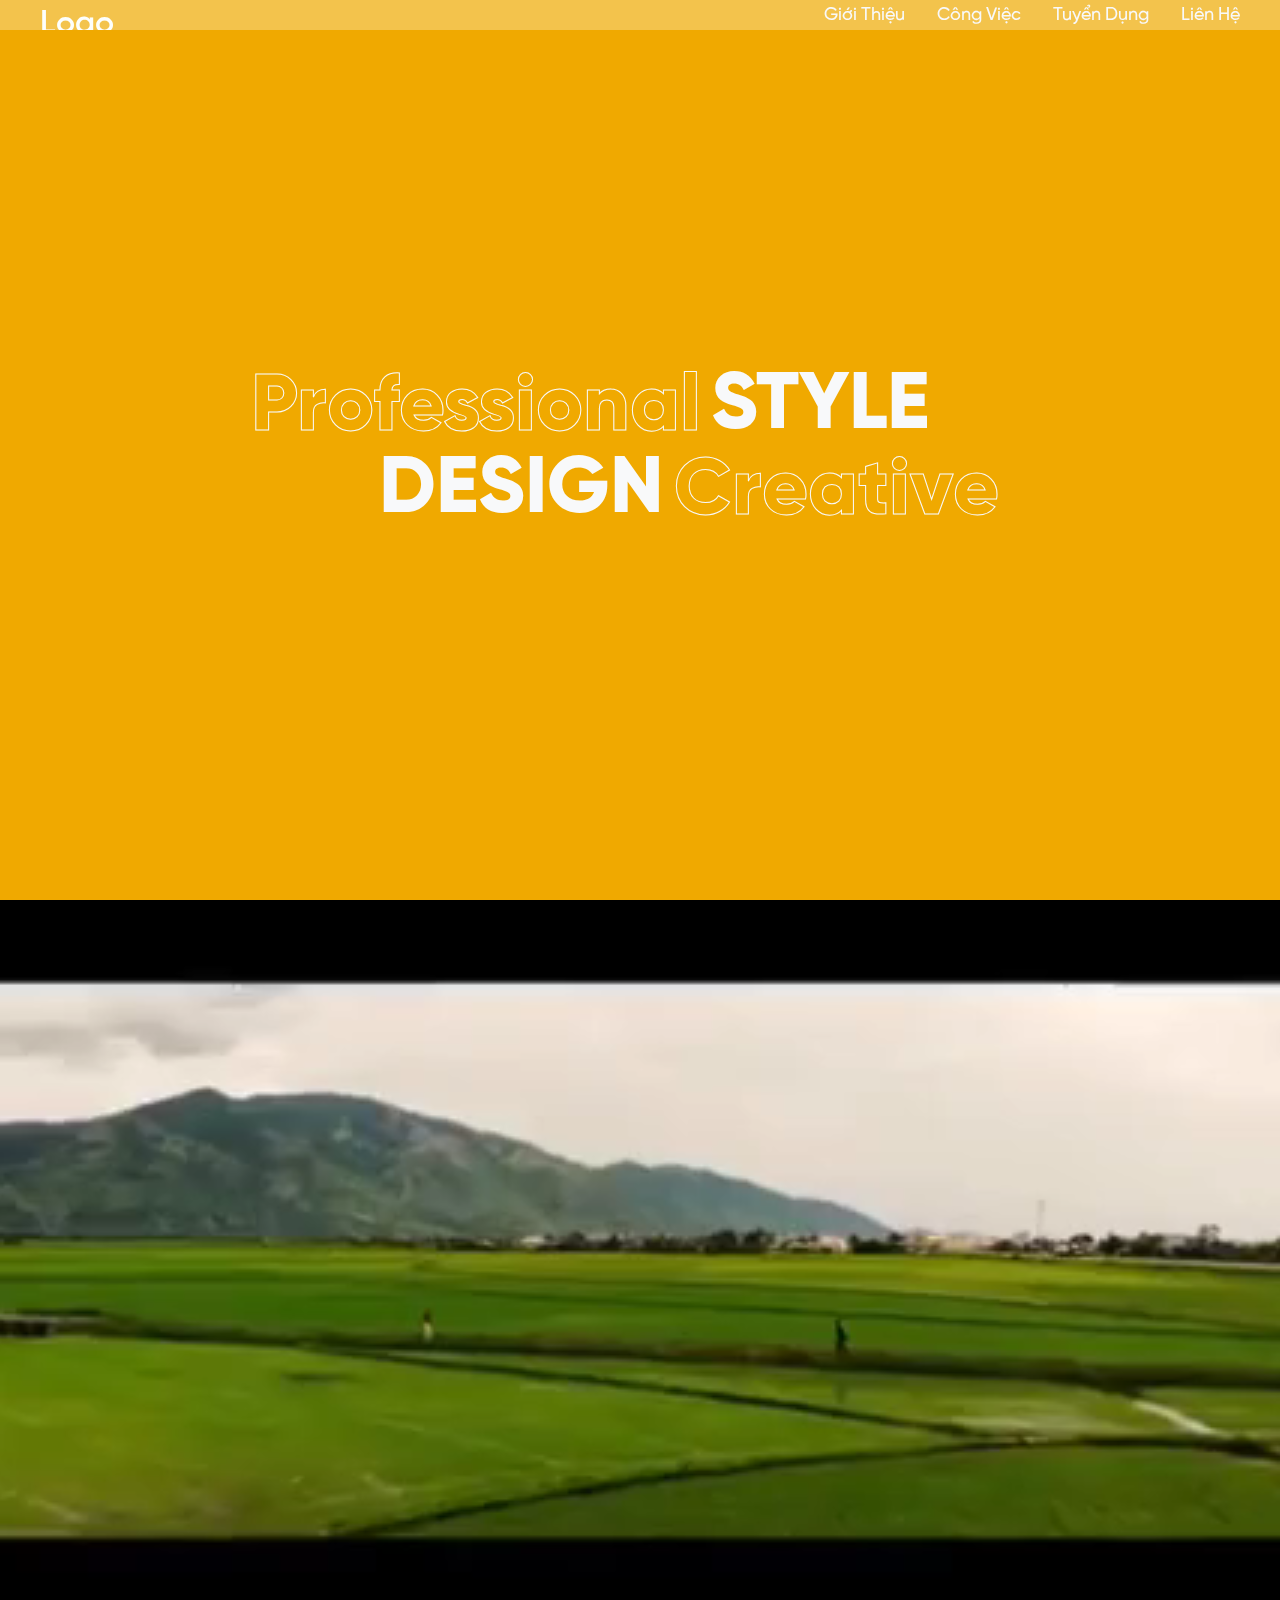
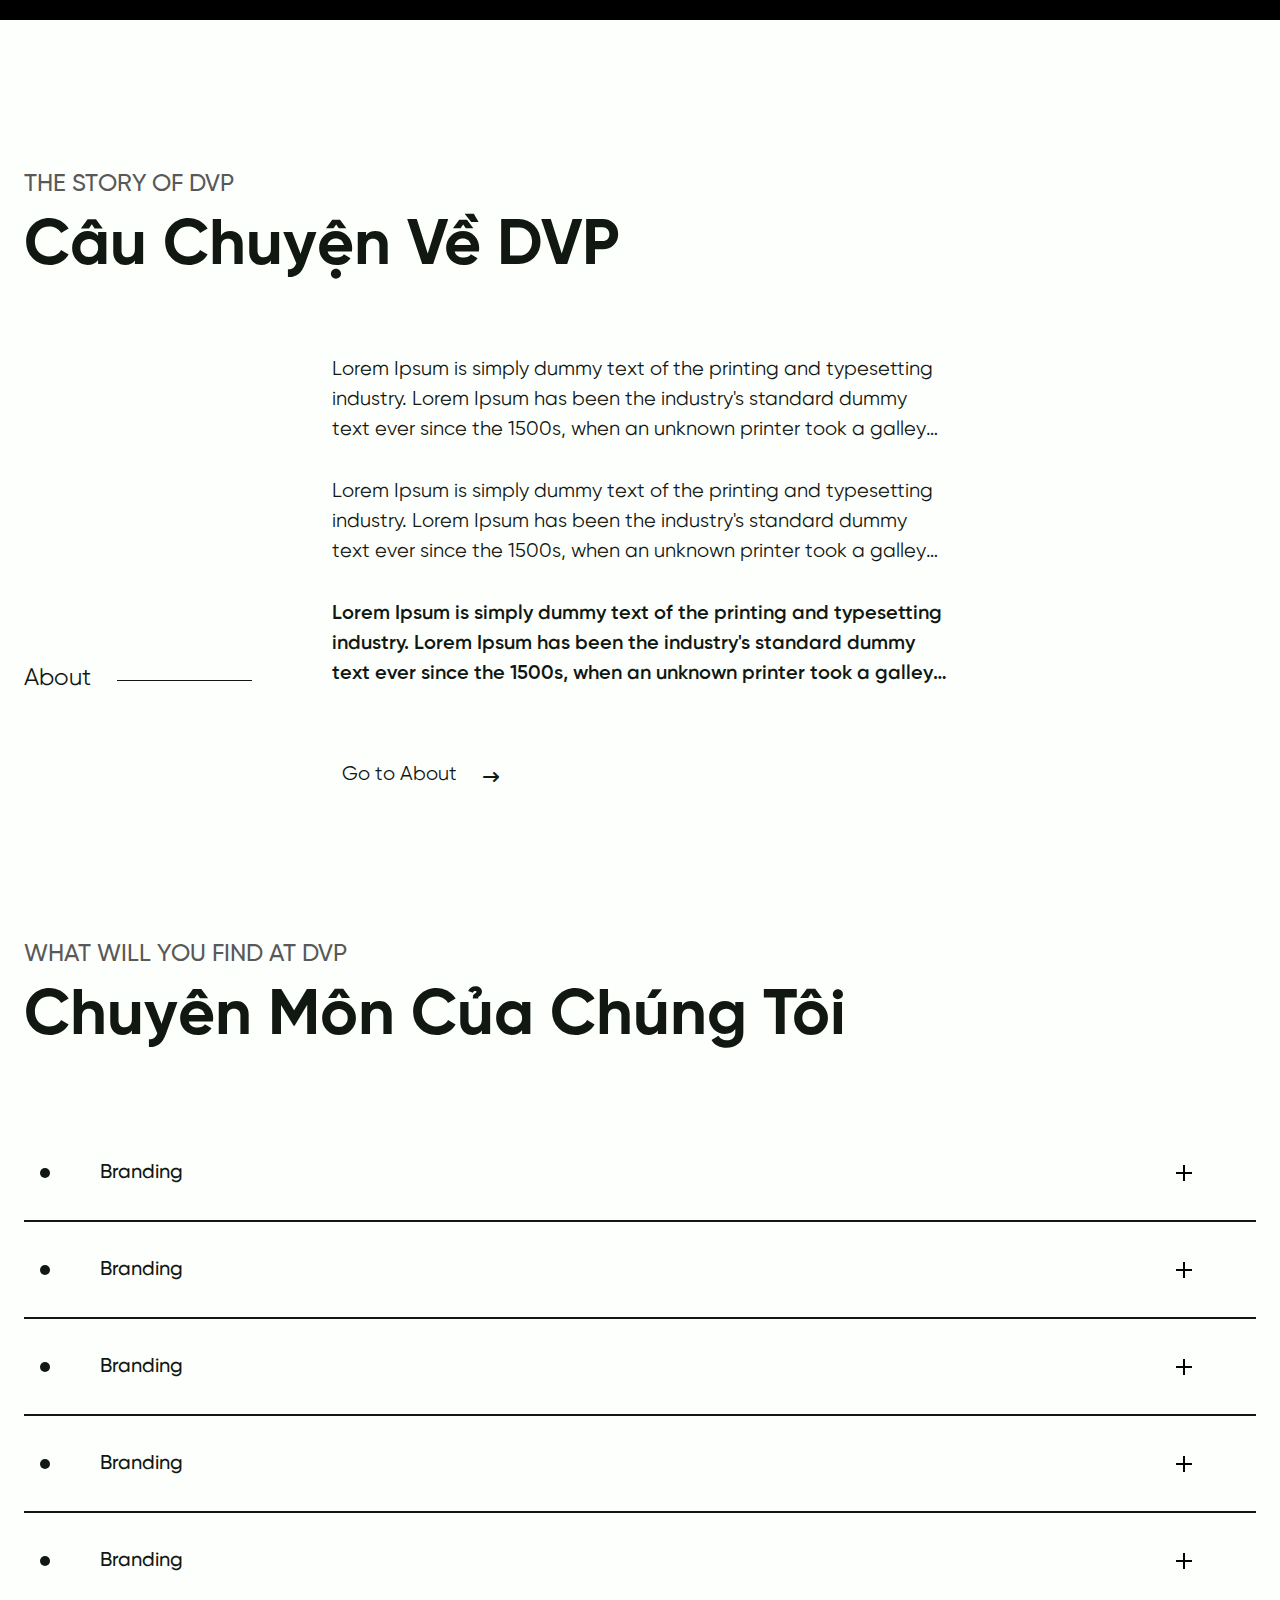
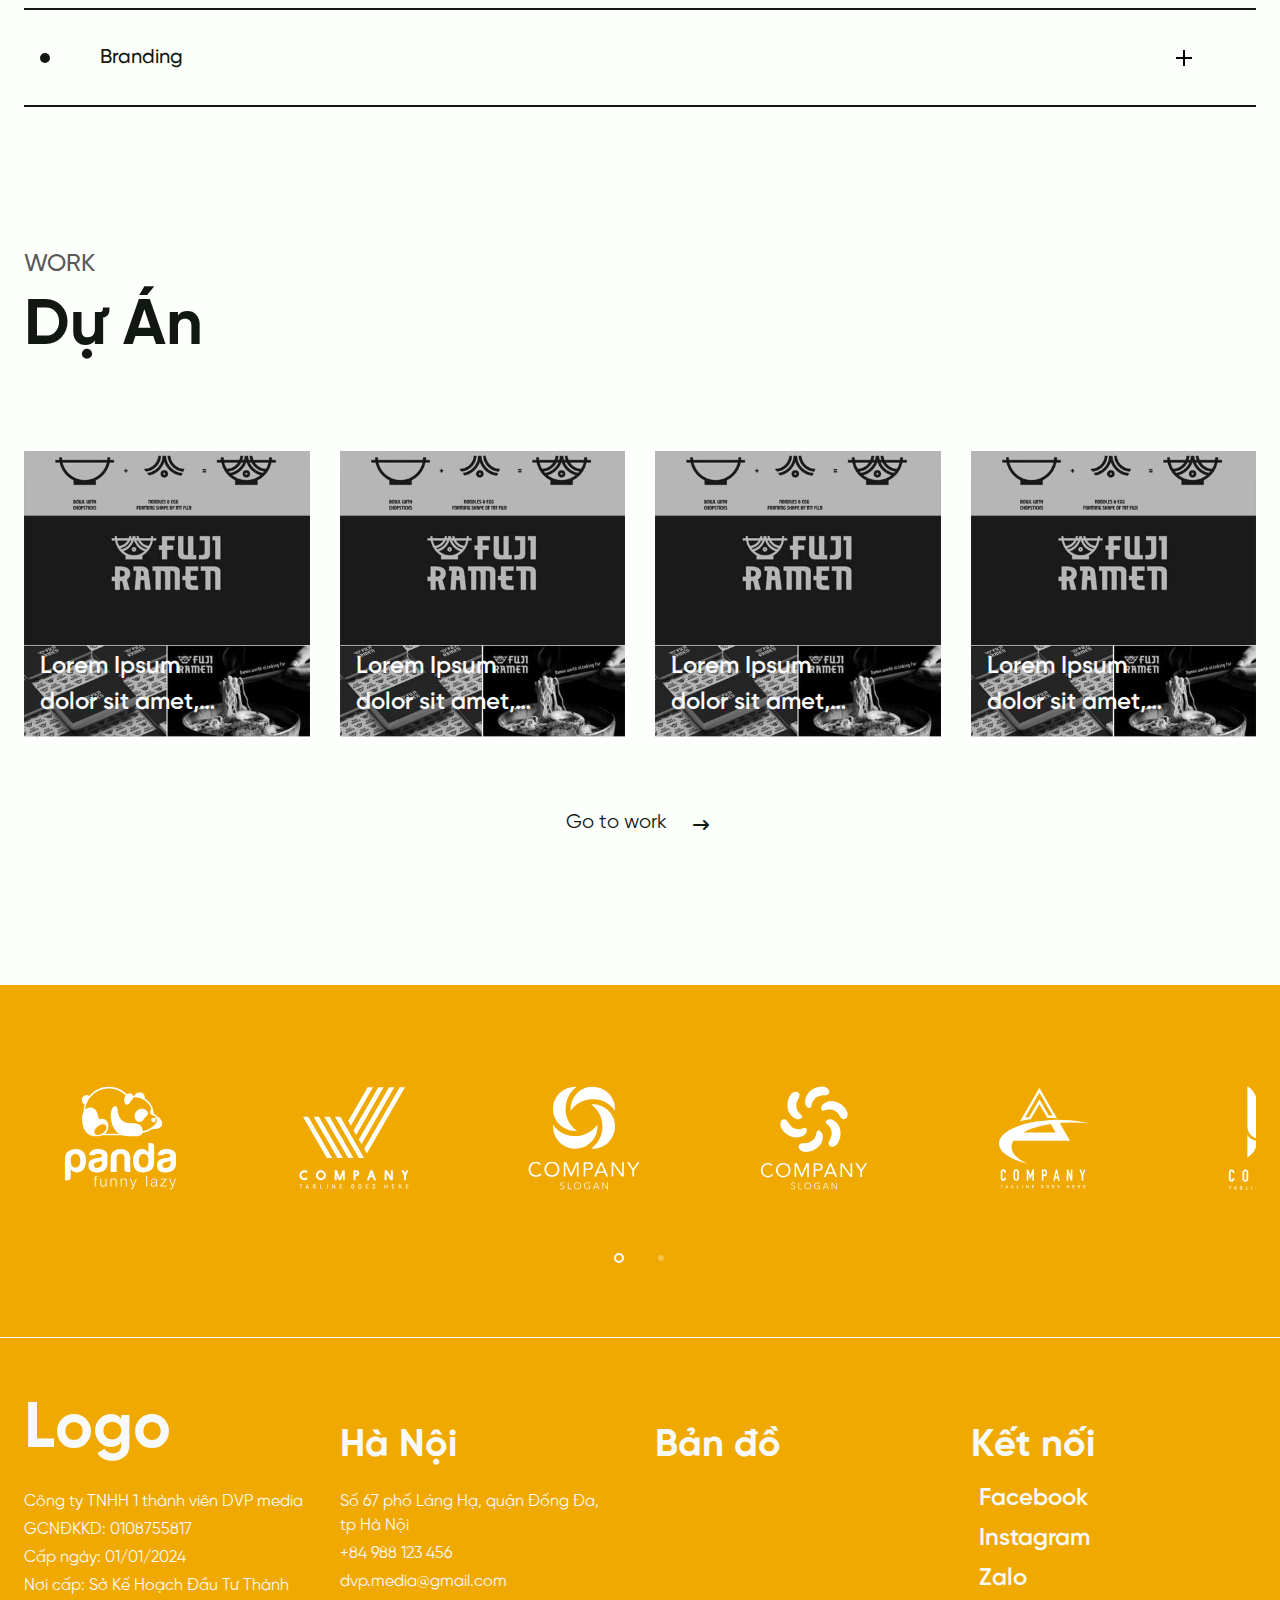
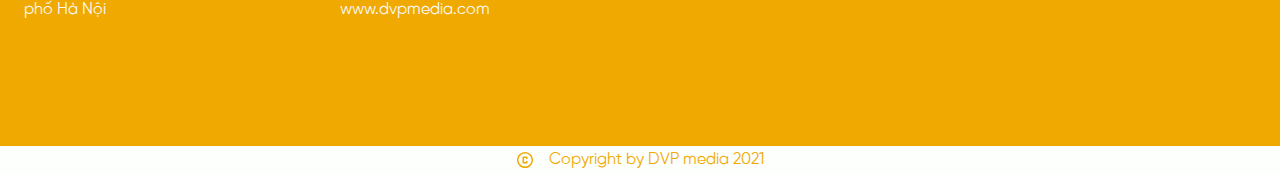
==== commit 00e87922: "fommat code" ====
--- a/template/index.html
+++ b/template/index.html
@@ -56,13 +56,13 @@
 
         <div class="banner__text">
             <div class="banner__text-top d-flex justify-content-start">
-                <div class="text-stroke">Professional</div>
-                <div class="text-uppercase">Style</div>
+                <div class="text-stroke cursor-default">Professional</div>
+                <div class="text-uppercase cursor-default">Style</div>
             </div>
 
             <div class="banner__text-bot d-flex justify-content-end">
-                <div class="text-uppercase">Design</div>
-                <div class="text-stroke">Creative</div>
+                <div class="text-uppercase cursor-default">Design</div>
+                <div class="text-stroke cursor-default">Creative</div>
             </div>
         </div>
     </div>
@@ -77,19 +77,19 @@
     <!-- Story -->
     <div class="wrapper wrapper-top wrapper-bottom story">
         <div class="wrapper__header">
-            <h4 class="wrapper__header-sub--heading text-uppercase">The story of DVP</h4>
-            <h1 class="wrapper__header-heading text-capitalize">Câu chuyện về DVP</h1>
+            <h4 class="wrapper__header-sub--heading text-uppercase cursor-default">The story of DVP</h4>
+            <h1 class="wrapper__header-heading text-capitalize cursor-default">Câu chuyện về DVP</h1>
         </div>
 
         <div class="story__content rectangle-100 wrapper-flex align-items-end m-0 p-0">
             <div class="rectangle-100 rectangle-pc-25 d-flex align-items-center label">
-                <div class="label__text">About</div>
+                <div class="label__text cursor-default">About</div>
                 <div class="label__icon"></div>
             </div>
 
             <div class="rectangle-100 rectangle-pc-50 p-0 content">
                 <div class="wrapper-flex">
-                    <div class="rectangle-100 content__text">
+                    <div class="rectangle-100 content__text cursor-default">
                         <p>
                             Lorem Ipsum is simply dummy text of the printing and typesetting industry.
                             Lorem Ipsum has been the industry's standard dummy text ever since the 1500s,
@@ -123,7 +123,7 @@
 
     <!-- Expertise -->
     <div class="wrapper wrapper-top wrapper-bottom expertise">
-        <div class="wrapper__header">
+        <div class="wrapper__header cursor-default">
             <h4 class="wrapper__header-sub--heading text-uppercase">What will you find at DVP</h4>
             <h1 class="wrapper__header-heading text-capitalize">Chuyên môn của chúng tôi</h1>
         </div>
@@ -170,7 +170,7 @@
                                 </div>
                             </div>
 
-                            <div class="rectangle-100 rectangle-tab-50 py-0 service__content-text">
+                            <div class="rectangle-100 rectangle-tab-50 py-0 service__content-text cursor-default">
                                 <h6>Logo</h6>
                                 <h6>Ấn phẩm văn phòng</h6>
                                 <h6>Broucher, Cataloge</h6>
@@ -220,7 +220,7 @@
                                 </div>
                             </div>
 
-                            <div class="rectangle-100 rectangle-tab-50 py-0 service__content-text">
+                            <div class="rectangle-100 rectangle-tab-50 py-0 service__content-text cursor-default">
                                 <h6>Logo</h6>
                                 <h6>Ấn phẩm văn phòng</h6>
                                 <h6>Broucher, Cataloge</h6>
@@ -270,7 +270,7 @@
                                 </div>
                             </div>
 
-                            <div class="rectangle-100 rectangle-tab-50 py-0 service__content-text">
+                            <div class="rectangle-100 rectangle-tab-50 py-0 service__content-text cursor-default">
                                 <h6>Logo</h6>
                                 <h6>Ấn phẩm văn phòng</h6>
                                 <h6>Broucher, Cataloge</h6>
@@ -320,7 +320,7 @@
                                 </div>
                             </div>
 
-                            <div class="rectangle-100 rectangle-tab-50 py-0 service__content-text">
+                            <div class="rectangle-100 rectangle-tab-50 py-0 service__content-text cursor-default">
                                 <h6>Logo</h6>
                                 <h6>Ấn phẩm văn phòng</h6>
                                 <h6>Broucher, Cataloge</h6>
@@ -370,7 +370,7 @@
                                 </div>
                             </div>
 
-                            <div class="rectangle-100 rectangle-tab-50 py-0 service__content-text">
+                            <div class="rectangle-100 rectangle-tab-50 py-0 service__content-text cursor-default">
                                 <h6>Logo</h6>
                                 <h6>Ấn phẩm văn phòng</h6>
                                 <h6>Broucher, Cataloge</h6>
@@ -420,7 +420,7 @@
                                 </div>
                             </div>
 
-                            <div class="rectangle-100 rectangle-tab-50 py-0 service__content-text">
+                            <div class="rectangle-100 rectangle-tab-50 py-0 service__content-text cursor-default">
                                 <h6>Logo</h6>
                                 <h6>Ấn phẩm văn phòng</h6>
                                 <h6>Broucher, Cataloge</h6>
@@ -436,7 +436,7 @@
 
     <!-- Work -->
     <div class="wrapper wrapper-top wrapper-bottom work">
-        <div class="wrapper__header">
+        <div class="wrapper__header cursor-default">
             <h4 class="wrapper__header-sub--heading text-uppercase">Work</h4>
             <h1 class="wrapper__header-heading text-capitalize">Dự án</h1>
         </div>
@@ -444,7 +444,8 @@
         <div class="work__content wrapper-flex">
             <div class="rectangle-100 rectangle-tab-50 rectangle-pc-25">
                 <a class="project img-grayscale-hover arrow-right-translate-hover d-block" href="./cataloge.html">
-                    <div class="img-grayscale"><img src="./assets/img/others/ramen.png" alt="black and white image">
+                    <div class="img-grayscale">
+                        <img src="./assets/img/others/ramen.png" alt="black and white image">
                     </div>
 
                     <div class="project__des">
@@ -462,7 +463,8 @@
 
             <div class="rectangle-100 rectangle-tab-50 rectangle-pc-25">
                 <a class="project img-grayscale-hover arrow-right-translate-hover d-block" href="./cataloge.html">
-                    <div class="img-grayscale"><img src="./assets/img/others/ramen.png" alt="black and white image">
+                    <div class="img-grayscale">
+                        <img src="./assets/img/others/ramen.png" alt="black and white image">
                     </div>
 
                     <div class="project__des">
@@ -481,7 +483,8 @@
 
             <div class="rectangle-100 rectangle-tab-50 rectangle-pc-25">
                 <a class="project img-grayscale-hover arrow-right-translate-hover d-block" href="./cataloge.html">
-                    <div class="img-grayscale"><img src="./assets/img/others/ramen.png" alt="black and white image">
+                    <div class="img-grayscale">
+                        <img src="./assets/img/others/ramen.png" alt="black and white image">
                     </div>
 
                     <div class="project__des">
@@ -499,7 +502,8 @@
 
             <div class="rectangle-100 rectangle-tab-50 rectangle-pc-25">
                 <a class="project img-grayscale-hover arrow-right-translate-hover d-block" href="./cataloge.html">
-                    <div class="img-grayscale"><img src="./assets/img/others/ramen.png" alt="black and white image">
+                    <div class="img-grayscale">
+                        <img src="./assets/img/others/ramen.png" alt="black and white image">
                     </div>
 
                     <div class="project__des">
--- a/template/assets/css/base.css
+++ b/template/assets/css/base.css
@@ -2,7 +2,6 @@
     padding: 0;
     margin: 0;
     box-sizing: border-box;
-    cursor: default;
 }
 
 :root {
@@ -52,6 +51,10 @@
     cursor: pointer;
 }
 
+button {
+    cursor: pointer;
+}
+
 ul {
     margin: 0;
     padding: 0;
@@ -71,6 +74,10 @@
     background-color: var(--main-bg-color-100);
 }
 
+.cursor-default {
+    cursor: default;
+}
+
 .wrapper {
     width: 24.375rem;
     max-width: 100%;
@@ -80,6 +87,11 @@
     overflow: hidden;
 }
 
+header .wrapper {
+    width: 100%;
+    max-width: 108.125rem;
+}
+
 .wrapper-flex {
     display: flex;
     flex-wrap: wrap;
@@ -120,34 +132,30 @@
 .rectangle-25 {
     width: 27.5rem;
     max-width: 25%;
+    padding: 0.9375rem;
 }
 
 .rectangle-33 {
     width: 36.666667rem;
     max-width: 33.333333%;
+    padding: 0.9375rem;
 }
 
 .rectangle-50 {
     width: 55rem;
     max-width: 50%;
+    padding: 0.9375rem;
 }
 
 .rectangle-75 {
     width: 82.5rem;
     max-width: 75%;
+    padding: 0.9375rem;
 }
 
 .rectangle-100 {
     width: 110rem;
     max-width: 100%;
-}
-
-.rectangle-0,
-.rectangle-25,
-.rectangle-33,
-.rectangle-50,
-.rectangle-75,
-.rectangle-100 {
     padding: 0.9375rem;
 }
 
@@ -183,17 +191,19 @@
     margin-right: 1.875rem;
 }
 
+/* Responive */
+@media (min-width: 576px) {
+    .wrapper {
+        width: 100%;
+    }
+}
+
 /* Tablet */
-@media (min-width: 576px) {
+@media (min-width: 768px) {
     .wrapper {
         width: 53.125rem;
-        max-width: 100%;
         padding-left: 1.5rem;
         padding-right: 1.5rem;
-    }
-
-    header .wrapper {
-        width: 100%;
     }
 
     .rectangle-tab-0 {
@@ -203,34 +213,30 @@
     .rectangle-tab-25 {
         width: 27.5rem;
         max-width: 25%;
+        padding: 0.9375rem;
     }
 
     .rectangle-tab-33 {
         width: 36.666667rem;
         max-width: 33.333333%;
+        padding: 0.9375rem;
     }
 
     .rectangle-tab-50 {
         width: 55rem;
         max-width: 50%;
+        padding: 0.9375rem;
     }
 
     .rectangle-tab-75 {
         width: 82.5rem;
         max-width: 75%;
+        padding: 0.9375rem;
     }
 
     .rectangle-tab-100 {
         width: 110rem;
         max-width: 100%;
-    }
-
-    .rectangle-tab-0,
-    .rectangle-tab-25,
-    .rectangle-tab-33,
-    .rectangle-tab-50,
-    .rectangle-tab-75,
-    .rectangle-tab-100 {
         padding: 0.9375rem;
     }
 
@@ -254,7 +260,6 @@
 @media (min-width: 1200px) {
     .wrapper {
         width: 108.125rem;
-        max-width: 100%;
         padding-left: 1.5rem;
         padding-right: 1.5rem;
     }
@@ -266,34 +271,30 @@
     .rectangle-pc-25 {
         width: 27.5rem;
         max-width: 25%;
+        padding: 0.9375rem;
     }
 
     .rectangle-pc-33 {
         width: 36.666667rem;
         max-width: 33.333333%;
+        padding: 0.9375rem;
     }
 
     .rectangle-pc-50 {
         width: 55rem;
         max-width: 50%;
+        padding: 0.9375rem;
     }
 
     .rectangle-pc-75 {
         width: 82.5rem;
         max-width: 75%;
+        padding: 0.9375rem;
     }
 
     .rectangle-pc-100 {
         width: 110rem;
         max-width: 100%;
-    }
-
-    .rectangle-pc-0,
-    .rectangle-pc-25,
-    .rectangle-pc-33,
-    .rectangle-pc-50,
-    .rectangle-pc-75,
-    .rectangle-pc-100 {
         padding: 0.9375rem;
     }
 
--- a/template/assets/css/styles.css
+++ b/template/assets/css/styles.css
@@ -81,6 +81,7 @@
     color: var(--bg-light);
     letter-spacing: 2%;
     margin-bottom: 0;
+    cursor: default;
 }
 
 .footer .info .heading {
@@ -89,6 +90,7 @@
     font-family: 'Gilroy-Bold';
     color: var(--bg-light);
     margin-bottom: 0;
+    cursor: default;
 }
 
 .footer .info__content {
@@ -103,6 +105,7 @@
     line-height: 1.5rem;
     color: var(--bg-light);
     margin: 0.25rem 0;
+    cursor: default;
 }
 
 .footer .info__content .text .website-link {
@@ -350,7 +353,6 @@
 
 /* List service */
 .contact .contact__form button.category-service {
-    cursor: pointer;
     width: 100%;
     height: 2rem;
     margin-top: 0.875rem;
@@ -368,7 +370,6 @@
     font-size: var(--fs-small);
     line-height: 1.5rem;
     color: var(--sub-heading-color);
-    cursor: pointer;
 }
 
 .contact .contact__form .category-service .plus-rotate-icon {
@@ -475,7 +476,6 @@
     height: 1.5rem;
     padding: 0.125rem;
     position: relative;
-    cursor: pointer;
 }
 
 .contact .social__link .social__link-icon {
@@ -484,7 +484,6 @@
     left: 0;
     right: 0;
     bottom: 0;
-    cursor: pointer;
     z-index: 2;
     transition: all ease-in-out 0.35s;
     opacity: 0;
@@ -508,45 +507,25 @@
     width: 100%;
     height: 100%;
     vertical-align: middle;
-    cursor: pointer;
-}
-
+}
+
+/* Responive */
 @media (min-width: 576px) {
-    header .wrapper {
-        height: 6.25rem;
-        padding: 1.25rem 0;
-    }
-}
-
-@media (min-width: 576px) and (max-width: 1199px) {
-    .contact.wrapper {
-        width: 53.125rem;
-        padding: 6.25rem 0;
-        overflow: visible;
-    }
-
-    .contact .quote__heading {
-        display: none;
-    }
-
-    .contact .quote__heading-tab {
-        display: block;
-        margin-bottom: 4.375rem;
-        font-family: 'Gilroy-Bold';
-        font-size: var(--fs-xbold);
-        line-height: 3.5625rem;
-        color: var(--main-black-color-100);
-        text-align: center;
-    }
-
-    .contact .contact__form {
-        padding: 5rem 2.1875rem 2.5rem;
-    }
-}
-
-@media (min-width: 576px) and (max-width: 899px) {
-    .contact.wrapper {
-        padding-left: 1.5rem;
-        padding-right: 1.5rem;
-    }
+    
+}
+
+@media (min-width: 768px) {
+    
+}
+
+@media (min-width: 900px) {
+    
+}
+
+@media (min-width: 1200px) {
+    
+}
+
+@media (min-width: 1778px) {
+    
 }--- a/template/assets/css/animations.css
+++ b/template/assets/css/animations.css
@@ -28,7 +28,6 @@
     background-color: var(--icon-color);
     transition: all ease-in-out 0.35s;
     transform: rotate(-90deg);
-    cursor: pointer;
     margin: 0 !important;
     padding: 0 !important;
 }
@@ -41,7 +40,6 @@
     height: var(--height);
     background-color: var(--icon-color);
     transition: all ease-in-out 0.35s;
-    cursor: pointer;
     margin: 0 !important;
     padding: 0 !important;
 }
@@ -84,7 +82,6 @@
     background-color: var(--main-black-color-100);
     border-radius: 50%;
     transition: all ease-in-out 0.35s;
-    cursor: pointer;
 }
 
 .circle-rotate-icon-active .circle-rotate-icon .circle-icon {
@@ -179,7 +176,6 @@
     line-height: 1.5rem;
     color: var(--main-black-color-100);
     transition: all ease-in-out 0.25s;
-    cursor: pointer;
 }
 
 .arrow-right-link .arrow-right-link__icon {
@@ -187,7 +183,6 @@
     padding-top: 0.875rem;
     color: var(--main-black-color-100);
     transition: all ease-in-out 0.25s;
-    cursor: pointer;
 }
 
 .arrow-right-link:hover .arrow-right-link__text {
@@ -224,7 +219,6 @@
     height: 2px;
     background-color: var(--bg-light);
     transition: all ease-in-out 0.35s;
-    cursor: pointer;
 }
 
 .arrow-right-translate .arrow-right-translate__right {
@@ -238,7 +232,6 @@
     color: var(--bg-light);
     opacity: 0;
     transition: all ease-in-out 0.35s;
-    cursor: pointer;
 }
 
 .arrow-right-translate-hover:hover .arrow-right-translate .arrow-right-translate__line {
@@ -295,7 +288,6 @@
     box-shadow: none;
     height: 5.9375rem;
     padding: 0;
-    cursor: pointer;
 }
 
 .accordion .accordion-item .accordion-button::after {
@@ -305,13 +297,11 @@
 .accordion .accordion-item .accordion-button .accordion-button__left {
     padding-left: 1rem;
     padding-right: 2.5rem;
-    cursor: pointer;
 }
 
 .accordion .accordion-item .accordion-button .accordion-button__title {
     flex: 1;
     padding: 0 0.625rem;
-    cursor: pointer;
 }
 
 .accordion .accordion-item .accordion-button .accordion-button__title h4 {
@@ -320,7 +310,6 @@
     line-height: 1.875rem;
     color: var(--main-black-color-100);
     transition: all ease-in-out 0.25s;
-    cursor: pointer;
     width: fit-content;
 }
 
@@ -331,7 +320,6 @@
 .accordion .accordion-item .accordion-button .accordion-button__right {
     padding-right: 4rem;
     height: 1.0625rem;
-    cursor: pointer;
 }
 
 .accordion .accordion-item .accordion-body {
--- a/template/assets/css/home.css
+++ b/template/assets/css/home.css
@@ -123,7 +123,6 @@
     font-size: var(--fs-bold);
     line-height: 2.25rem;
     transition: all ease-in-out 0.35s;
-    cursor: pointer;
     overflow: hidden;
     text-overflow: ellipsis;
     display: -webkit-box;
@@ -157,43 +156,23 @@
     margin-right: 1.875rem;
 }
 
-@media (min-width: 768px) and (max-width: 1199px) {
-
-    /* Story */
-    .story .story__content .label {
-        width: 100%;
-        max-width: 100%;
-        padding-bottom: 3.125rem;
-    }
-
-    /* Partners */
-    .partners .wrapper {
-        width: 45rem;
-        padding: 3.4375rem 0;
-    }
-
-    .partners .scroll-wrapper .scroll-wrapper__content-item img:first-child {
-        margin-bottom: 1.875rem;
-        margin-right: 0;
-    }
-
-    .partners .scroll-wrapper .scroll-wrapper__content-item {
-        flex-direction: column;
-        margin-left: 1.875rem;
-    }
+/* Responive */
+@media (min-width: 576px) {
+    
 }
 
-@media (max-width: 898px) {
+@media (min-width: 768px) {
 
-    .banner .banner__text .banner__text-bot,
-    .banner .banner__text .banner__text-top {
-        flex-direction: column;
-        align-items: center;
-        padding: 0;
-    }
+}
 
-    .banner .banner__text .banner__text-top .text-stroke,
-    .banner .banner__text .banner__text-bot .text-uppercase {
-        margin-right: 0;
-    }
+@media (min-width: 900px) {
+    
+}
+
+@media (min-width: 1200px) {
+    
+}
+
+@media (min-width: 1778px) {
+    
 }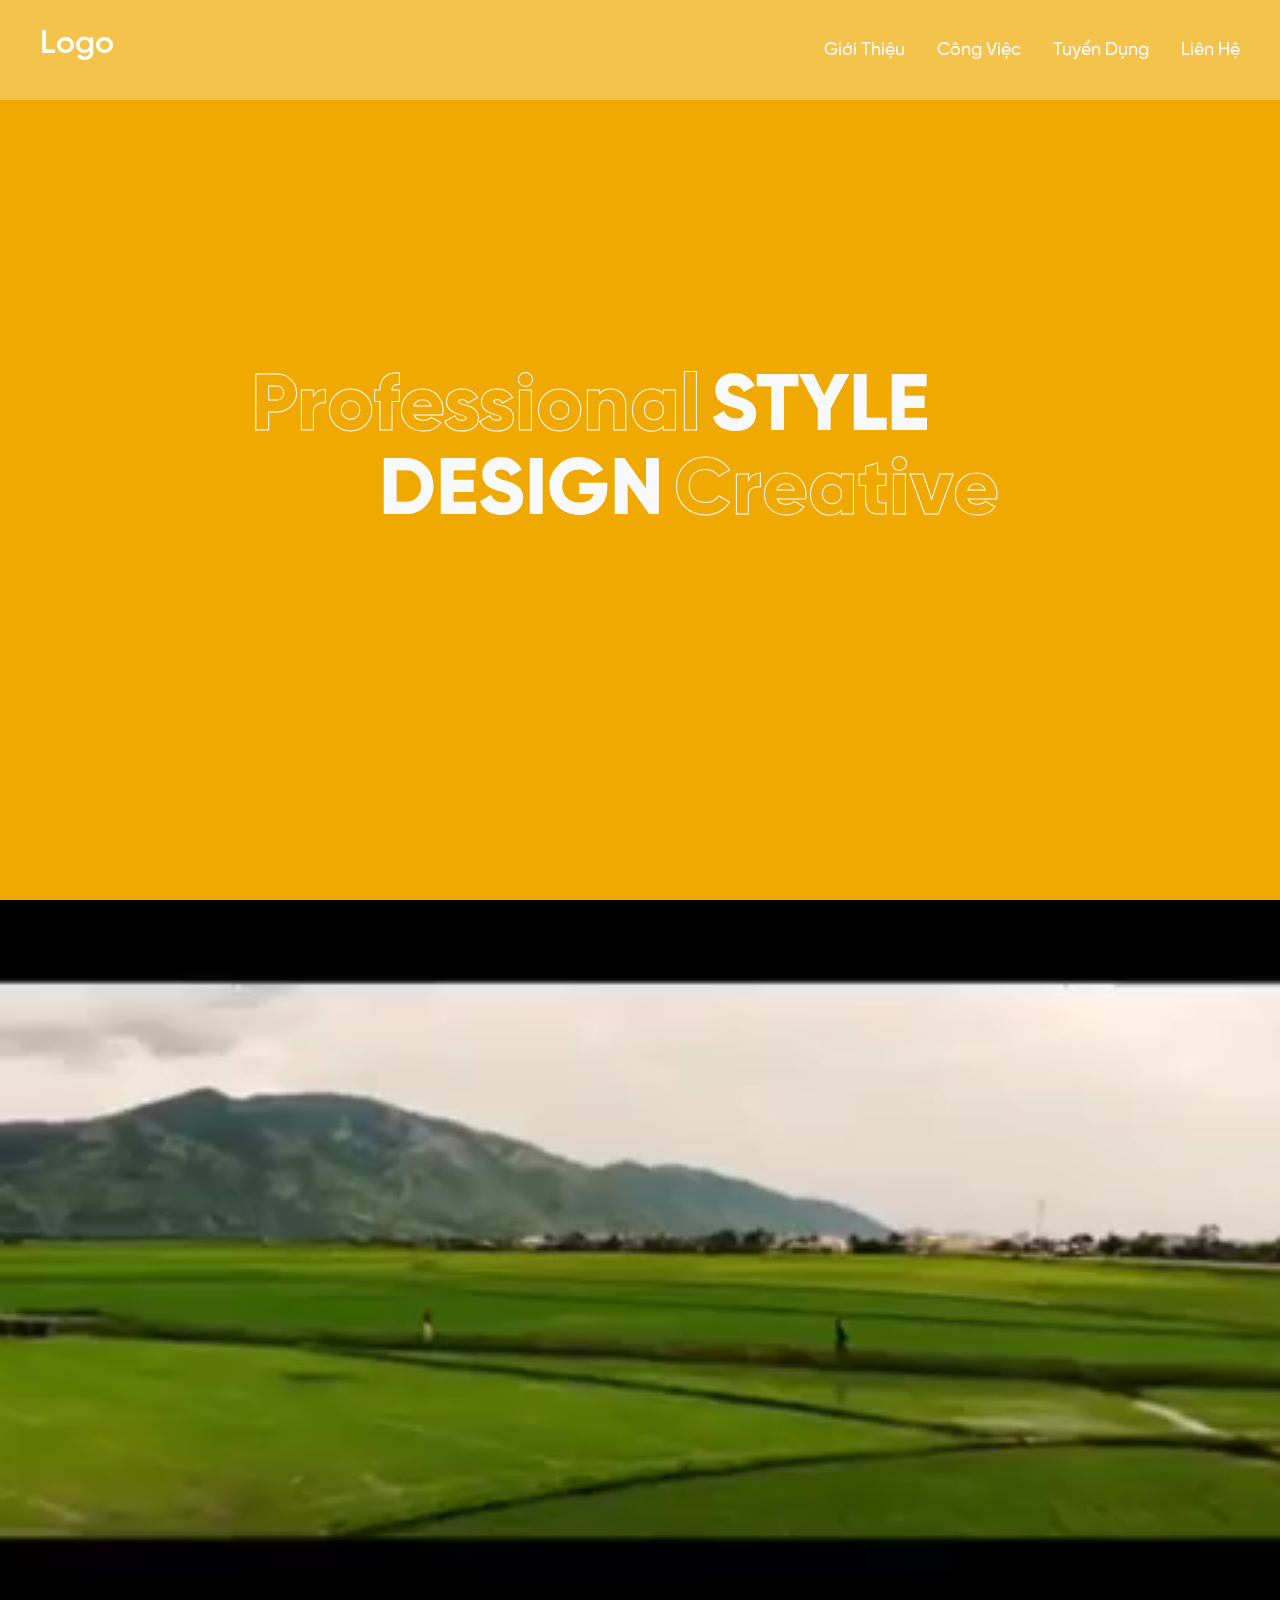
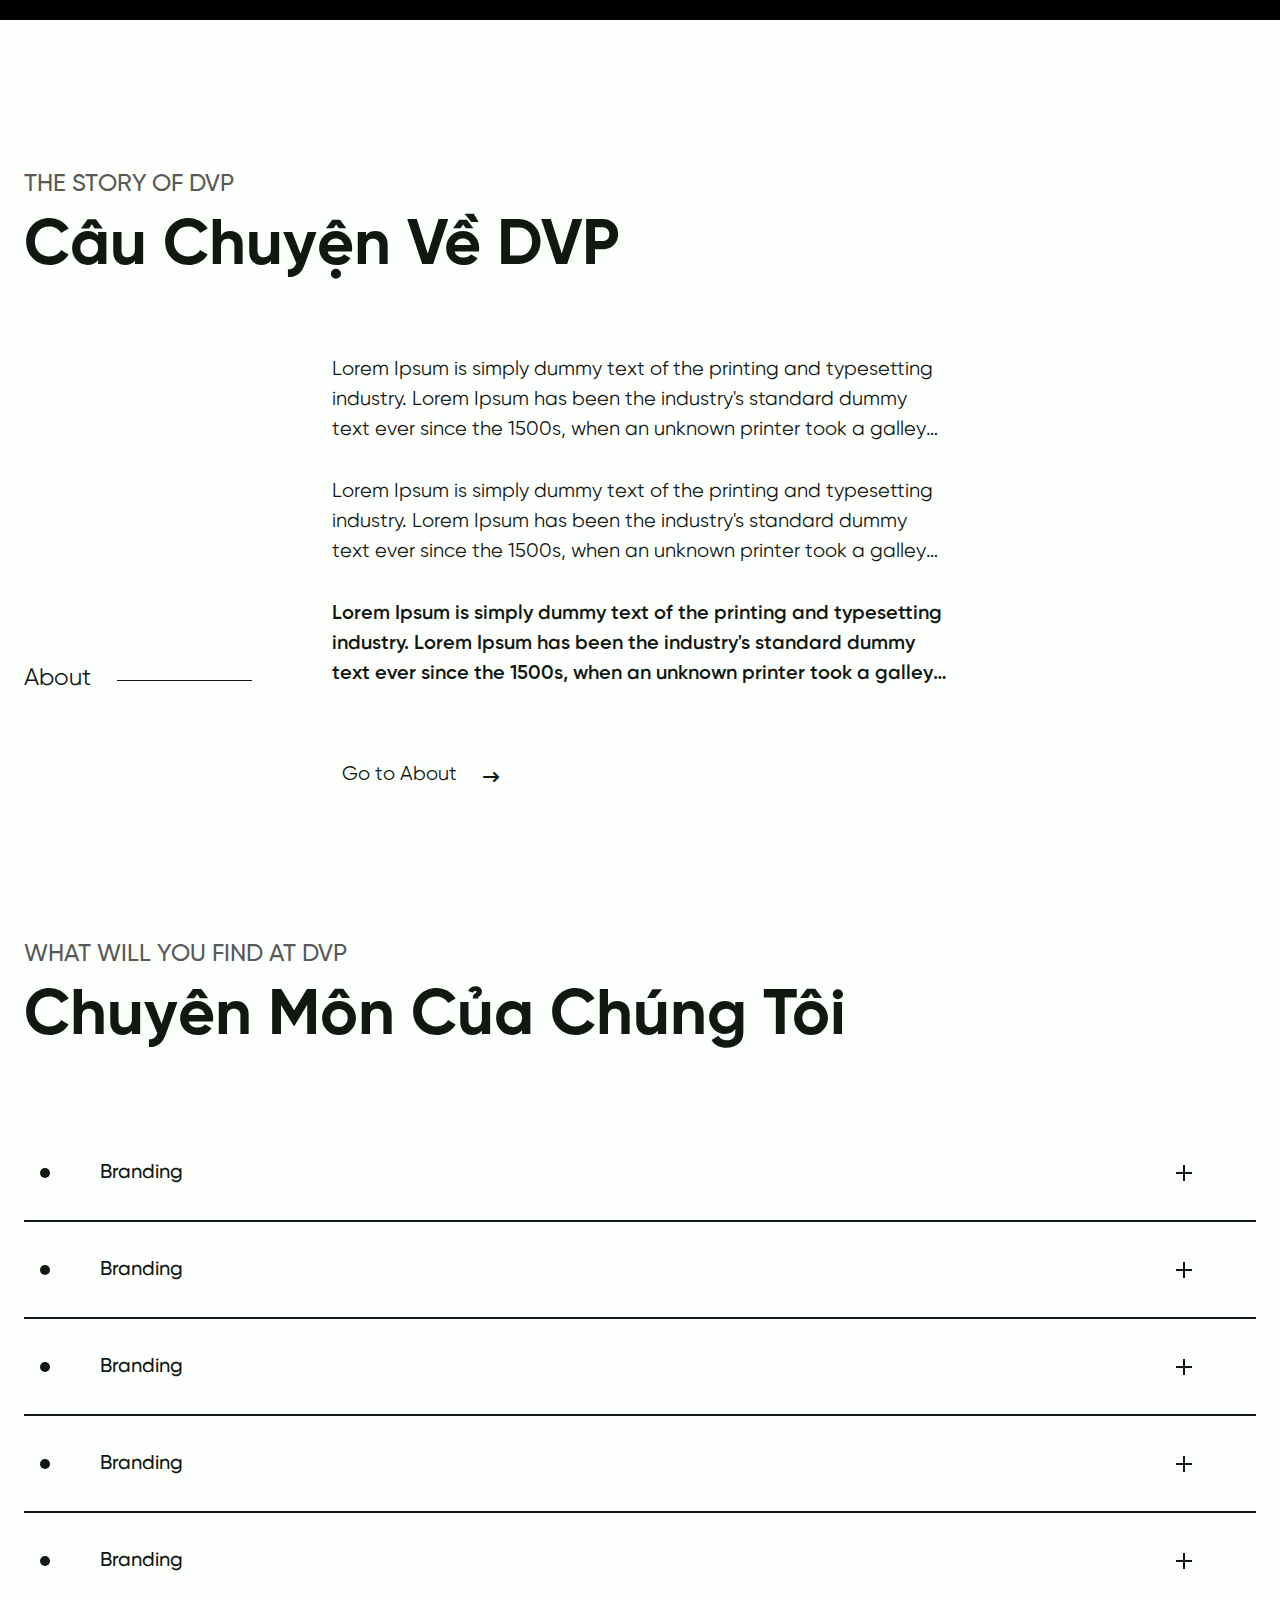
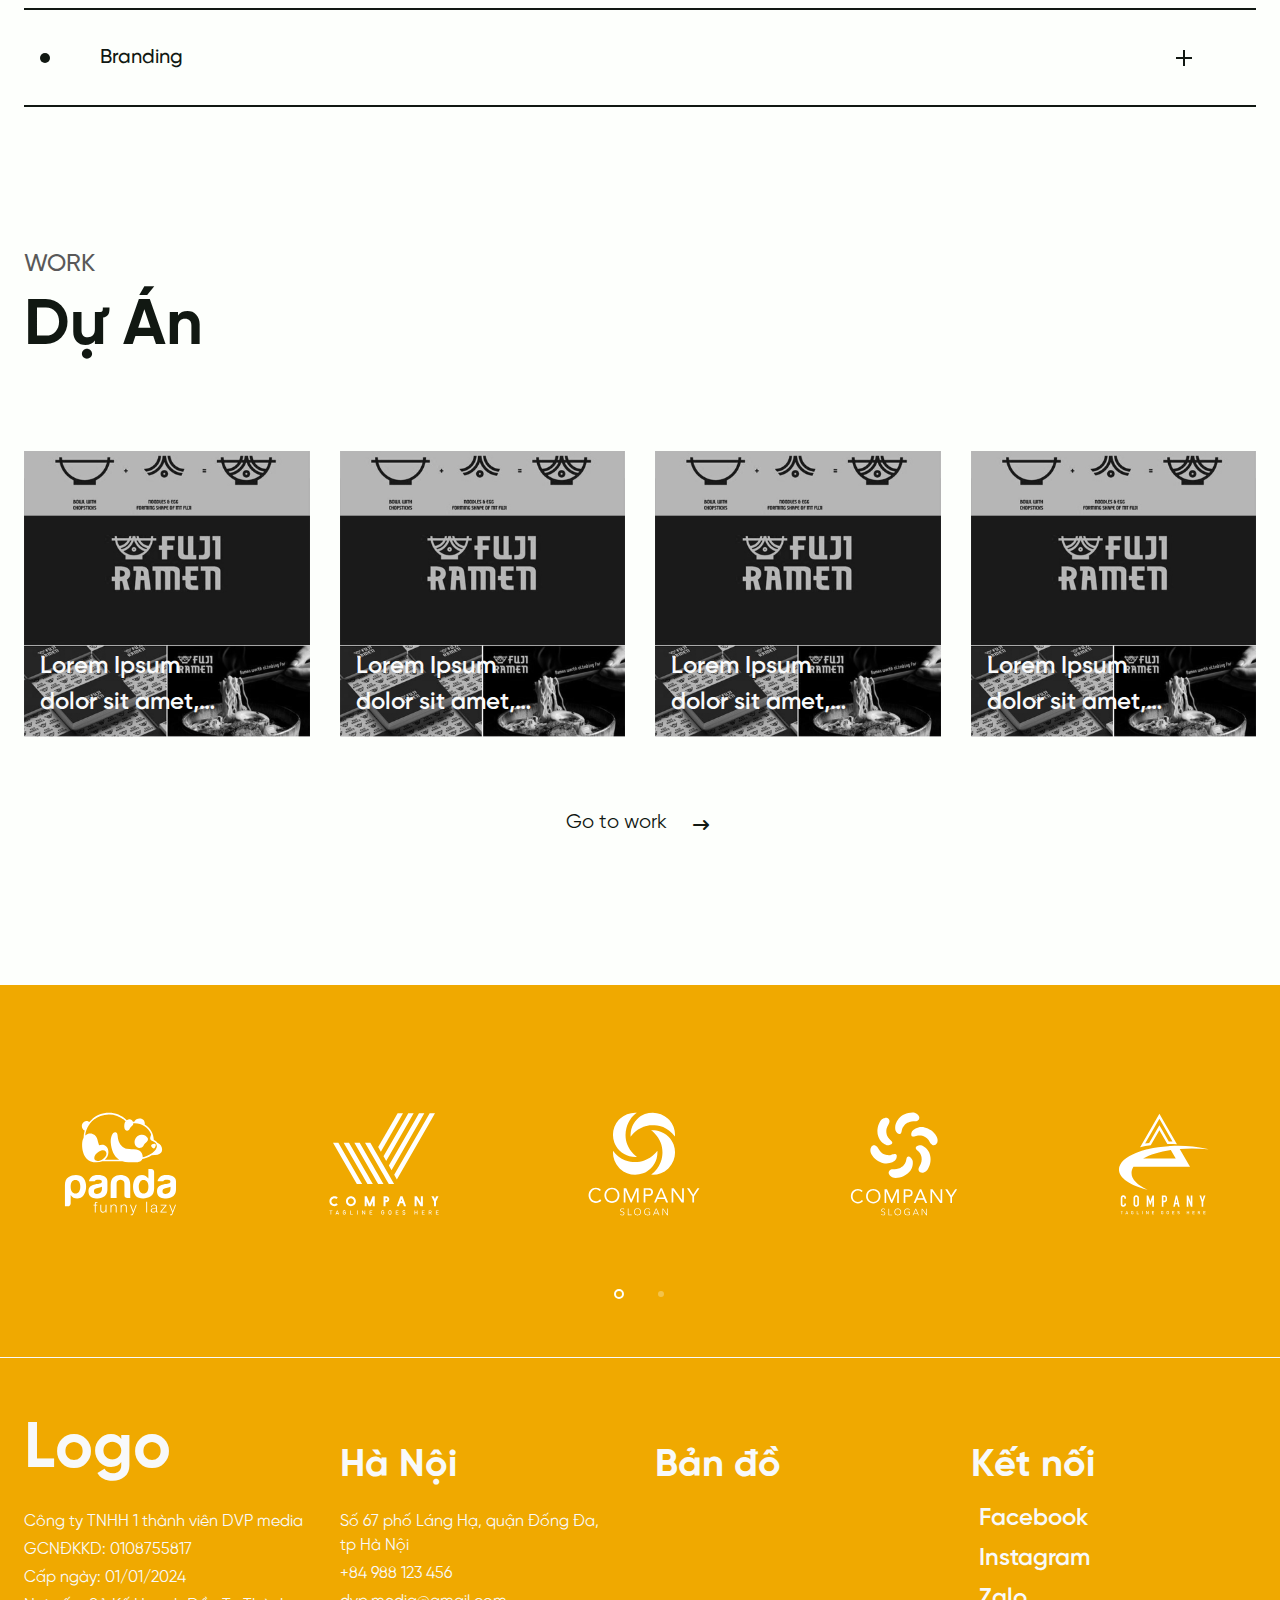
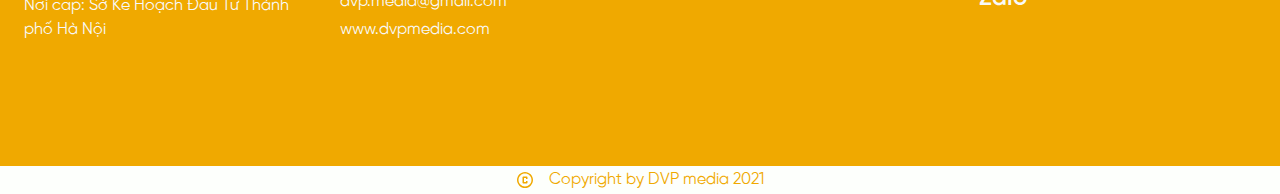
==== commit 00872ee2: "add responsive mobile for homepage" ====
--- a/template/index.html
+++ b/template/index.html
@@ -109,7 +109,7 @@
                         </p>
                     </div>
 
-                    <div class="rectangle-100 content__link">
+                    <div class="rectangle-100 content__link pt-0">
                         <a class="arrow-right-link" href="./about.html">
                             <div class="arrow-right-link__text">Go to About</div>
                             <i class="arrow-right-link__icon fa-solid fa-arrow-right-long"></i>
@@ -564,7 +564,7 @@
                 </div>
             </div>
 
-            <div class="dosts">
+            <div class="dots">
                 <div class="dot active"></div>
                 <div class="dot"></div>
             </div>
--- a/template/assets/css/base.css
+++ b/template/assets/css/base.css
@@ -99,30 +99,30 @@
 }
 
 .wrapper.wrapper-top {
-    margin-top: 8.75rem;
+    margin-top: 5rem;
 }
 
 .wrapper.wrapper-bottom {
-    margin-bottom: 8.75rem;
+    margin-bottom: 5rem;
 }
 
 .wrapper .wrapper__header {
-    margin-bottom: 4rem;
+    margin-bottom: 2rem;
 }
 
 .wrapper .wrapper__header .wrapper__header-heading {
     font-family: 'Gilroy-Bold';
-    font-size: var(--fs-large);
-    line-height: 5.5rem;
+    font-size: var(--fs-semi-bold);
+    line-height: 2.25rem;
     color: var(--main-black-color-100);
 }
 
 .wrapper .wrapper__header .wrapper__header-sub--heading {
-    height: 2.25rem;
     font-family: 'Gilroy-Medium';
-    font-size: var(--fs-bold);
-    line-height: 2.25rem;
-    color: var(--sub-heading-color);
+    font-size: var(--fs-semi-small);
+    line-height: 1rem;
+    color: var(--main-black-color-100);
+    margin-bottom: 0.25rem;
 }
 
 .rectangle-0 {
@@ -194,7 +194,9 @@
 /* Responive */
 @media (min-width: 576px) {
     .wrapper {
-        width: 100%;
+        width: 36rem;
+        padding-left: 1rem;
+        padding-right: 1rem;
     }
 }
 
@@ -206,6 +208,30 @@
         padding-right: 1.5rem;
     }
 
+    .wrapper.wrapper-top {
+        margin-top: 8.75rem;
+    }
+    
+    .wrapper.wrapper-bottom {
+        margin-bottom: 8.75rem;
+    }
+
+    .wrapper .wrapper__header {
+        margin-bottom: 4rem;
+    }
+
+    .wrapper .wrapper__header .wrapper__header-sub--heading {
+        font-size: var(--fs-bold);
+        line-height: 2.25rem;
+        color: var(--sub-heading-color);
+        margin-bottom: 0;
+    }
+
+    .wrapper .wrapper__header .wrapper__header-heading {
+        font-size: var(--fs-large);
+        line-height: 5.5rem;
+    }
+
     .rectangle-tab-0 {
         width: 0;
     }
--- a/template/assets/css/styles.css
+++ b/template/assets/css/styles.css
@@ -14,8 +14,8 @@
 
 header .header__logo {
     font-family: 'Gilroy-SemiBold';
-    font-size: var(--fs-semi-bold);
-    color: var(--main-bg-color-100);
+    font-size: var(--fs-normal);
+    color: var(--bg-light);
     width: fit-content;
     height: 100%;
     padding: 0 1rem;
@@ -176,6 +176,10 @@
     padding-top: 2.9375rem;
 }
 
+.footer .location {
+    display: none;
+}
+
 .copyright {
     width: 100%;
     height: 1.75rem;
@@ -196,7 +200,6 @@
     line-height: 1.75rem;
     color: var(--main-yellow-color-100);
 }
-
 /* End: Footer */
 
 /* Banner */
@@ -240,22 +243,18 @@
     left: 50%;
     z-index: 11;
     transform: translate(-50%, -50%);
-    font-family: 'Gilroy-XBold';
-    font-size: var(--fs-xlarge);
-    color: var(--bg-light);
-    line-height: 5rem;
 }
 
 .banner .banner__text .text-stroke {
-    font-family: 'Gilroy-XBold';
-    font-size: var(--fs-xlarge);
+    font-family: 'Gilroy-SemiBold';
+    font-size: 3.75rem;
     line-height: 5.25rem;
 }
 
 .banner .banner__text .text-uppercase,
 .banner .banner__text .text-capitalize:not(.text-stroke) {
     font-family: 'Gilroy-XBold';
-    font-size: var(--fs-xlarge);
+    font-size: 3.75rem;
     line-height: 5rem;
     color: var(--bg-light);
 }
@@ -515,7 +514,31 @@
 }
 
 @media (min-width: 768px) {
-    
+    header .wrapper {
+        height: 6.25rem;
+    }
+
+    header .header__logo {
+        font-size: var(--fs-semi-bold);
+        color: var(--main-bg-color-100);
+        padding: 1.25rem 1rem;
+    }
+
+    .banner .banner__text .text-stroke {
+        font-family: 'Gilroy-XBold';
+        font-size: var(--fs-xlarge);
+        line-height: 5.25rem;
+    }
+
+    .banner .banner__text .text-uppercase,
+    .banner .banner__text .text-capitalize:not(.text-stroke) {
+        font-size: var(--fs-xlarge);
+        line-height: 5rem;
+    }
+
+    .footer .location {
+        display: block;
+    }
 }
 
 @media (min-width: 900px) {
--- a/template/assets/css/animations.css
+++ b/template/assets/css/animations.css
@@ -12,8 +12,8 @@
     height: 16px;
     margin-top: 1px;
     background-color: transparent;
-    --icon-color: #000;
-    --width: 16px;
+    --icon-color: var(--main-black-color-100);
+    --width: 14px;
     --height: 2px;
     --translate: calc(0.25 * var(--width) - 0.25 * var(--height));
     cursor: pointer;
@@ -172,7 +172,7 @@
 .arrow-right-link .arrow-right-link__text {
     padding: 0.625rem;
     font-family: 'Gilroy-Regular';
-    font-size: var(--fs-medium);
+    font-size: var(--fs-small);
     line-height: 1.5rem;
     color: var(--main-black-color-100);
     transition: all ease-in-out 0.25s;
@@ -286,7 +286,7 @@
 .accordion .accordion-item .accordion-button {
     background-color: transparent;
     box-shadow: none;
-    height: 5.9375rem;
+    height: 5rem;
     padding: 0;
 }
 
@@ -305,8 +305,8 @@
 }
 
 .accordion .accordion-item .accordion-button .accordion-button__title h4 {
-    font-family: 'Gilroy-Medium';
-    font-size: var(--fs-medium);
+    font-family: 'Gilroy-SemiBold';
+    font-size: var(--fs-xsmall);
     line-height: 1.875rem;
     color: var(--main-black-color-100);
     transition: all ease-in-out 0.25s;
@@ -318,7 +318,7 @@
 }
 
 .accordion .accordion-item .accordion-button .accordion-button__right {
-    padding-right: 4rem;
+    padding-right: 1rem;
     height: 1.0625rem;
 }
 
@@ -337,7 +337,7 @@
                 </div>
             </div>
 
-            <div class="dosts">
+            <div class="dots">
                 <div class="dot"></div>
                 <div class="dot"></div>
             </div>
@@ -346,14 +346,11 @@
 */
 .partners {
     background-color: var(--main-yellow-color-100);
-    padding: 3rem 0 4rem;
 }
 
 .scroll-wrapper {
     width: 100%;
     overflow: auto;
-    padding-top: 2.8125rem;
-    padding-bottom: 2.8125rem;
 }
 
 /* Hide scrollbar */
@@ -380,27 +377,17 @@
 .scroll-wrapper .scroll-wrapper__content .scroll-wrapper__content-item {
     flex: 0 0 auto;
     width: fit-content;
-    margin: 0 1.875rem;
-    display: inline-block;
-}
-
-.scroll-wrapper .scroll-wrapper__content .scroll-wrapper__content-item:first-child {
-    margin-left: 0;
-}
-
-.scroll-wrapper .scroll-wrapper__content .scroll-wrapper__content-item:last-child {
-    margin-right: 0;
 }
 
 .scroll-wrapper .scroll-wrapper__content .scroll-wrapper__content-item img {
-    width: 12.5rem;
-    height: 7.5rem;
+    width: 100%;
+    aspect-ratio: 5/3;
     vertical-align: middle;
     pointer-events: none;
     user-select: none;
 }
 
-.dosts {
+.dots {
     width: 100%;
     display: flex;
     align-items: center;
@@ -408,7 +395,7 @@
     padding: 10px 0;
 }
 
-.dosts .dot {
+.dots .dot {
     margin: 0 16px;
     width: 10px;
     height: 10px;
@@ -419,12 +406,52 @@
     cursor: pointer;
 }
 
-.dosts .dot.active {
+.dots .dot.active {
     border: 2px solid var(--main-bg-color-100);
     background-color: transparent;
 }
 
-.dosts .dot:not(.active):hover {
+.dots .dot:not(.active):hover {
     background-color: var(--main-bg-color-100);
 }
-/* End: Animation scroll */+/* End: Animation scroll */
+
+/* Responive */
+@media (min-width: 576px) {
+    
+}
+
+@media (min-width: 768px) {
+    .plus-rotate-icon {
+        --width: 16px;
+    }
+
+    .arrow-right-link .arrow-right-link__text {
+        font-size: var(--fs-medium);
+    }
+
+    .accordion .accordion-item .accordion-button .accordion-button__right {
+        padding-right: 4rem;
+    }
+
+    .accordion .accordion-item .accordion-button {
+        height: 5.9375rem;
+    }
+
+    .accordion .accordion-item .accordion-button .accordion-button__title h4 {
+        font-family: 'Gilroy-Medium';
+        font-size: var(--fs-medium);
+    }
+}
+
+@media (min-width: 900px) {
+    
+}
+
+@media (min-width: 1200px) {
+    
+}
+
+@media (min-width: 1778px) {
+    
+}
--- a/template/assets/css/home.css
+++ b/template/assets/css/home.css
@@ -1,15 +1,12 @@
 /* Banner */
-.banner .banner__text .banner__text-top {
-    padding-right: 6.25rem;
-}
-
+.banner .banner__text .banner__text-top,
 .banner .banner__text .banner__text-bot {
-    padding-right: 1.875rem;
-}
-
-.banner .banner__text .banner__text-top .text-stroke,
-.banner .banner__text .banner__text-bot .text-uppercase {
-    margin-right: 0.625rem;
+    flex-direction: column;
+    align-items: center;
+}
+
+.banner .banner__text .banner__text-bot .text-stroke {
+    order: -1;
 }
 
 /* Video autoplay */
@@ -27,29 +24,32 @@
 
 /* Story */
 .story .story__content .label {
-    padding: 1.25rem 5rem 6.25rem 0;
+    padding: 0;
+    padding-bottom: 1rem;
 }
 
 .story .story__content .label__text {
-    font-family: 'Gilroy-Regular';
-    font-size: var(--fs-bold);
+    font-family: 'Gilroy-Medium';
+    font-size: var(--fs-normal);
     color: var(--main-black-color-100);
 }
 
 .story .story__content .label__icon {
     width: 12.6875rem;
     height: 0.0625rem;
-    margin-left: 1.625rem;
+    margin-left: 0;
+    margin-right: 1.625rem;
     margin-top: 0.1875rem;
     background-color: var(--main-black-color-100);
+    order: -1;
 }
 
 .story .story__content .content__text p {
     font-family: 'Gilroy-Regular';
-    font-size: var(--fs-medium);
+    font-size: var(--fs-xsmall);
     line-height: 1.875rem;
     color: var(--main-black-color-100);
-    margin-bottom: 2rem;
+    margin-bottom: 1rem;
     overflow: hidden;
     text-overflow: ellipsis;
     display: -webkit-box;
@@ -63,7 +63,7 @@
 }
 
 .story .story__content .content__link {
-    margin-top: 2.125rem;
+    margin-top: 0.875rem;
 }
 
 /* Expertise */
@@ -76,6 +76,7 @@
 
 .expertise .service .service__content-text {
     margin-top: 0.25rem;
+    padding-top: 1rem !important;
 }
 
 .expertise .service .service__content-text h6 {
@@ -148,31 +149,169 @@
 }
 
 /* Partners */
+.partners {
+    padding-top: 2rem;
+    padding-bottom: 1rem;
+}
+
+.partners .wrapper {
+    padding: 0 0.375rem;
+}
+
+.partners .wrapper .scroll-wrapper {
+    margin-bottom: 1rem;
+}
+
 .partners .scroll-wrapper .scroll-wrapper__content-item {
+    flex-direction: column;
+}
+
+.partners .scroll-wrapper .scroll-wrapper__content-item:first-child {
     margin-left: 0;
 }
 
-.partners .scroll-wrapper .scroll-wrapper__content-item img:first-child {
-    margin-right: 1.875rem;
+.partners .scroll-wrapper .scroll-wrapper__content-item:last-child {
+    margin-right: 0;
+}
+
+.partners .scroll-wrapper .scroll-wrapper__content-item img {
+    width: 6.25rem;
+    margin: 0 0.75rem;
+}
+
+.partners .scroll-wrapper .scroll-wrapper__content-item img:nth-child(1) {
+    margin-bottom: 0.75rem;
+}
+
+.partners .scroll-wrapper .scroll-wrapper__content-item img:nth-child(2) {
+    margin-top: 0.75rem;
 }
 
 /* Responive */
 @media (min-width: 576px) {
-    
+    .partners .wrapper {
+        padding: 0 0.9375rem;
+    }
 }
 
 @media (min-width: 768px) {
-
+    .banner .banner__text .banner__text-top {
+        padding-right: 3rem;
+    }
+
+    .banner .banner__text .banner__text-top,
+    .banner .banner__text .banner__text-bot {
+        flex-direction: row;
+    }
+
+    .banner .banner__text .banner__text-top .text-stroke,
+    .banner .banner__text .banner__text-bot .text-uppercase {
+        margin-right: 0.625rem;
+    }
+
+    .banner .banner__text .banner__text-bot .text-stroke {
+        order: 1;
+    }
+
+    .story .story__content .label {
+        padding: 1.25rem 5rem 6.25rem 0;
+    }
+
+    .story .story__content .label__text {
+        font-family: 'Gilroy-Regular';
+        font-size: var(--fs-bold);
+    }
+
+    .story .story__content .label__icon {
+        margin-left: 1.625rem;
+        margin-right: 0;
+        order: 1;
+    }
+
+    .story .story__content .content__text p {
+        font-family: 'Gilroy-Regular';
+        font-size: var(--fs-medium);
+        line-height: 1.875rem;
+        color: var(--main-black-color-100);
+        margin-bottom: 2rem;
+    }
+
+    .story .story__content .content__link {
+        margin-top: 3.0625rem;
+    }
+
+    .expertise .service .service__content-text {
+        padding-top: 0 !important;
+    }
+
+    .partners {
+        padding-top: 4rem;
+        padding-bottom: 3rem;
+    }
+
+    .partners .wrapper {
+        padding: 3.4375rem 4.0625rem 0;
+    }
+
+    .partners .wrapper .dots {
+        margin-top: 3.4375rem;
+    }
+
+    .partners .scroll-wrapper .scroll-wrapper__content-item img {
+        width: 12.5rem;
+        margin: 1.875rem;
+    }
+
+    .partners .scroll-wrapper .scroll-wrapper__content-item:nth-child(1) img {
+        margin-left: 0;
+    }
+
+    .partners .scroll-wrapper .scroll-wrapper__content-item:nth-child(2) img {
+        margin-right: 0;
+    }
+
+    .partners .scroll-wrapper .scroll-wrapper__content-item img:nth-child(1){
+        margin-top: 0;
+    }
+
+    .partners .scroll-wrapper .scroll-wrapper__content-item img:nth-child(2){
+        margin-bottom: 0;
+    }
 }
 
 @media (min-width: 900px) {
-    
+    .banner .banner__text .banner__text-top {
+        padding-right: 6.25rem;
+    }
+
+    .banner .banner__text .banner__text-bot {
+        padding-right: 1.875rem;
+    }
 }
 
 @media (min-width: 1200px) {
-    
+    .partners .wrapper {
+        padding-left: 1.5rem;
+        padding-right: 1.5rem;
+    }
+
+    .partners .scroll-wrapper .scroll-wrapper__content-item {
+        flex-direction: row;
+    }
+
+    .partners .scroll-wrapper .scroll-wrapper__content-item img {
+        margin: 0 !important;
+        margin-right: 3.75rem !important;
+    }
+
+    .partners .scroll-wrapper .scroll-wrapper__content-item:last-child img:last-child{
+        margin-right: 0 !important;
+    }
 }
 
 @media (min-width: 1778px) {
-    
+    .partners .wrapper {
+        padding-left: 0;
+        padding-right: 0;
+    }
 }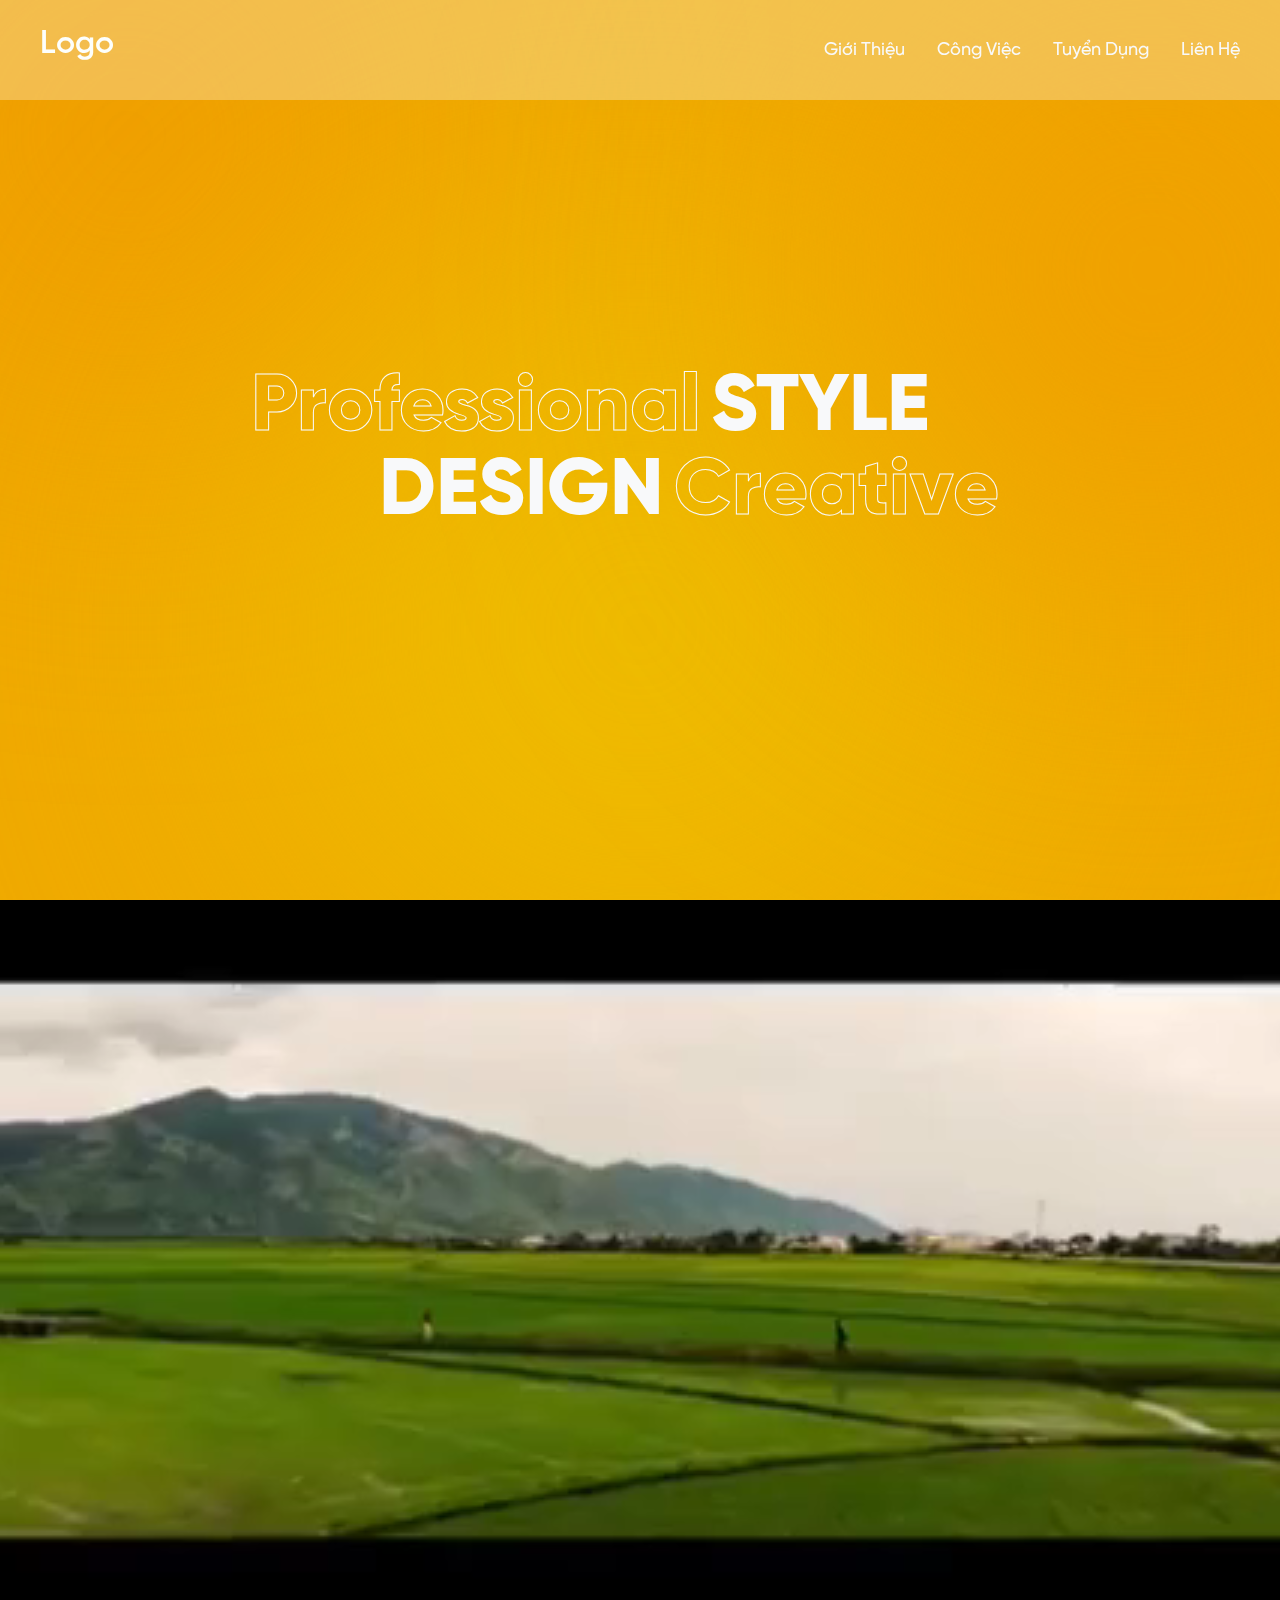
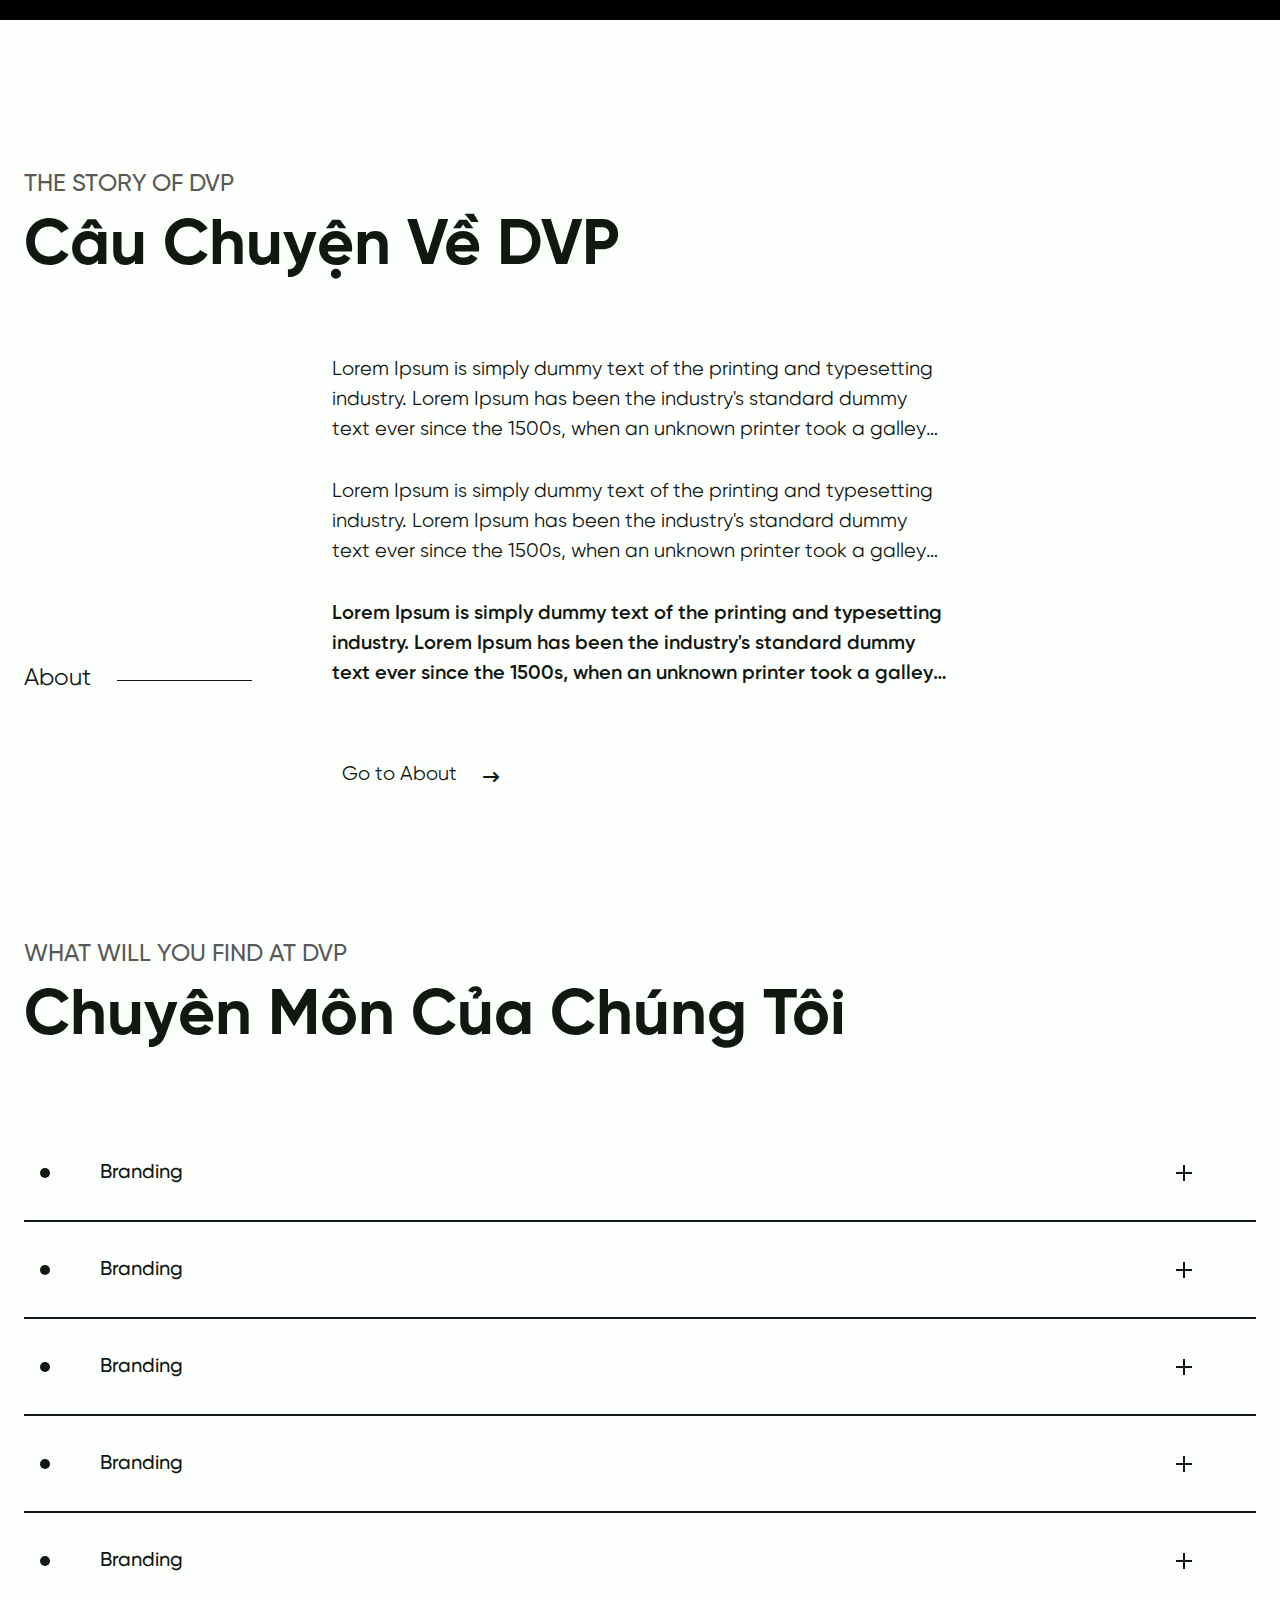
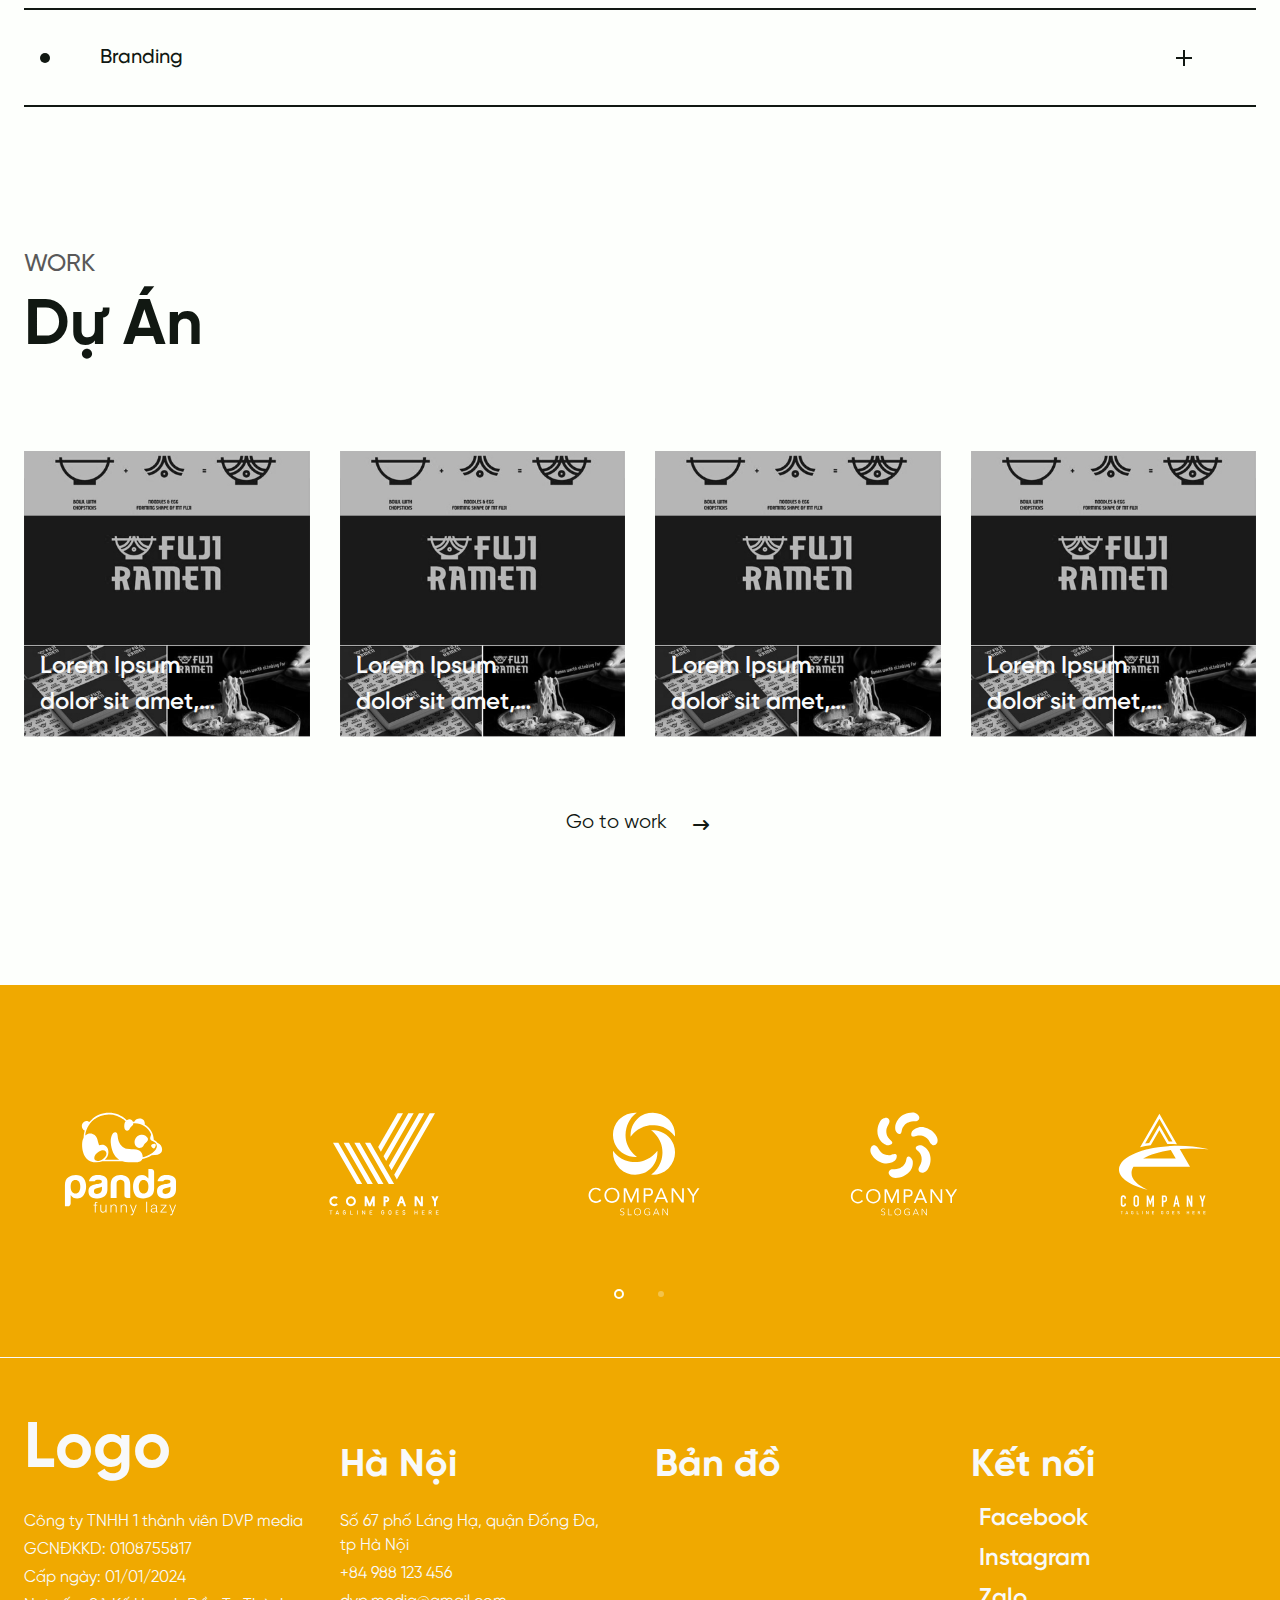
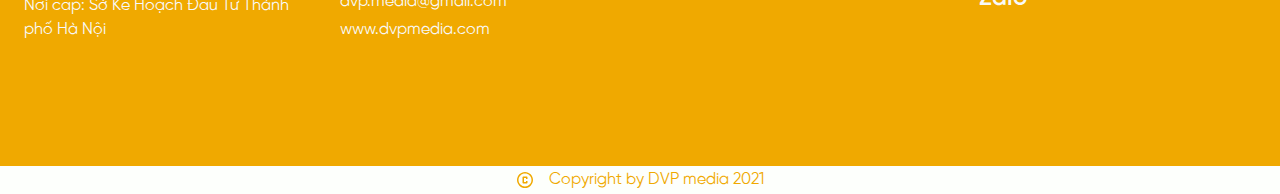
==== commit f44c3338: "add mobile nav" ====
--- a/template/index.html
+++ b/template/index.html
@@ -45,6 +45,34 @@
         </div>
     </header>
     <!-- End: Header navbar -->
+
+    <!-- Navbar mobile -->
+    <nav class="moblie-nav d-md-none">
+        <div class="nav-bg">
+            <svg xmlns="http://www.w3.org/2000/svg" width="360" height="36" viewBox="0 0 360 36" fill="none">
+                <g>
+                    <path fill-rule="evenodd" clip-rule="evenodd" d="M149.639 4.39565C148.757 2.56059 148.315 1.64307 147.824 1.1567C147.353 0.690931 146.977 0.454441 146.353 0.232136C145.702 0 144.859 0 143.174 0H6.44C4.16204 0 3.02306 0 2.1561 0.450346C1.42553 0.829848 0.829848 1.42553 0.450346 2.1561C0 3.02306 0 4.16204 0 6.44V29.56C0 31.838 0 32.9769 0.450346 33.8439C0.829848 34.5745 1.42553 35.1702 2.1561 35.5497C3.02306 36 4.16204 36 6.44001 36H353.56C355.838 36 356.977 36 357.844 35.5497C358.574 35.1702 359.17 34.5745 359.55 33.8439C360 32.9769 360 31.838 360 29.56V6.44C360 4.16204 360 3.02306 359.55 2.1561C359.17 1.42553 358.574 0.829848 357.844 0.450346C356.977 0 355.838 0 353.56 0H215.875C214.232 0 213.411 0 212.771 0.223194C212.159 0.436813 211.787 0.664865 211.319 1.11393C210.83 1.58313 210.381 2.46757 209.481 4.23645C207.949 7.2502 205.923 10.0773 203.403 12.5976L202.598 13.4021C189.741 26.2596 168.894 26.2596 156.037 13.4021C153.338 10.7028 151.205 7.65136 149.639 4.39565Z" fill="#FDFFFC" fill-opacity="0.3"/>
+                </g>
+            </svg>
+        </div>
+
+        <div class="nav d-flex justify-content-between">
+            <div class="nav-button d-flex justify-content-center align-items-center">
+                <img src="./assets/img/others/menu-icon.png" alt="menu-icon">
+            </div>
+
+            <div class="navbar d-flex align-items-center justify-content-around">
+                <div class="navbar__item active"><img src="./assets/img/others/home-icon.png" alt="home-icon"></div>
+                <div class="navbar__item"><img src="./assets/img/others/phone-icon.png" alt="phone-icon"></div>
+            </div>
+
+            <div class="navbar d-flex align-items-center justify-content-around">
+                <div class="navbar__item"><img src="./assets/img/others/message-icon.png" alt="message-icon"></div>
+                <div class="navbar__item"><img src="./assets/img/others/link-icon.png" alt="link-icon"></div>
+            </div>
+        </div>
+    </nav>
+    <!-- End: Navbar mobile -->
 
     <!-- Banner -->
     <div class="banner">
--- a/template/assets/css/base.css
+++ b/template/assets/css/base.css
@@ -5,9 +5,9 @@
 }
 
 :root {
-    --main-yellow-color-10: rgba(240, 169, 0, 0.1);
-    --main-yellow-color-20: rgba(240, 169, 0, 0.2);
+    --main-yellow-color-0: rgba(240, 169, 0, 0);
     --main-yellow-color-30: rgba(240, 169, 0, 0.3);
+    --main-yellow-color-50: rgba(240, 169, 0, 0.5);
     --main-yellow-color-70: rgba(240, 169, 0, 0.7);
     --main-yellow-color-100: #f0a900;
     --main-black-color-10: rgba(17, 24, 18, 0.1);
@@ -108,6 +108,7 @@
 
 .wrapper .wrapper__header {
     margin-bottom: 2rem;
+    cursor: default;
 }
 
 .wrapper .wrapper__header .wrapper__header-heading {
@@ -195,8 +196,8 @@
 @media (min-width: 576px) {
     .wrapper {
         width: 36rem;
-        padding-left: 1rem;
-        padding-right: 1rem;
+        padding-left: 0.9375rem;
+        padding-right: 0.9375rem;
     }
 }
 
--- a/template/assets/css/styles.css
+++ b/template/assets/css/styles.css
@@ -203,46 +203,13 @@
 /* End: Footer */
 
 /* Banner */
-.banner {
-    width: 100%;
-    height: 100vh;
-    position: relative;
-    background-color: var(--main-bg-color-30);
-}
-
-.banner .banner__bg {
-    width: 100%;
-    height: 100%;
-    background-color: var(--main-yellow-color-100);
-    position: absolute;
-    top: 0;
-    left: 0;
-    right: 0;
-    bottom: 0;
-    z-index: 10;
-}
-
-.banner .banner__bg .banner__bg-eclipse1 {
-    position: absolute;
-    z-index: 9;
-}
-
-.banner .banner__bg .banner__bg-eclipse2 {
-    position: absolute;
-    z-index: 9;
-}
-
-.banner .banner__bg .banner__bg-eclipse3 {
-    position: absolute;
-    z-index: 9;
-}
-
 .banner .banner__text {
     position: absolute;
     top: 50%;
     left: 50%;
     z-index: 11;
     transform: translate(-50%, -50%);
+    cursor: default;
 }
 
 .banner .banner__text .text-stroke {
@@ -261,18 +228,16 @@
 
 /* Contact form */
 .contact.wrapper {
-    width: 80.625rem;
-    max-width: 100%;
-    padding: 6.25rem 3.75rem;
-}
-
-.contact .quote__heading-tab {
-    display: none;
-}
-
-.contact .quote {
-    width: 32.5rem;
-    max-width: calc(50% - 0.9375rem);
+    width: 21.875rem;
+    overflow: visible;
+}
+
+.contact .quote__heading-top {
+    margin-bottom: 3rem;
+    font-family: "Gilroy-Bold";
+    font-size: 2.375rem;
+    line-height: 3.5625rem;
+    color: var(--main-black-color-100);
 }
 
 .contact .quote__heading {
@@ -309,12 +274,29 @@
 }
 
 .contact .contact__form {
-    width: 29.25rem;
-    max-width: calc(50% - 0.9375rem);
-    padding: 5rem 4rem 2.5rem;
+    padding: 2rem 1.5rem;
     background-color: #fff;
     box-shadow: 0 0 1.875rem 0.125rem var(--sub-heading-color-20);
     border-radius: 1.5rem;
+}
+
+.contact .contact__form .contact__form-header {
+    margin-bottom: 2rem;
+}
+
+.contact .contact__form .contact__form-header .heading {
+    font-family: 'Gilroy-SemiBold';
+    font-size: var(--fs-normal);
+    line-height: 1.25rem;
+    color: var(--main-black-color-100);
+}
+
+.contact .contact__form .contact__form-header .sub-heading {
+    padding: 0.5rem 2.375rem 0;
+    font-family: 'Gilroy-Regular';
+    font-size: var(--fs-xsmall);
+    line-height: 1rem;
+    color: var(--sub-heading-color);
 }
 
 .contact .contact__form label {
@@ -406,6 +388,7 @@
     border-bottom-left-radius: 0.5rem;
     border-bottom-right-radius: 0.5rem;
     z-index: -1;
+    background-color: var(--main-bg-color-100);
     box-shadow: 0 0 1.25rem 0.125rem var(--sub-heading-color-20);
 }
 
@@ -418,6 +401,7 @@
     overscroll-behavior-y: contain;
 }
 
+/* Custom service scrollbar */
 .contact .contact__form .services::-webkit-scrollbar {
     width: 0.1875rem;
 }
@@ -428,14 +412,9 @@
 }
 
 .contact .contact__form .services::-webkit-scrollbar-thumb {
-    background-color: transparent;
+    background-color: var(--sub-heading-color);
     border-radius: 0.25rem;
 }
-
-.contact .contact__form .services:hover::-webkit-scrollbar-thumb {
-    background-color: var(--sub-heading-color);
-}
-
 /* End: Custom service scrollbar */
 
 .contact .contact__form .services .services__item {
@@ -508,9 +487,101 @@
     vertical-align: middle;
 }
 
+/* Navbar mobile */
+.moblie-nav {
+    width: 100%;
+    position: fixed;
+    bottom: 0;
+    z-index: 1010;
+}
+
+.moblie-nav .nav-bg {
+    width: 100%;
+    height: 2.5rem;
+    overflow: hidden;
+    position: absolute;
+    bottom: 0;
+}
+
+.moblie-nav .nav-bg svg {
+    width: 22.5rem;
+    height: 2.25rem;
+    position: absolute;
+    z-index: -1;
+    left: 50%;
+    bottom: 0;
+    transform: translateX(-50%);
+    backdrop-filter: blur(4px);
+}
+
+.moblie-nav .nav {
+    width: 22.5rem;
+    max-width: 100%;
+    margin: 0 auto;
+    position: relative;
+}
+
+.moblie-nav .nav .nav-button {
+    position: absolute;
+    bottom: 1.25rem;
+    left: 50%;
+    transform: translateX(-50%);
+    width: 3.125rem;
+    height: 3.125rem;
+    background-color: var(--main-bg-color-30);
+    border-radius: 50%;
+    box-shadow: 0 0 1rem 0.125rem var(--sub-heading-color-20);
+    cursor: pointer;
+}
+
+.moblie-nav .nav .nav-button img {
+    width: 1.5rem;
+    height: 1.5rem;
+}
+
+.moblie-nav .nav .navbar {
+    width: calc(50% - 3rem);
+    padding: 0;
+}
+
+.moblie-nav .nav .navbar__item {
+    cursor: pointer;
+    width: 2.25rem;
+    height: 2.25rem;
+    display: flex;
+    align-items: center;
+    justify-content: center;
+    position: relative;
+}
+
+.moblie-nav .nav .navbar__item img {
+    width: 1.5rem;
+    height: 1.5rem;
+}
+
+.moblie-nav .nav .navbar__item.active {
+    background: linear-gradient(-180deg, var(--main-yellow-color-50), var(--main-yellow-color-0));
+}
+
+.moblie-nav .nav .navbar__item.active::after {
+    content: "";
+    display: block;
+    width: 100%;
+    height: 0.125rem;
+    background-color: var(--main-yellow-color-100);
+    position: absolute;
+    top: 0;
+    left: 0;
+    right: 0;
+}
+
+/* End: Navbar mobile */
+
 /* Responive */
 @media (min-width: 576px) {
-    
+    .contact.wrapper {
+        width: 27.5rem;
+    }
 }
 
 @media (min-width: 768px) {
@@ -539,16 +610,62 @@
     .footer .location {
         display: block;
     }
+
+    .contact.wrapper {
+        width: 53.125rem;
+    }
+
+    .contact .contact__form {
+        margin-top: 0.75rem;
+    }
+
+    .contact.wrapper .wrapper-flex .wrapper-flex-item:first-child {
+        padding-right: 0.9375rem !important;
+    }
+
+    .contact.wrapper .wrapper-flex .wrapper-flex-item:last-child {
+        padding-left: 0.9375rem !important;
+    }
 }
 
 @media (min-width: 900px) {
-    
+    .contact .contact__form {
+        margin-top: 0;
+        padding: 5rem 2.1875rem 2.5rem;
+    }
 }
 
 @media (min-width: 1200px) {
-    
+    .contact.wrapper {
+        width: 75rem;
+        padding-top: 6.5rem;
+        padding-bottom: 6.5rem;
+    }
+
+    .contact .quote {
+        max-width: 32.5rem;
+        margin-right: auto;
+    }
+
+    .contact .contact__form {
+        margin-left: auto;
+        max-width: 29.25rem;
+        padding-left: 4rem;
+        padding-right: 4rem;
+    }
+
+    .contact .contact__form .services::-webkit-scrollbar-thumb {
+        background-color: transparent;
+    }
+
+    .contact .contact__form .services:hover::-webkit-scrollbar-thumb {
+        background-color: var(--sub-heading-color);
+    }
 }
 
 @media (min-width: 1778px) {
-    
+    .contact.wrapper {
+        padding-left: 0;
+        padding-right: 0;
+    }
 }--- a/template/assets/css/animations.css
+++ b/template/assets/css/animations.css
@@ -235,11 +235,11 @@
 }
 
 .arrow-right-translate-hover:hover .arrow-right-translate .arrow-right-translate__line {
-    width: calc(100% - 3px);
+    width: calc(100% - 3px) !important;
 }
 
 .arrow-right-translate-hover:hover .arrow-right-translate .arrow-right-translate__right {
-    opacity: 1;
+    opacity: 1 !important;
 }
 /* End: Animation change icon arrow right */
 
@@ -348,22 +348,54 @@
     background-color: var(--main-yellow-color-100);
 }
 
-.scroll-wrapper {
+.partners .scroll-wrapper {
+    margin-bottom: 1rem;
     width: 100%;
     overflow: auto;
 }
 
+.partners .scroll-wrapper .scroll-wrapper__content-item {
+    flex-direction: column;
+    flex: 0 0 auto;
+    width: fit-content;
+}
+
+.partners .scroll-wrapper .scroll-wrapper__content-item img {
+    margin: 0 0.75rem;
+    width: 6.25rem;
+    aspect-ratio: 5/3;
+    vertical-align: middle;
+    pointer-events: none;
+    user-select: none;
+}
+
+.partners .scroll-wrapper .scroll-wrapper__content-item:first-child img {
+    margin-left: 0;
+}
+
+.partners .scroll-wrapper .scroll-wrapper__content-item:last-child img {
+    margin-right: 0;
+}
+
+.partners .scroll-wrapper .scroll-wrapper__content-item img:nth-child(1) {
+    margin-bottom: 0.75rem;
+}
+
+.partners .scroll-wrapper .scroll-wrapper__content-item img:nth-child(2) {
+    margin-top: 0.75rem;
+}
+
 /* Hide scrollbar */
-.scroll-wrapper::-webkit-scrollbar {
+.partners .scroll-wrapper::-webkit-scrollbar {
     display: none;
 }
 
-.scroll-wrapper::-webkit-scrollbar-thumb {
+.partners .scroll-wrapper::-webkit-scrollbar-thumb {
     display: none;
 }
 /* End: Hide scrollbar */
 
-.scroll-wrapper .scroll-wrapper__content {
+.partners .scroll-wrapper .scroll-wrapper__content {
     width: max-content;
     display: flex;
     align-items: center;
@@ -372,19 +404,6 @@
     user-select: none;
     scrollbar-gutter: none;
     transform: translateX(0px);
-}
-
-.scroll-wrapper .scroll-wrapper__content .scroll-wrapper__content-item {
-    flex: 0 0 auto;
-    width: fit-content;
-}
-
-.scroll-wrapper .scroll-wrapper__content .scroll-wrapper__content-item img {
-    width: 100%;
-    aspect-ratio: 5/3;
-    vertical-align: middle;
-    pointer-events: none;
-    user-select: none;
 }
 
 .dots {
@@ -416,9 +435,157 @@
 }
 /* End: Animation scroll */
 
+/* Animation banner color */
+.banner {
+    width: 100%;
+    height: 100vh;
+    position: relative;
+    overflow: hidden;
+    background-color: var(--main-bg-color-30);
+}
+
+.banner .banner__bg {
+    width: 100%;
+    height: 100%;
+    background-color: var(--main-yellow-color-100);
+    position: relative;
+    z-index: 10;
+}
+
+.banner .banner__bg .banner__bg-eclipse1,
+.banner .banner__bg .banner__bg-eclipse2,
+.banner .banner__bg .banner__bg-eclipse3 {
+    filter: blur(200px);
+}
+
+.banner .banner__bg .banner__bg-eclipse1 {
+    width: 150%;
+    aspect-ratio: 1/1;
+    border-radius: 50%;
+    background-color: #eebd00;
+    position: absolute;
+    z-index: 8;
+    transform: translate(-50%, -50%);
+    top: 70%;
+    left: 50%;
+    animation: trans1 ease-in-out 18s forwards infinite;
+}
+
+.banner .banner__bg .banner__bg-eclipse2 {
+    width: 100%;
+    aspect-ratio: 1/1;
+    border-radius: 50%;
+    background-color: #f09e00;
+    position: absolute;
+    z-index: 9;
+    transform: translate(-50%, -50%);
+    top: 30%;
+    left: 90%;
+    animation: trans2 ease-in-out 18s forwards infinite;
+}
+
+.banner .banner__bg .banner__bg-eclipse3 {
+    width: 75%;
+    aspect-ratio: 1/1;
+    border-radius: 50%;
+    background-color: #f09600;
+    position: absolute;
+    z-index: 7;
+    transform: translate(-50%, -50%);
+    top: 15%;
+    left: 10%;
+    animation: trans3 ease-in-out 18s forwards infinite;
+}
+
+@keyframes trans1 {
+    0% {
+        top: 70%;
+        left: 50%;
+    } 20% {
+        top: 40%;
+        left: 15%;
+    } 30% {
+        top: 40%;
+        left: 15%;
+    } 60% {
+        top: 90%;
+        left: 80%;
+    } 70% {
+        top: 90%;
+        left: 80%;
+    } 90% {
+        top: 70%;
+        left: 50%;
+    } 100% {
+        top: 70%;
+        left: 50%;
+    }
+}
+
+@keyframes trans2 {
+    0% {
+        top: 30%;
+        left: 90%;
+    } 20% {
+        top: 80%;
+        left: 45%;
+    } 30% {
+        top: 80%;
+        left: 45%;
+    } 60% {
+        top: 60%;
+        left: 10%;
+    } 70% {
+        top: 60%;
+        left: 10%;
+    } 90% {
+        top: 30%;
+        left: 90%;
+    } 100% {
+        top: 30%;
+        left: 90%;
+    }
+}
+
+@keyframes trans3 {
+    0% {
+        top: 15%;
+        left: 10%;
+    } 20% {
+        top: 60%;
+        left: 90%;
+    } 30% {
+        top: 60%;
+        left: 90%;
+    } 60% {
+        top: 20%;
+        left: 60%;
+    } 70% {
+        top: 20%;
+        left: 60%;
+    } 90% {
+        top: 15%;
+        left: 10%;
+    } 100% {
+        top: 15%;
+        left: 10%;
+    }
+}
+/* End: Banner */
+
 /* Responive */
 @media (min-width: 576px) {
-    
+    .banner .banner__bg .banner__bg-eclipse1 {
+        width: 100%;
+    }
+
+    .banner .banner__bg .banner__bg-eclipse2 {
+        width: 80%;
+    }
+
+    .banner .banner__bg .banner__bg-eclipse3 {
+        width: 60%;
+    }
 }
 
 @media (min-width: 768px) {
@@ -442,14 +609,60 @@
         font-family: 'Gilroy-Medium';
         font-size: var(--fs-medium);
     }
+
+    /* Partners */
+    .partners .wrapper .dots {
+        margin-top: 3.4375rem;
+    }
+
+    .partners .scroll-wrapper .scroll-wrapper__content-item img {
+        width: 12.5rem;
+        margin: 0 1.875rem;
+    }
+    
+    .partners .scroll-wrapper .scroll-wrapper__content-item:first-child img {
+        margin-left: 0;
+    }
+    
+    .partners .scroll-wrapper .scroll-wrapper__content-item:last-child img {
+        margin-right: 0;
+    }
+    
+    .partners .scroll-wrapper .scroll-wrapper__content-item img:nth-child(1) {
+        margin-bottom: 1.875rem;
+    }
+    
+    .partners .scroll-wrapper .scroll-wrapper__content-item img:nth-child(2) {
+        margin-top: 1.875rem;
+    }
 }
 
 @media (min-width: 900px) {
-    
+    .banner .banner__bg .banner__bg-eclipse1 {
+        width: 80%;
+    }
+
+    .banner .banner__bg .banner__bg-eclipse2 {
+        width: 60%;
+    }
+
+    .banner .banner__bg .banner__bg-eclipse3 {
+        width: 40%;
+    }
 }
 
 @media (min-width: 1200px) {
-    
+    .banner .banner__bg .banner__bg-eclipse1 {
+        width: 60%;
+    }
+
+    .banner .banner__bg .banner__bg-eclipse2 {
+        width: 45%;
+    }
+
+    .banner .banner__bg .banner__bg-eclipse3 {
+        width: 35%;
+    }
 }
 
 @media (min-width: 1778px) {
--- a/template/assets/css/home.css
+++ b/template/assets/css/home.css
@@ -53,7 +53,7 @@
     overflow: hidden;
     text-overflow: ellipsis;
     display: -webkit-box;
-    -webkit-line-clamp: 3;
+    -webkit-line-clamp: 5;
     -webkit-box-orient: vertical;
 }
 
@@ -144,6 +144,14 @@
     height: 100%;
 }
 
+.work .work__content .project .arrow-right-translate .arrow-right-translate__line {
+    width: calc(100% - 3px);
+}
+
+.work .work__content .project .arrow-right-translate .arrow-right-translate__right {
+    opacity: 1;
+}
+
 .work .work__link {
     margin-top: 4rem;
 }
@@ -155,36 +163,7 @@
 }
 
 .partners .wrapper {
-    padding: 0 0.375rem;
-}
-
-.partners .wrapper .scroll-wrapper {
-    margin-bottom: 1rem;
-}
-
-.partners .scroll-wrapper .scroll-wrapper__content-item {
-    flex-direction: column;
-}
-
-.partners .scroll-wrapper .scroll-wrapper__content-item:first-child {
-    margin-left: 0;
-}
-
-.partners .scroll-wrapper .scroll-wrapper__content-item:last-child {
-    margin-right: 0;
-}
-
-.partners .scroll-wrapper .scroll-wrapper__content-item img {
-    width: 6.25rem;
-    margin: 0 0.75rem;
-}
-
-.partners .scroll-wrapper .scroll-wrapper__content-item img:nth-child(1) {
-    margin-bottom: 0.75rem;
-}
-
-.partners .scroll-wrapper .scroll-wrapper__content-item img:nth-child(2) {
-    margin-top: 0.75rem;
+    padding: 0 1.3125rem;
 }
 
 /* Responive */
@@ -234,6 +213,7 @@
         line-height: 1.875rem;
         color: var(--main-black-color-100);
         margin-bottom: 2rem;
+        -webkit-line-clamp: 3;
     }
 
     .story .story__content .content__link {
@@ -242,6 +222,14 @@
 
     .expertise .service .service__content-text {
         padding-top: 0 !important;
+    }
+
+    .work .work__content .project .arrow-right-translate .arrow-right-translate__line {
+        width: 0;
+    }
+    
+    .work .work__content .project .arrow-right-translate .arrow-right-translate__right {
+        opacity: 0;
     }
 
     .partners {
@@ -252,31 +240,6 @@
     .partners .wrapper {
         padding: 3.4375rem 4.0625rem 0;
     }
-
-    .partners .wrapper .dots {
-        margin-top: 3.4375rem;
-    }
-
-    .partners .scroll-wrapper .scroll-wrapper__content-item img {
-        width: 12.5rem;
-        margin: 1.875rem;
-    }
-
-    .partners .scroll-wrapper .scroll-wrapper__content-item:nth-child(1) img {
-        margin-left: 0;
-    }
-
-    .partners .scroll-wrapper .scroll-wrapper__content-item:nth-child(2) img {
-        margin-right: 0;
-    }
-
-    .partners .scroll-wrapper .scroll-wrapper__content-item img:nth-child(1){
-        margin-top: 0;
-    }
-
-    .partners .scroll-wrapper .scroll-wrapper__content-item img:nth-child(2){
-        margin-bottom: 0;
-    }
 }
 
 @media (min-width: 900px) {
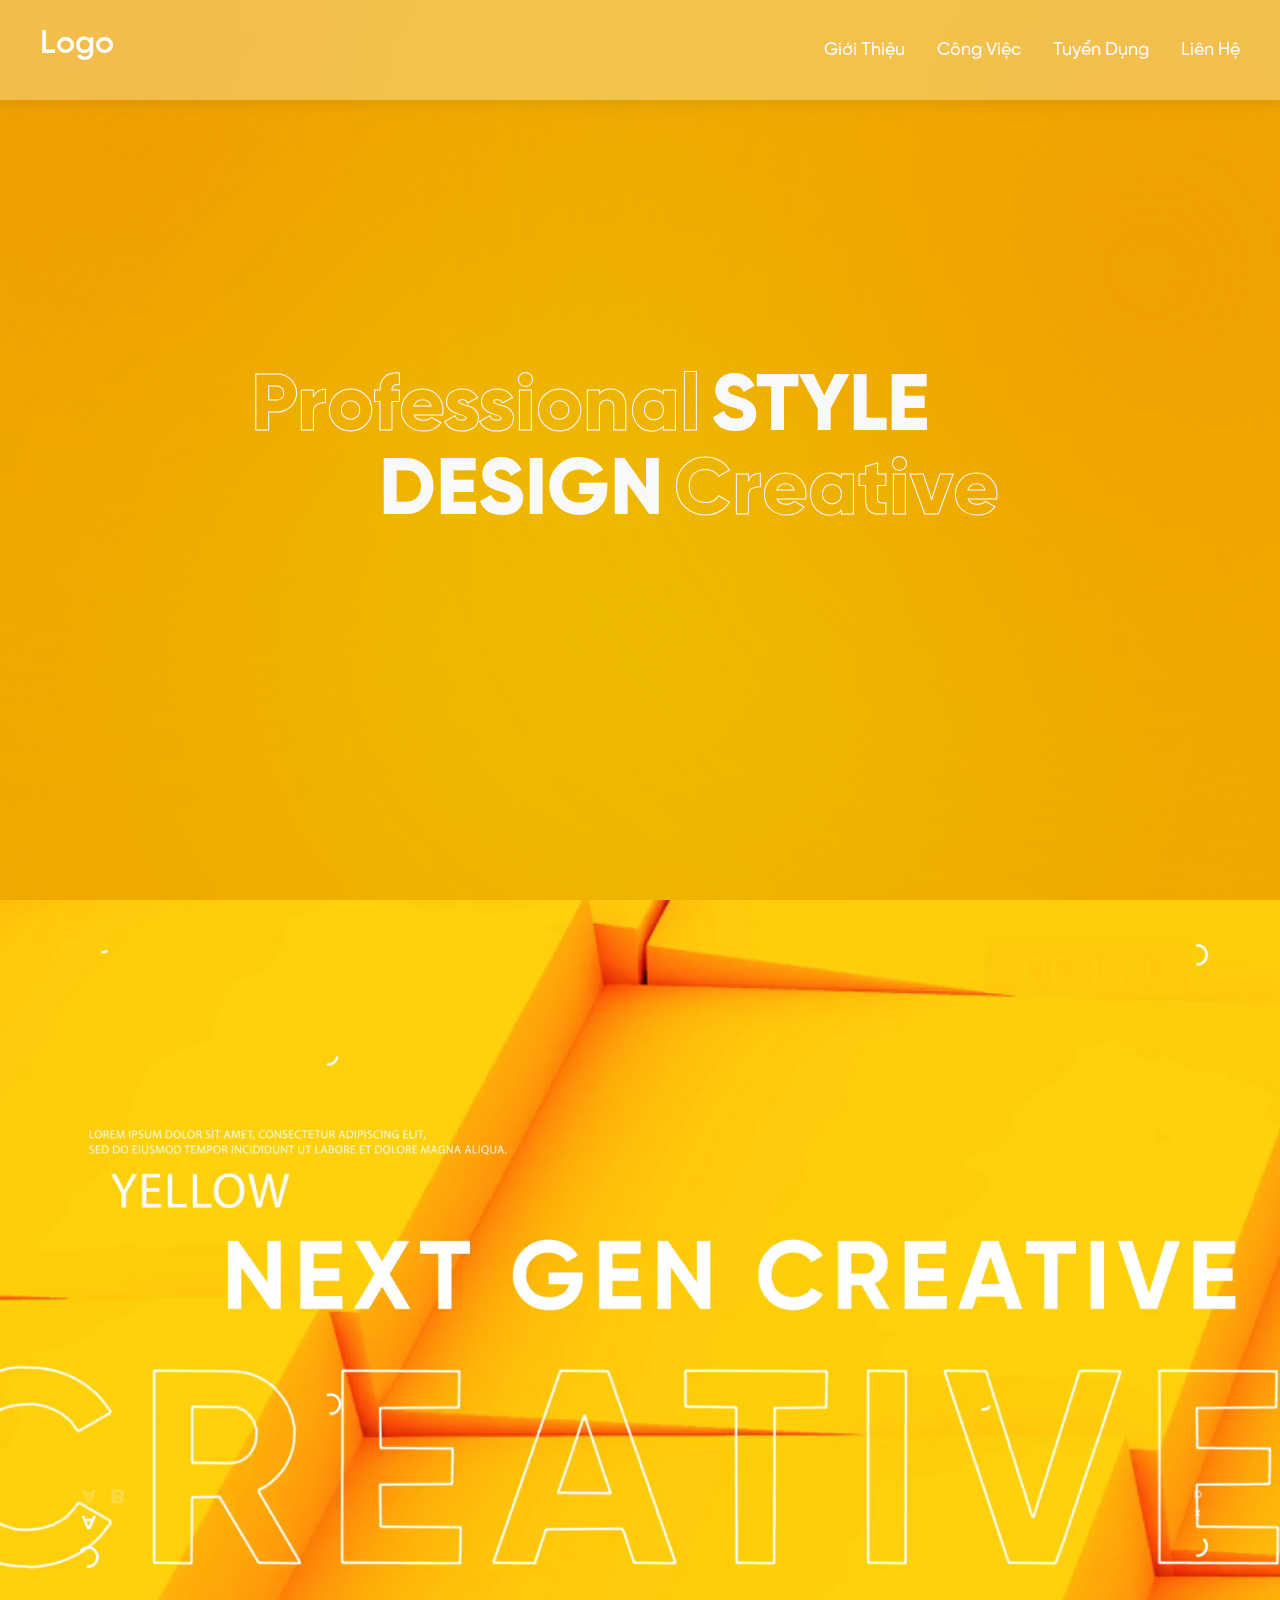
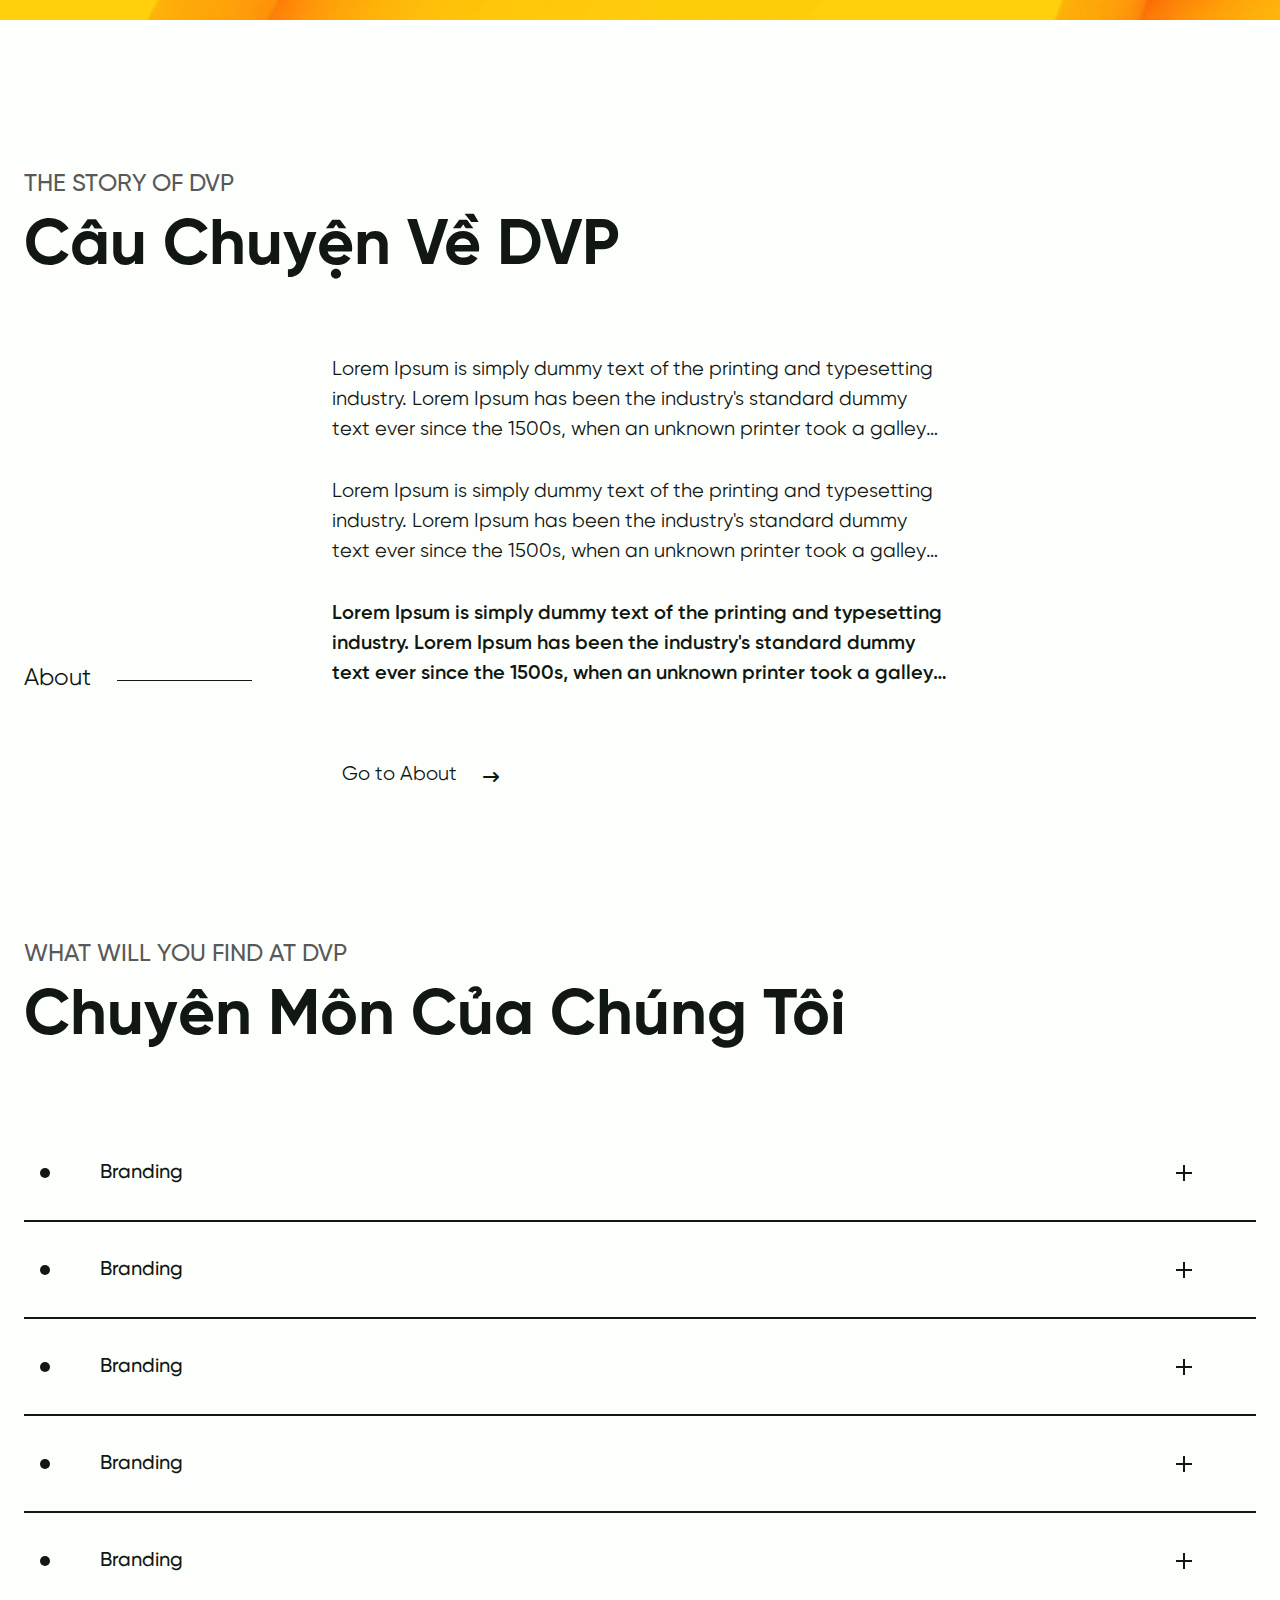
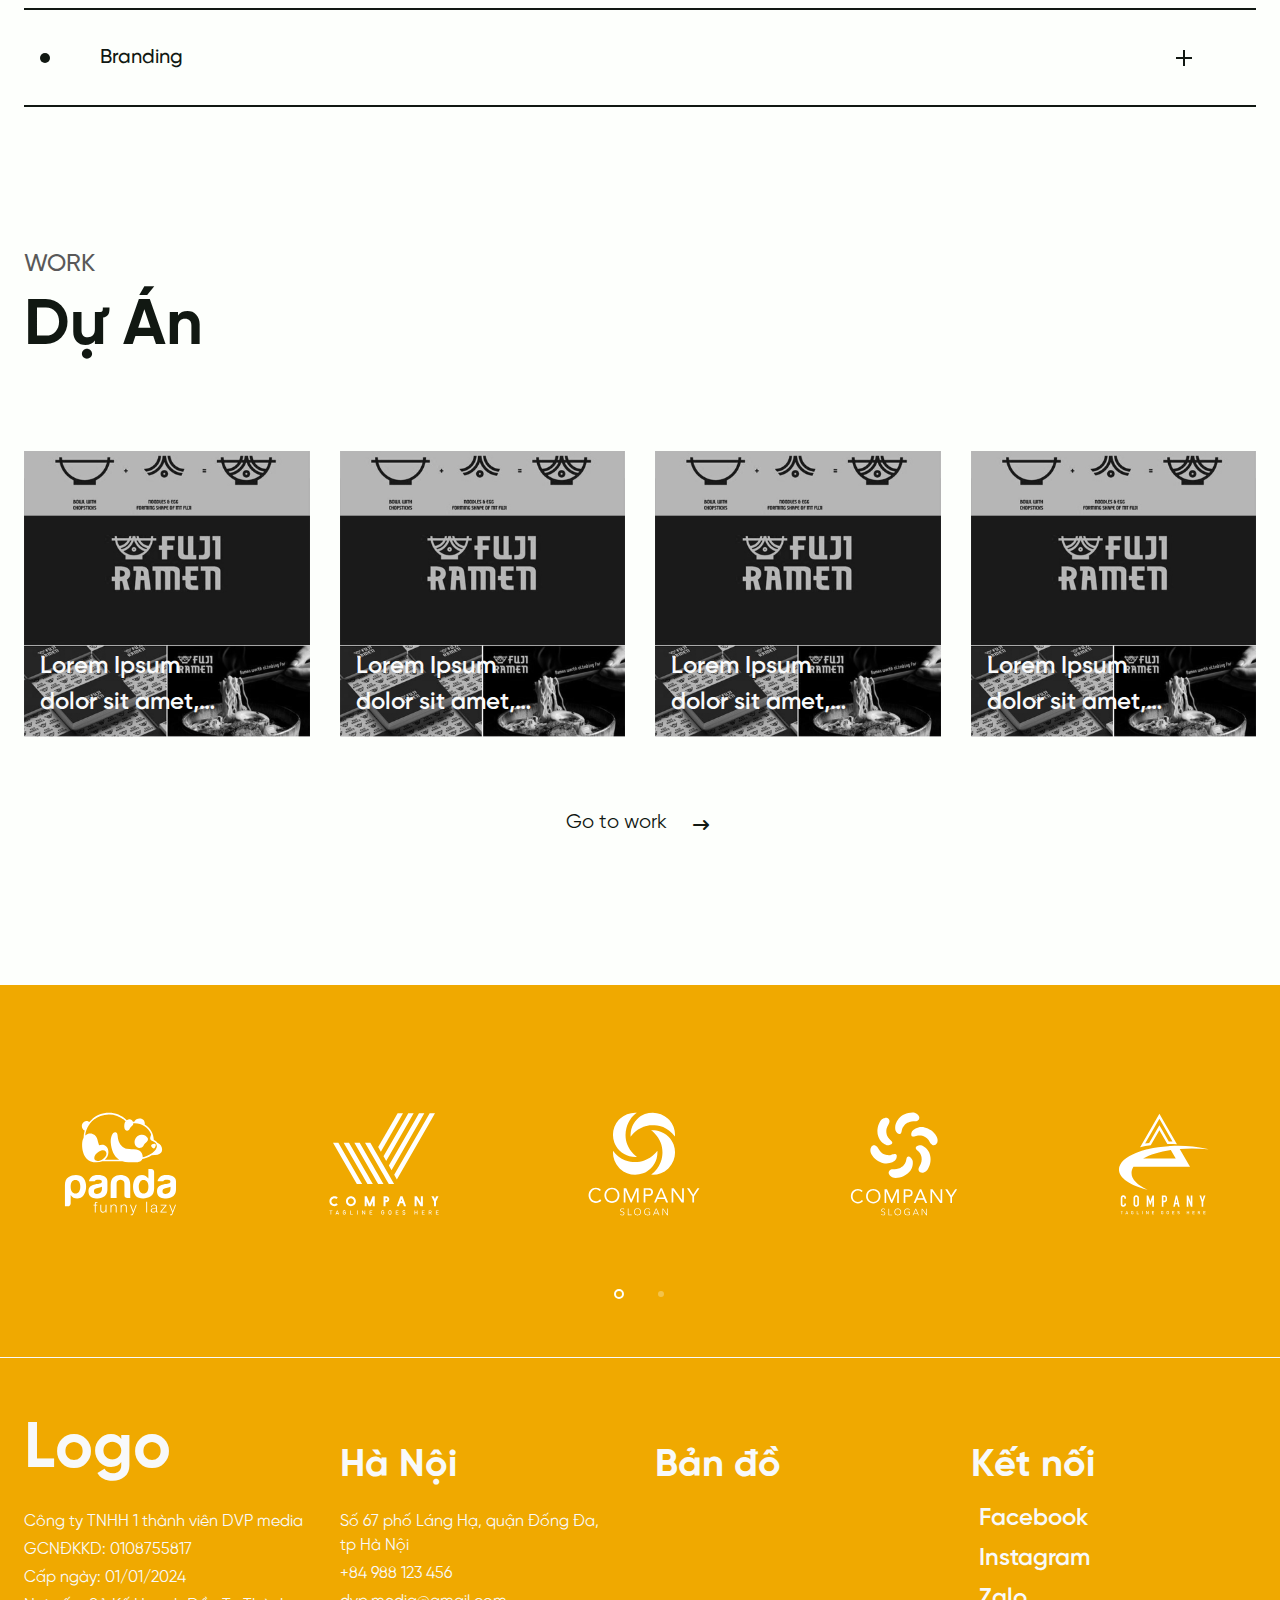
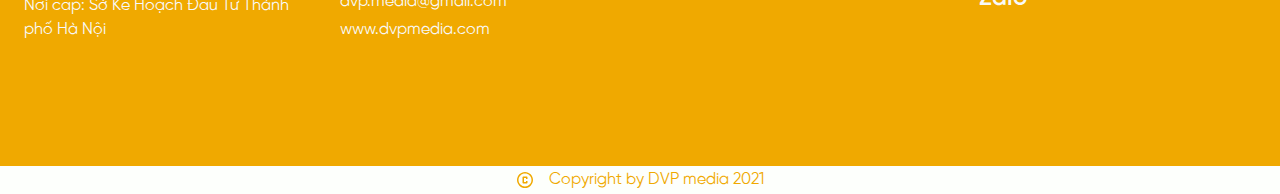
==== commit 77d92f45: "change mobile nav" ====
--- a/template/index.html
+++ b/template/index.html
@@ -47,28 +47,201 @@
     <!-- End: Header navbar -->
 
     <!-- Navbar mobile -->
-    <nav class="moblie-nav d-md-none">
-        <div class="nav-bg">
-            <svg xmlns="http://www.w3.org/2000/svg" width="360" height="36" viewBox="0 0 360 36" fill="none">
-                <g>
-                    <path fill-rule="evenodd" clip-rule="evenodd" d="M149.639 4.39565C148.757 2.56059 148.315 1.64307 147.824 1.1567C147.353 0.690931 146.977 0.454441 146.353 0.232136C145.702 0 144.859 0 143.174 0H6.44C4.16204 0 3.02306 0 2.1561 0.450346C1.42553 0.829848 0.829848 1.42553 0.450346 2.1561C0 3.02306 0 4.16204 0 6.44V29.56C0 31.838 0 32.9769 0.450346 33.8439C0.829848 34.5745 1.42553 35.1702 2.1561 35.5497C3.02306 36 4.16204 36 6.44001 36H353.56C355.838 36 356.977 36 357.844 35.5497C358.574 35.1702 359.17 34.5745 359.55 33.8439C360 32.9769 360 31.838 360 29.56V6.44C360 4.16204 360 3.02306 359.55 2.1561C359.17 1.42553 358.574 0.829848 357.844 0.450346C356.977 0 355.838 0 353.56 0H215.875C214.232 0 213.411 0 212.771 0.223194C212.159 0.436813 211.787 0.664865 211.319 1.11393C210.83 1.58313 210.381 2.46757 209.481 4.23645C207.949 7.2502 205.923 10.0773 203.403 12.5976L202.598 13.4021C189.741 26.2596 168.894 26.2596 156.037 13.4021C153.338 10.7028 151.205 7.65136 149.639 4.39565Z" fill="#FDFFFC" fill-opacity="0.3"/>
-                </g>
-            </svg>
-        </div>
-
-        <div class="nav d-flex justify-content-between">
-            <div class="nav-button d-flex justify-content-center align-items-center">
-                <img src="./assets/img/others/menu-icon.png" alt="menu-icon">
-            </div>
-
-            <div class="navbar d-flex align-items-center justify-content-around">
-                <div class="navbar__item active"><img src="./assets/img/others/home-icon.png" alt="home-icon"></div>
-                <div class="navbar__item"><img src="./assets/img/others/phone-icon.png" alt="phone-icon"></div>
-            </div>
-
-            <div class="navbar d-flex align-items-center justify-content-around">
-                <div class="navbar__item"><img src="./assets/img/others/message-icon.png" alt="message-icon"></div>
-                <div class="navbar__item"><img src="./assets/img/others/link-icon.png" alt="link-icon"></div>
+    <nav class="mobile-nav d-md-none">
+        <div class="navbar d-flex align-items-center justify-content-around">
+            <a class="navbar__item active d-flex flex-column justify-content-between align-items-center" id="home-icon" href="./index.html">
+                <img src="./assets/img/others/home-icon.png" alt="home-icon">
+                <div class="navbar__item-text">Home</div>
+            </a>
+            <div class="navbar__item d-flex flex-column justify-content-between align-items-center">
+                <img src="./assets/img/others/phone-icon.png" alt="phone-icon">
+                <div class="navbar__item-text">Call</div>
+            </div>
+            <div class="navbar__item nav-menu d-flex justify-content-center align-items-center">
+                <div class="navbar__item-btn d-flex justify-content-center align-items-center">
+                    <svg width="16" height="16" viewBox="0 0 16 16" xmlns="http://www.w3.org/2000/svg">
+                        <rect x="7.27271" width="1.45455" height="16"/>
+                        <rect x="16" y="7.27274" width="1.45455" height="16" transform="rotate(90 16 7.27274)"/>
+                    </svg>
+                </div>
+                <div class="navbar__item-text more">More</div>
+            </div>
+            <div class="navbar__item d-flex flex-column justify-content-between align-items-center">
+                <img src="./assets/img/others/message-icon.png" alt="message-icon">
+                <div class="navbar__item-text">Form</div>
+            </div>
+            <div class="navbar__item d-flex flex-column justify-content-between align-items-center">
+                <img src="./assets/img/others/link-icon.png" alt="link-icon">
+                <div class="navbar__item-text">Social</div>
+            </div>
+
+            <div class="call navbar__form">
+                <a href="" class="phone d-flex flex-column">
+                    <div class="label">
+                        <svg width="16" height="16" viewBox="0 0 16 16" fill="none" xmlns="http://www.w3.org/2000/svg">
+                            <mask id="mask0_1713_8282" style="mask-type:alpha" maskUnits="userSpaceOnUse" x="0" y="0" width="16" height="16">
+                                <rect width="16" height="16" fill="#D9D9D9"/>
+                            </mask>
+                            <g mask="url(#mask0_1713_8282)">
+                                <path d="M11.0011 6.71256V4.9989H9.28744V3.71366H11.0011V2H12.2863V3.71366H14V4.9989H12.2863V6.71256H11.0011ZM13.0539 13.9778C11.614 13.8707 10.2484 13.5166 8.9572 12.9157C7.66601 12.3147 6.50869 11.5025 5.48525 10.479C4.46182 9.45561 3.65557 8.30127 3.0665 7.01602C2.47743 5.73078 2.12339 4.36818 2.00438 2.92823C1.98058 2.67832 2.05369 2.46114 2.2237 2.27668C2.39369 2.09223 2.6062 2 2.86121 2H5.2889C5.4912 2 5.66674 2.06248 5.81549 2.18743C5.96425 2.31239 6.06242 2.47007 6.11003 2.66047L6.53844 4.55264C6.56224 4.70734 6.55332 4.8561 6.51167 4.9989C6.47001 5.14171 6.40159 5.26071 6.30638 5.35592L4.57487 7.10528C4.81288 7.55749 5.08659 7.99186 5.396 8.40837C5.70541 8.82489 6.05034 9.21751 6.43078 9.58623C6.78817 9.94343 7.16916 10.2738 7.57378 10.5772C7.97839 10.8807 8.40681 11.1514 8.85902 11.3894L10.6262 9.67577C10.7214 9.58056 10.8404 9.51214 10.9832 9.47048C11.126 9.42883 11.2748 9.41991 11.4295 9.44371L13.3395 9.85427C13.5418 9.91377 13.7025 10.0179 13.8215 10.1667C13.9405 10.3154 14 10.4909 14 10.6933V13.1209C14 13.3759 13.9048 13.5885 13.7144 13.7585C13.524 13.9285 13.3038 14.0016 13.0539 13.9778ZM3.9858 5.85573L5.23535 4.60619L4.92903 3.28524H3.32533C3.38483 3.73746 3.46813 4.1748 3.57524 4.59727C3.68234 5.01973 3.8192 5.43922 3.9858 5.85573ZM10.1264 11.9963C10.5441 12.1658 10.9699 12.3004 11.4036 12.4002C11.8374 12.4999 12.2744 12.5795 12.7148 12.639V11.0324L11.376 10.7468L10.1264 11.9963Z" fill="#F8F9FA"/>
+                            </g>
+                        </svg>
+                            
+                        Gọi ngay
+                    </div>
+                    <div class="text">+84 988 081 135</div>
+                </a>
+                
+                <a href="" class="zalo d-flex flex-column">
+                    <div class="label">
+                        <svg width="16" height="16" viewBox="0 0 16 16" fill="none" xmlns="http://www.w3.org/2000/svg">
+                            <path d="M12.22 13.9533H3.80671C2.81338 13.9533 2.00671 13.1067 2.00671 12.06V3.89333C2.00671 2.84667 2.81338 2 3.80671 2H12.2267C13.22 2 14.0267 2.84667 14.0267 3.89333V12.06C14.0267 13.1067 13.2134 13.9533 12.2267 13.9533H12.22ZM3.80671 2.28C2.96005 2.28 2.27338 3.00667 2.27338 3.89333V12.06C2.27338 12.9467 2.96005 13.6733 3.80671 13.6733H12.2267C13.0734 13.6733 13.76 12.9467 13.76 12.06V3.89333C13.76 3.00667 13.0734 2.28 12.2267 2.28H3.80671Z" fill="#F8F9FA"/>
+                            <path d="M5.63339 14.02C4.91339 14.02 4.19339 14.0467 3.47339 14.02C2.62672 13.9867 1.97339 13.24 1.97339 12.34C1.97339 9.46001 1.97339 6.57334 1.97339 3.69334C1.97339 2.70001 2.70006 2.01334 3.54672 2.00001C4.43339 1.97334 5.32006 2.00001 6.20006 2.00001C6.22006 2.00001 6.23339 2.00001 6.24672 2.02001C6.24672 2.06668 6.19339 2.07334 6.16005 2.09334C5.64672 2.42001 5.17339 2.80668 4.77339 3.28001C4.11339 4.06001 3.65339 4.96668 3.50006 6.01334C3.22672 7.86668 3.77339 9.43334 5.02006 10.74C5.24006 10.9733 5.26672 11.1533 5.09339 11.4733C4.88005 11.8533 4.56006 12.1067 4.21339 12.3467C4.17339 12.3733 4.14006 12.3933 4.10672 12.4267C4.05339 12.4733 4.08672 12.5067 4.13339 12.52C4.14672 12.5467 4.15339 12.5733 4.17339 12.5933C4.47339 12.88 4.76006 13.1733 5.06006 13.4667C5.20006 13.6 5.33339 13.74 5.47339 13.88C5.52672 13.9267 5.61339 13.9467 5.63339 14.04V14.02Z" fill="#F8F9FA"/>
+                            <path d="M5.6333 14.0133C5.61997 13.92 5.52663 13.9 5.4733 13.84C5.33997 13.7 5.19997 13.56 5.05997 13.4267C4.75997 13.14 4.47997 12.84 4.1733 12.5533C4.1533 12.5333 4.14663 12.5067 4.1333 12.48C4.80663 12.6133 5.45997 12.52 6.10663 12.3133C6.32663 12.24 6.53997 12.18 6.75997 12.12C6.9133 12.08 7.05997 12.0867 7.2133 12.14C8.87997 12.7467 10.5266 12.6933 12.1466 11.94C12.8133 11.6333 13.4066 11.2067 13.92 10.6667C13.9466 10.64 13.9666 10.6 14.0133 10.5933C14.0333 10.6333 14.0266 10.6733 14.0266 10.7133V12.3267C14.0266 13.26 13.3266 14.0067 12.4333 14.0133C11.4866 14.0133 10.54 14.0133 9.5933 14.0133H5.7933C5.73997 14.0267 5.68663 14.0133 5.6333 14.0133Z" fill="#F8F9FA"/>
+                            <path d="M6.04003 7.83334H7.18003C7.3867 7.83334 7.50003 7.92667 7.52003 8.1C7.54003 8.32 7.4267 8.46 7.20003 8.46667C6.77337 8.46667 6.3467 8.46667 5.9267 8.46667C5.80003 8.46667 5.68003 8.46667 5.56003 8.46667C5.4067 8.45334 5.26003 8.42667 5.1867 8.26C5.11337 8.09334 5.1667 7.94667 5.2667 7.80667C5.67337 7.26 6.08003 6.72 6.4867 6.18C6.5067 6.15334 6.53337 6.11334 6.56003 6.08667C6.54003 6.04 6.50003 6.06 6.4667 6.06H5.61337C5.5467 6.06 5.4867 6.06 5.42003 6.03334C5.29337 6 5.2067 5.88667 5.2067 5.75334C5.2067 5.62 5.2867 5.51334 5.41337 5.46667C5.47337 5.44667 5.54003 5.44 5.6067 5.44H7.01337C7.10003 5.44 7.18003 5.44 7.26003 5.46667C7.43337 5.53334 7.51337 5.70667 7.4467 5.88667C7.3867 6.04667 7.28003 6.18 7.18003 6.31334C6.83337 6.77334 6.49337 7.23334 6.1467 7.68667C6.11337 7.71334 6.09337 7.75334 6.0467 7.81334L6.04003 7.83334Z" fill="#F8F9FA"/>
+                            <path d="M9.08672 6.38C9.14672 6.3 9.21339 6.21334 9.32672 6.19334C9.53339 6.15334 9.72672 6.28667 9.73339 6.51334C9.73339 7.06667 9.73339 7.62 9.73339 8.16667C9.73339 8.31334 9.64006 8.43334 9.51339 8.48C9.38006 8.52667 9.24006 8.49334 9.14672 8.37334C9.10006 8.31334 9.08672 8.3 9.02006 8.35334C8.78006 8.55334 8.51339 8.59334 8.22006 8.49334C7.75339 8.33334 7.56006 7.94667 7.50672 7.48C7.45339 6.97334 7.61339 6.54 8.04006 6.27334C8.39339 6.05334 8.76006 6.07334 9.08672 6.37334V6.38ZM8.16006 7.38667C8.16006 7.48 8.19339 7.61334 8.27339 7.72C8.44006 7.96 8.79339 7.96 8.96006 7.72C9.10672 7.51334 9.10672 7.16 8.96006 6.95334C8.88006 6.84 8.78006 6.78667 8.64672 6.77334C8.35339 6.76 8.14672 6.99334 8.15339 7.38667H8.16006Z" fill="#F8F9FA"/>
+                            <path d="M10.9134 7.40666C10.8934 6.69332 11.34 6.16666 11.9667 6.14666C12.64 6.11999 13.1267 6.59999 13.1467 7.28666C13.1667 7.98666 12.76 8.47999 12.1334 8.54666C11.4534 8.61999 10.9 8.09332 10.9134 7.40666ZM11.5734 7.33332C11.5734 7.47332 11.6 7.60666 11.6867 7.71999C11.8534 7.95999 12.2 7.95999 12.3667 7.71999C12.52 7.51332 12.52 7.15332 12.3667 6.93999C12.2867 6.82666 12.1867 6.77332 12.0534 6.76666C11.7734 6.75332 11.5667 6.97999 11.5667 7.32666L11.5734 7.33332Z" fill="#F8F9FA"/>
+                            <path d="M10.68 6.86V8.14C10.68 8.38 10.4734 8.54666 10.2534 8.48666C10.12 8.45333 10.02 8.3 10.02 8.13333V5.55333C10.02 5.34 10.1467 5.20667 10.3467 5.20667C10.5467 5.20667 10.68 5.34 10.68 5.56C10.68 5.99333 10.68 6.42667 10.68 6.86Z" fill="#F8F9FA"/>
+                        </svg>
+                        Zalo
+                    </div>
+                    <div class="text">+84 988 081 135</div>
+                </a>
+            </div>
+
+            <div class="menu navbar__form d-flex justify-content-center align-items-center flex-column">
+                <a href="./about.html" class="menu__link">Giới thiệu</a>
+                <a href="./work.html" class="menu__link">Công việc</a>
+                <a href="./hiring.html" class="menu__link">Tuyển dụng</a>
+                <a href="./contact.html" class="menu__link">Liên hệ</a>
+            </div>
+
+            <div class="contact navbar__form">
+                <div class="rectangle-100 py-0">
+                    <form action="#" class="contact__form">
+                        <div class="contact__form-header d-md-none text-center">
+                            <h3 class="heading">Hãy để lại thông tin của bạn</h3>
+                            <p class="sub-heading">Chúng tôi sẽ liên lạc và giải quyết vấn đề của bạn</p>
+                        </div>
+
+                        <label for="fullname">Họ và tên</label>
+                        <input type="text" id="fullname" name="fullname" placeholder="VD: Trần Ngọc Minh">
+
+                        <label for="name">Danh xưng</label>
+                        <input type="text" id="name" name="name" placeholder="VD: Ông, bà,..">
+
+                        <label for="email">Email</label>
+                        <input type="email" id="email" name="email" placeholder="Email">
+
+                        <label for="phone">Số điện thoại</label>
+                        <input type="number" id="phone" name="phone" placeholder="+84">
+
+                        <div class="category">
+                            <button type="button" class="category-service" id="category-service-button">
+                                <h5 class="category-service__name" id="service-selected" value="none">Danh mục dịch vụ</h5>
+
+                                <div class="plus-rotate-icon">
+                                    <i class="left"></i>
+                                    <i class="right"></i>
+                                </div>
+                            </button>
+
+                            <div class="category__services" id="category-service">
+                                <div class="services">
+                                    <div class="services__item">Nhận diện thương hiệu</div>
+                                    <div class="services__item">Fanpage - Digital maketing</div>
+                                    <div class="services__item">Xây dựng - Thiết kế website</div>
+                                    <div class="services__item">POD Design</div>
+                                    <div class="services__item">In ấn - Ấn phẩm văn phòng</div>
+                                    <div class="services__item">TVC - Video marketing</div>
+                                    <div class="services__item">None</div>
+                                    <div class="services__item">None</div>
+                                    <div class="services__item">None</div>
+                                </div>
+                            </div>
+                        </div>
+
+                        <div class="contact__form-submit w-100 d-flex align-items-center justify-content-center">
+                            <button id="contact__form-submit">
+                                <div class="arrow-right-link">
+                                    <div class="arrow-right-link__text">Button demo 1</div>
+                                    <i class="arrow-right-link__icon fa-solid fa-arrow-right-long"></i>
+                                </div>
+                            </button>
+                        </div>
+
+                        <div class="social w-100 d-flex justify-content-center align-items-center">
+                            <a href="" class="social__link">
+                                <span class="social__link-icon icon-gray">
+                                    <img src="./assets/img/svg/social/instagram-gray.svg" alt="social icon gray">
+                                </span>
+                                <span class="social__link-icon">
+                                    <img src="./assets/img/svg/social/instagram.svg" alt="social icon">
+                                </span>
+                            </a>
+                            <a href="" class="social__link">
+                                <span class="social__link-icon icon-gray">
+                                    <img src="./assets/img/svg/social/facebook-gray.svg" alt="social icon gray">
+                                </span>
+                                <span class="social__link-icon">
+                                    <img src="./assets/img/svg/social/facebook.svg" alt="social icon">
+                                </span>
+                            </a>
+                            <a href="" class="social__link">
+                                <span class="social__link-icon icon-gray">
+                                    <img src="./assets/img/svg/social/youtube-gray.svg" alt="social icon gray">
+                                </span>
+                                <span class="social__link-icon">
+                                    <img src="./assets/img/svg/social/youtube.svg" alt="social icon">
+                                </span>
+                            </a>
+                            <a href="" class="social__link">
+                                <span class="social__link-icon icon-gray">
+                                    <img src="./assets/img/svg/social/zalo-gray.svg" alt="social icon gray">
+                                </span>
+                                <span class="social__link-icon">
+                                    <img src="./assets/img/svg/social/zalo.svg" alt="social icon">
+                                </span>
+                            </a>
+                        </div>
+                    </form>
+                </div>
+            </div>
+
+            <div class="social navbar__form d-flex flex-column">
+                <a href="" class="d-flex align-items-center justify-content-start">
+                    <svg width="16" height="17" viewBox="0 0 16 17" fill="none" xmlns="http://www.w3.org/2000/svg">
+                        <path d="M11.1933 1.78334H4.80666C2.99999 1.78334 1.53333 3.25001 1.53333 5.05667V11.4433C1.53333 13.25 2.99999 14.7167 4.80666 14.7167H8.99999H11.1933C13 14.7167 14.4667 13.25 14.4667 11.4433V5.05667C14.4667 3.25001 13 1.78334 11.1933 1.78334ZM13.3733 11.4433C13.3733 12.6433 12.3933 13.6233 11.1933 13.6233H8.99999V10.0967H10.4867L10.7667 8.25001H8.99333V7.05001C8.99333 6.54334 9.23999 6.05001 10.0333 6.05001H10.84V4.47667C10.84 4.47667 10.1067 4.35001 9.40666 4.35001C7.94666 4.35001 6.99333 5.23667 6.99333 6.83667V8.24334H5.37333V10.09H6.99333V13.6167H4.79999C3.59999 13.6167 2.61999 12.6367 2.61999 11.4367V5.05667C2.61999 3.85667 3.59999 2.87667 4.79999 2.87667H11.1867C12.3867 2.87667 13.3667 3.85667 13.3667 5.05667V11.4433H13.3733Z" fill="#F8F9FA"/>
+                    </svg>
+                    Facebook
+                </a>
+                <a href="" class="d-flex align-items-center justify-content-start">
+                    <svg width="16" height="17" viewBox="0 0 16 17" fill="none" xmlns="http://www.w3.org/2000/svg">
+                        <path d="M11.2666 4.78333C10.8666 4.78333 10.54 5.10999 10.54 5.50999C10.54 5.90999 10.8666 6.23666 11.2666 6.23666C11.6666 6.23666 11.9933 5.90999 11.9933 5.50999C11.9933 5.10999 11.6666 4.78333 11.2666 4.78333Z" fill="#F8F9FA"/>
+                        <path d="M8.05331 5.70999C6.37997 5.70999 5.01331 7.06999 5.01331 8.74999C5.01331 10.43 6.37997 11.79 8.05331 11.79C9.72664 11.79 11.0933 10.4233 11.0933 8.74999C11.0933 7.07666 9.72664 5.70999 8.05331 5.70999ZM8.05331 10.6967C6.97997 10.6967 6.10664 9.82332 6.10664 8.74999C6.10664 7.67666 6.97997 6.80332 8.05331 6.80332C9.12664 6.80332 9.99997 7.67666 9.99997 8.74999C9.99997 9.82332 9.12664 10.6967 8.05331 10.6967Z" fill="#F8F9FA"/>
+                        <path d="M10.4666 14.9233H5.53998C3.49331 14.9233 1.83331 13.2633 1.83331 11.2167V6.29001C1.83331 4.24334 3.49331 2.58334 5.53998 2.58334H10.4666C12.5133 2.58334 14.1733 4.24334 14.1733 6.29001V11.2167C14.1733 13.2633 12.5133 14.9233 10.4666 14.9233ZM5.53331 3.74334C4.12665 3.74334 2.98665 4.88334 2.98665 6.29001V11.2167C2.98665 12.6233 4.12665 13.7633 5.53331 13.7633H10.46C11.8666 13.7633 13.0066 12.6233 13.0066 11.2167V6.29001C13.0066 4.88334 11.8666 3.74334 10.46 3.74334H5.53331Z" fill="#F8F9FA"/>
+                    </svg>
+                    Instagram
+                </a>
+                <a href="" class="d-flex align-items-center justify-content-start">
+                    <svg width="16" height="17" viewBox="0 0 16 17" fill="none" xmlns="http://www.w3.org/2000/svg">
+                        <path d="M11.2933 1.58334H4.70665C2.83998 1.58334 1.33331 3.09668 1.33331 4.95668V11.5367C1.33331 13.4033 2.84665 14.91 4.70665 14.91H11.2866C13.1533 14.91 14.66 13.3967 14.66 11.5367V4.95668C14.66 3.09001 13.1466 1.58334 11.2866 1.58334H11.2933ZM13.5733 11.5433C13.5733 12.7967 12.5533 13.8233 11.2933 13.8233H4.70665C3.45331 13.8233 2.42665 12.8033 2.42665 11.5433V4.95668C2.42665 3.70334 3.44665 2.67668 4.70665 2.67668H11.2866C12.54 2.67668 13.5666 3.69668 13.5666 4.95668V11.5367L13.5733 11.5433Z" fill="#F8F9FA"/>
+                        <path d="M10.2733 5.86334H5.57334C4.88001 5.86334 4.32001 6.42334 4.32001 7.11668V9.65668C4.32001 10.35 4.88001 10.91 5.57334 10.91H10.2733C10.9667 10.91 11.5267 10.35 11.5267 9.65668V7.11668C11.5267 6.42334 10.9667 5.86334 10.2733 5.86334ZM9.14667 8.52334L7.33334 9.42334C7.26001 9.46334 7.02001 9.41001 7.02001 9.33001V7.49001C7.02001 7.41001 7.26667 7.35668 7.33334 7.39668L9.06667 8.34334C9.14001 8.38334 9.21334 8.49001 9.14001 8.53001L9.14667 8.52334Z" fill="#F8F9FA"/>
+                    </svg>
+                    Youtube
+                </a>
+                <a href="" class="d-flex align-items-center justify-content-start">
+                    <svg width="16" height="17" viewBox="0 0 16 17" fill="none" xmlns="http://www.w3.org/2000/svg">
+                        <path d="M12.22 14.7033H3.80665C2.81332 14.7033 2.00665 13.8567 2.00665 12.81V4.64333C2.00665 3.59667 2.81332 2.75 3.80665 2.75H12.2267C13.22 2.75 14.0267 3.59667 14.0267 4.64333V12.81C14.0267 13.8567 13.2133 14.7033 12.2267 14.7033H12.22ZM3.80665 3.03C2.95999 3.03 2.27332 3.75667 2.27332 4.64333V12.81C2.27332 13.6967 2.95999 14.4233 3.80665 14.4233H12.2267C13.0733 14.4233 13.76 13.6967 13.76 12.81V4.64333C13.76 3.75667 13.0733 3.03 12.2267 3.03H3.80665Z" fill="#F8F9FA"/>
+                        <path d="M5.63333 14.77C4.91333 14.77 4.19333 14.7967 3.47333 14.77C2.62666 14.7367 1.97333 13.99 1.97333 13.09C1.97333 10.21 1.97333 7.32334 1.97333 4.44334C1.97333 3.45001 2.69999 2.76334 3.54666 2.75001C4.43333 2.72334 5.31999 2.75001 6.19999 2.75001C6.21999 2.75001 6.23333 2.75001 6.24666 2.77001C6.24666 2.81668 6.19333 2.82334 6.15999 2.84334C5.64666 3.17001 5.17333 3.55668 4.77333 4.03001C4.11333 4.81001 3.65333 5.71668 3.49999 6.76334C3.22666 8.61668 3.77333 10.1833 5.01999 11.49C5.23999 11.7233 5.26666 11.9033 5.09333 12.2233C4.87999 12.6033 4.55999 12.8567 4.21333 13.0967C4.17333 13.1233 4.13999 13.1433 4.10666 13.1767C4.05333 13.2233 4.08666 13.2567 4.13333 13.27C4.14666 13.2967 4.15333 13.3233 4.17333 13.3433C4.47333 13.63 4.75999 13.9233 5.05999 14.2167C5.19999 14.35 5.33333 14.49 5.47333 14.63C5.52666 14.6767 5.61333 14.6967 5.63333 14.79V14.77Z" fill="#F8F9FA"/>
+                        <path d="M5.63336 14.7633C5.62003 14.67 5.5267 14.65 5.47336 14.59C5.34003 14.45 5.20003 14.31 5.06003 14.1767C4.76003 13.89 4.48003 13.59 4.17336 13.3033C4.15336 13.2833 4.1467 13.2567 4.13336 13.23C4.8067 13.3633 5.46003 13.27 6.1067 13.0633C6.32669 12.99 6.54003 12.93 6.76003 12.87C6.91336 12.83 7.06003 12.8367 7.21336 12.89C8.88003 13.4967 10.5267 13.4433 12.1467 12.69C12.8134 12.3833 13.4067 11.9567 13.92 11.4167C13.9467 11.39 13.9667 11.35 14.0134 11.3433C14.0334 11.3833 14.0267 11.4233 14.0267 11.4633V13.0767C14.0267 14.01 13.3267 14.7567 12.4334 14.7633C11.4867 14.7633 10.54 14.7633 9.59336 14.7633H5.79336C5.74003 14.7767 5.6867 14.7633 5.63336 14.7633Z" fill="#F8F9FA"/>
+                        <path d="M6.03997 8.58334H7.17997C7.38664 8.58334 7.49997 8.67667 7.51997 8.85C7.53997 9.07 7.42664 9.21 7.19997 9.21667C6.7733 9.21667 6.34664 9.21667 5.92664 9.21667C5.79997 9.21667 5.67997 9.21667 5.55997 9.21667C5.40664 9.20334 5.25997 9.17667 5.18664 9.01C5.1133 8.84334 5.16664 8.69667 5.26664 8.55667C5.6733 8.01 6.07997 7.47 6.48664 6.93C6.50664 6.90334 6.5333 6.86334 6.55997 6.83667C6.53997 6.79 6.49997 6.81 6.46664 6.81H5.6133C5.54664 6.81 5.48664 6.81 5.41997 6.78334C5.2933 6.75 5.20664 6.63667 5.20664 6.50334C5.20664 6.37 5.28664 6.26334 5.4133 6.21667C5.4733 6.19667 5.53997 6.19 5.60664 6.19H7.0133C7.09997 6.19 7.17997 6.19 7.25997 6.21667C7.4333 6.28334 7.5133 6.45667 7.44664 6.63667C7.38664 6.79667 7.27997 6.93 7.17997 7.06334C6.8333 7.52334 6.4933 7.98334 6.14664 8.43667C6.1133 8.46334 6.0933 8.50334 6.04664 8.56334L6.03997 8.58334Z" fill="#F8F9FA"/>
+                        <path d="M9.08666 7.13C9.14666 7.05 9.21333 6.96334 9.32666 6.94334C9.53333 6.90334 9.72666 7.03667 9.73333 7.26334C9.73333 7.81667 9.73333 8.37 9.73333 8.91667C9.73333 9.06334 9.64 9.18334 9.51333 9.23C9.38 9.27667 9.24 9.24334 9.14666 9.12334C9.1 9.06334 9.08666 9.05 9.02 9.10334C8.78 9.30334 8.51333 9.34334 8.22 9.24334C7.75333 9.08334 7.56 8.69667 7.50666 8.23C7.45333 7.72334 7.61333 7.29 8.04 7.02334C8.39333 6.80334 8.76 6.82334 9.08666 7.12334V7.13ZM8.16 8.13667C8.16 8.23 8.19333 8.36334 8.27333 8.47C8.44 8.71 8.79333 8.71 8.96 8.47C9.10666 8.26334 9.10666 7.91 8.96 7.70334C8.88 7.59 8.78 7.53667 8.64666 7.52334C8.35333 7.51 8.14666 7.74334 8.15333 8.13667H8.16Z" fill="#F8F9FA"/>
+                        <path d="M10.9133 8.15666C10.8933 7.44332 11.34 6.91666 11.9666 6.89666C12.64 6.86999 13.1266 7.34999 13.1466 8.03666C13.1666 8.73666 12.76 9.22999 12.1333 9.29666C11.4533 9.36999 10.9 8.84332 10.9133 8.15666ZM11.5733 8.08332C11.5733 8.22332 11.6 8.35666 11.6866 8.46999C11.8533 8.70999 12.2 8.70999 12.3666 8.46999C12.52 8.26332 12.52 7.90332 12.3666 7.68999C12.2866 7.57666 12.1866 7.52332 12.0533 7.51666C11.7733 7.50332 11.5666 7.72999 11.5666 8.07666L11.5733 8.08332Z" fill="#F8F9FA"/>
+                        <path d="M10.68 7.61V8.89C10.68 9.13 10.4734 9.29666 10.2534 9.23666C10.12 9.20333 10.02 9.05 10.02 8.88333V6.30333C10.02 6.09 10.1467 5.95667 10.3467 5.95667C10.5467 5.95667 10.68 6.09 10.68 6.31C10.68 6.74333 10.68 7.17667 10.68 7.61Z" fill="#F8F9FA"/>
+                    </svg>
+                    Zalo
+                </a>
             </div>
         </div>
     </nav>
@@ -666,6 +839,7 @@
     <!-- Custom JS -->
     <script src="./assets/js/animations.js"></script>
     <script src="./assets/js/home.js"></script>
+    <script src="./assets/js/contact.js"></script>
 </body>
 
 </html>--- a/template/assets/css/styles.css
+++ b/template/assets/css/styles.css
@@ -5,7 +5,8 @@
     left: 0;
     right: 0;
     z-index: 1010;
-    background-color: var(--bg-header);
+    background-color: var(--main-bg-color-100);
+    box-shadow: 0 0 1rem 0.0625rem var(--main-black-color-10);
 }
 
 header .wrapper {
@@ -15,7 +16,7 @@
 header .header__logo {
     font-family: 'Gilroy-SemiBold';
     font-size: var(--fs-normal);
-    color: var(--bg-light);
+    color: var(--main-black-color-100);
     width: fit-content;
     height: 100%;
     padding: 0 1rem;
@@ -61,6 +62,14 @@
     background-color: var(--main-black-color-100);
 }
 
+header.active .header__logo {
+    color: var(--main-black-color-100);
+}
+
+header.active .header__nav .header__nav-link a {
+    color: var(--main-black-color-100);
+}
+
 /* Footer */
 .footer {
     width: 100%;
@@ -396,7 +405,7 @@
     border-bottom-left-radius: 0.5rem;
     border-bottom-right-radius: 0.5rem;
     width: 100%;
-    max-height: 13.5rem;
+    max-height: 9.5rem;
     overflow-y: auto;
     overscroll-behavior-y: contain;
 }
@@ -488,93 +497,222 @@
 }
 
 /* Navbar mobile */
-.moblie-nav {
+.mobile-nav {
     width: 100%;
     position: fixed;
-    bottom: 0;
     z-index: 1010;
-}
-
-.moblie-nav .nav-bg {
-    width: 100%;
-    height: 2.5rem;
-    overflow: hidden;
-    position: absolute;
-    bottom: 0;
-}
-
-.moblie-nav .nav-bg svg {
+    left: 0;
+    right: 0;
+    bottom: 0.75rem;
+}
+
+.mobile-nav .navbar {
     width: 22.5rem;
-    height: 2.25rem;
-    position: absolute;
-    z-index: -1;
-    left: 50%;
-    bottom: 0;
-    transform: translateX(-50%);
-    backdrop-filter: blur(4px);
-}
-
-.moblie-nav .nav {
-    width: 22.5rem;
-    max-width: 100%;
+    max-width: calc(100% - 1rem);
     margin: 0 auto;
+    padding: 0;
+    border-radius: 0.5rem;
+    background-color: var(--main-bg-color-100);
+    box-shadow: 0 0 1rem 0.125rem var(--sub-heading-color-20);
+}
+
+.mobile-nav .navbar .navbar__item {
     position: relative;
-}
-
-.moblie-nav .nav .nav-button {
-    position: absolute;
-    bottom: 1.25rem;
+    cursor: pointer;
+    width: 2.75rem;
+    height: 2.875rem;
+    padding: 0.25rem 0;
+    font-family: 'Gilroy-Light';
+    font-size: 0.5rem;
+    color: var(--main-black-color-100);
+    transition: all ease-in-out 0.4s;
+}
+
+.mobile-nav .navbar .navbar__item img {
+    width: 1.5rem;
+    height: 1.5rem;
+}
+
+.mobile-nav .navbar .navbar__item.active:not(.nav-menu) {
+    padding-top: 0.5rem;
+    background: linear-gradient(-180deg, var(--main-yellow-color-50), var(--main-yellow-color-0));
+}
+
+.mobile-nav .navbar .navbar__item::after {
+    content: "";
+    display: block;
+    width: 100%;
+    height: 0.125rem;
+    background-color: var(--main-yellow-color-100);
+    position: absolute;
+    top: 0;
     left: 50%;
     transform: translateX(-50%);
-    width: 3.125rem;
-    height: 3.125rem;
+    opacity: 0;
+    transition: all ease-in-out 0.4s;
+}
+
+.mobile-nav .navbar .navbar__item.active::after {
+    opacity: 1;
+}
+
+.mobile-nav .navbar .navbar__item.active img {
+    width: 2rem;
+    height: 2rem;
+}
+
+.mobile-nav .navbar .navbar__item.active .navbar__item-text:not(.more) {
+    display: none;
+}
+
+.mobile-nav .navbar__item .navbar__item-text.more {
+   padding-top: 1.5rem;
+}
+
+.mobile-nav .navbar .navbar__item-btn {
+    position: absolute;
+    width: 2rem;
+    height: 2rem;
+    left: 50%;
+    top: -1rem;
+    transform: translateX(-50%) rotate(45deg);
+    background-color: var(--main-yellow-color-100);
+    border-radius: 0.25rem;
+    box-shadow: 0 0 0.5rem 0.125rem var(--sub-heading-color-20);
+    cursor: pointer;
+}
+
+.mobile-nav .navbar__item .navbar__item-btn svg {
+    fill: var(--bg-light);
+    transform: rotate(45deg);
+    transition: all ease-in-out 0.4s;
+}
+
+.mobile-nav .navbar__item.active .navbar__item-btn svg {
+    fill: var(--main-black-color-100);
+    transform: rotate(90deg);
+}
+
+.mobile-nav .navbar__form {
+    border-radius: 0.75rem;
+    position: absolute;
+    bottom: 3.5rem;
+    opacity: 0;
+    visibility: hidden;
+    transition: all ease-in-out 0.4s;
+}
+
+.mobile-nav .navbar__form.call,
+.mobile-nav .navbar__form.social {
+    padding: 0.5rem;
+    background-color: var(--bg-light);
+    border: 0.0625rem solid var(--main-yellow-color-100);
+}
+
+.mobile-nav .navbar__form.call a,
+.mobile-nav .navbar__form.social a {
+    display: block;
+    padding: 0.5rem 0.375rem;
+    color: var(--bg-light);
+    text-align: center;
+    border-radius: 0.5rem;
+}
+
+.mobile-nav .navbar__form.call a img,
+.mobile-nav .navbar__form.social a img {
+    width: 1.25rem;
+    height: 1.25rem;
+}
+
+.mobile-nav .navbar__form.call {
+    left: 0;
+}
+
+.mobile-nav .navbar__form.call a.phone {
+    background-color: var(--main-yellow-color-100);
+    margin-bottom: 0.375rem;
+    line-height: 1;
+}
+
+.mobile-nav .navbar__form.call a.zalo {
+    background-color: #005BE0;
+}
+
+.mobile-nav .navbar__form.call .label {
+    font-family: "Gilroy-SemiBold";
+    font-size: var(--fs-xsmall);
+    color: inherit;
+    margin-bottom: 0.1875rem;
+}
+
+.mobile-nav .navbar__form.call .label svg {
+    margin-right: 0.5rem;
+}
+
+.mobile-nav .navbar__form.call .text {
+    font-family: "Gilroy-Medium";
+    font-size: var(--fs-semi-small);
+    color: inherit;
+    margin-top: 0.25rem;
+    padding: 0.125rem 0.5rem;
+    border: 0.125rem solid var(--bg-light);
+    border-radius: 0.5rem;
+}
+
+.mobile-nav .navbar__form.social {
+    right: 0;
+}
+
+.mobile-nav .navbar__form.social a {
+    background-color: var(--main-yellow-color-100);
+    margin: 0.1875rem 0;
+    font-family: "Gilroy-SemiBold";
+    font-size: var(--fs-xsmall);
+    line-height: 1;
+    color: var(--bg-light);
+    padding-left: 0.625rem;
+    padding-right: 2rem;
+}
+
+.mobile-nav .navbar__form.social a svg {
+    margin-right: 0.5rem;
+}
+
+.mobile-nav .navbar__form.menu {
+    position: absolute;
+    width: 100vw;
+    height: 100vh;
+    bottom: -0.75rem;
+    left: 50%;
+    transform: translateX(-50%);
+    z-index: -1;
     background-color: var(--main-bg-color-30);
-    border-radius: 50%;
-    box-shadow: 0 0 1rem 0.125rem var(--sub-heading-color-20);
-    cursor: pointer;
-}
-
-.moblie-nav .nav .nav-button img {
-    width: 1.5rem;
-    height: 1.5rem;
-}
-
-.moblie-nav .nav .navbar {
-    width: calc(50% - 3rem);
-    padding: 0;
-}
-
-.moblie-nav .nav .navbar__item {
-    cursor: pointer;
-    width: 2.25rem;
-    height: 2.25rem;
-    display: flex;
-    align-items: center;
-    justify-content: center;
-    position: relative;
-}
-
-.moblie-nav .nav .navbar__item img {
-    width: 1.5rem;
-    height: 1.5rem;
-}
-
-.moblie-nav .nav .navbar__item.active {
-    background: linear-gradient(-180deg, var(--main-yellow-color-50), var(--main-yellow-color-0));
-}
-
-.moblie-nav .nav .navbar__item.active::after {
-    content: "";
+    backdrop-filter: blur(15px);
+    opacity: 0;
+    visibility: hidden;
+    transition: all ease-in-out 0.5s;
+}
+
+.mobile-nav .navbar__form.menu a.menu__link {
+    width: 100%;
     display: block;
-    width: 100%;
-    height: 0.125rem;
-    background-color: var(--main-yellow-color-100);
-    position: absolute;
-    top: 0;
-    left: 0;
-    right: 0;
-}
-
+    font-family: 'Gilroy-Bold';
+    font-size: 2rem;
+    line-height: 2.25rem;
+    margin-bottom: 1.5rem;
+    color: var(--main-black-color-100);
+    text-align: center;
+}
+
+.mobile-nav .navbar__form.contact {
+    max-width: 100%;
+    bottom: 5rem;
+}
+
+.mobile-nav .navbar__form.active {
+    opacity: 1;
+    visibility: visible;
+}
 /* End: Navbar mobile */
 
 /* Responive */
@@ -585,6 +723,11 @@
 }
 
 @media (min-width: 768px) {
+    header {
+        background-color: var(--bg-header);
+        backdrop-filter: blur(10px);
+    }
+
     header .wrapper {
         height: 6.25rem;
     }
@@ -625,6 +768,10 @@
 
     .contact.wrapper .wrapper-flex .wrapper-flex-item:last-child {
         padding-left: 0.9375rem !important;
+    }
+
+    .contact .contact__form .services {
+        max-height: 13.5rem;
     }
 }
 
